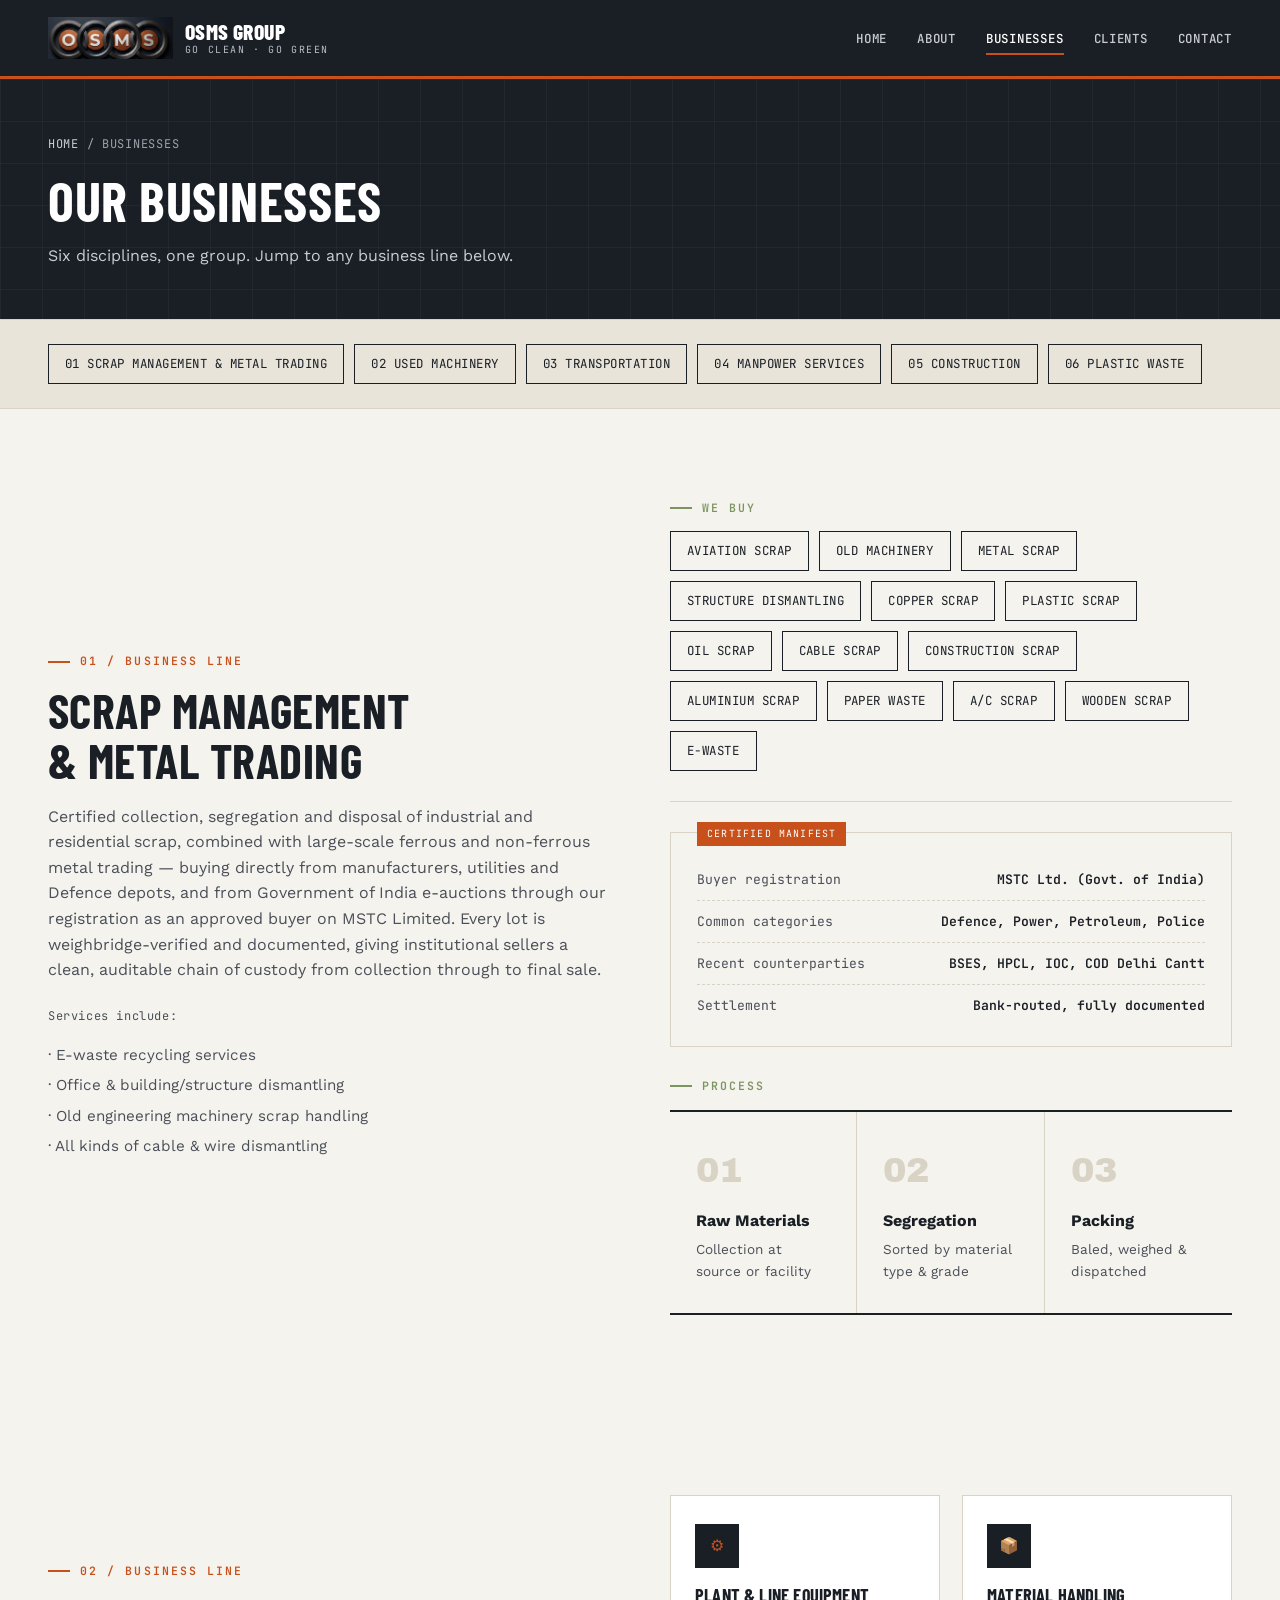
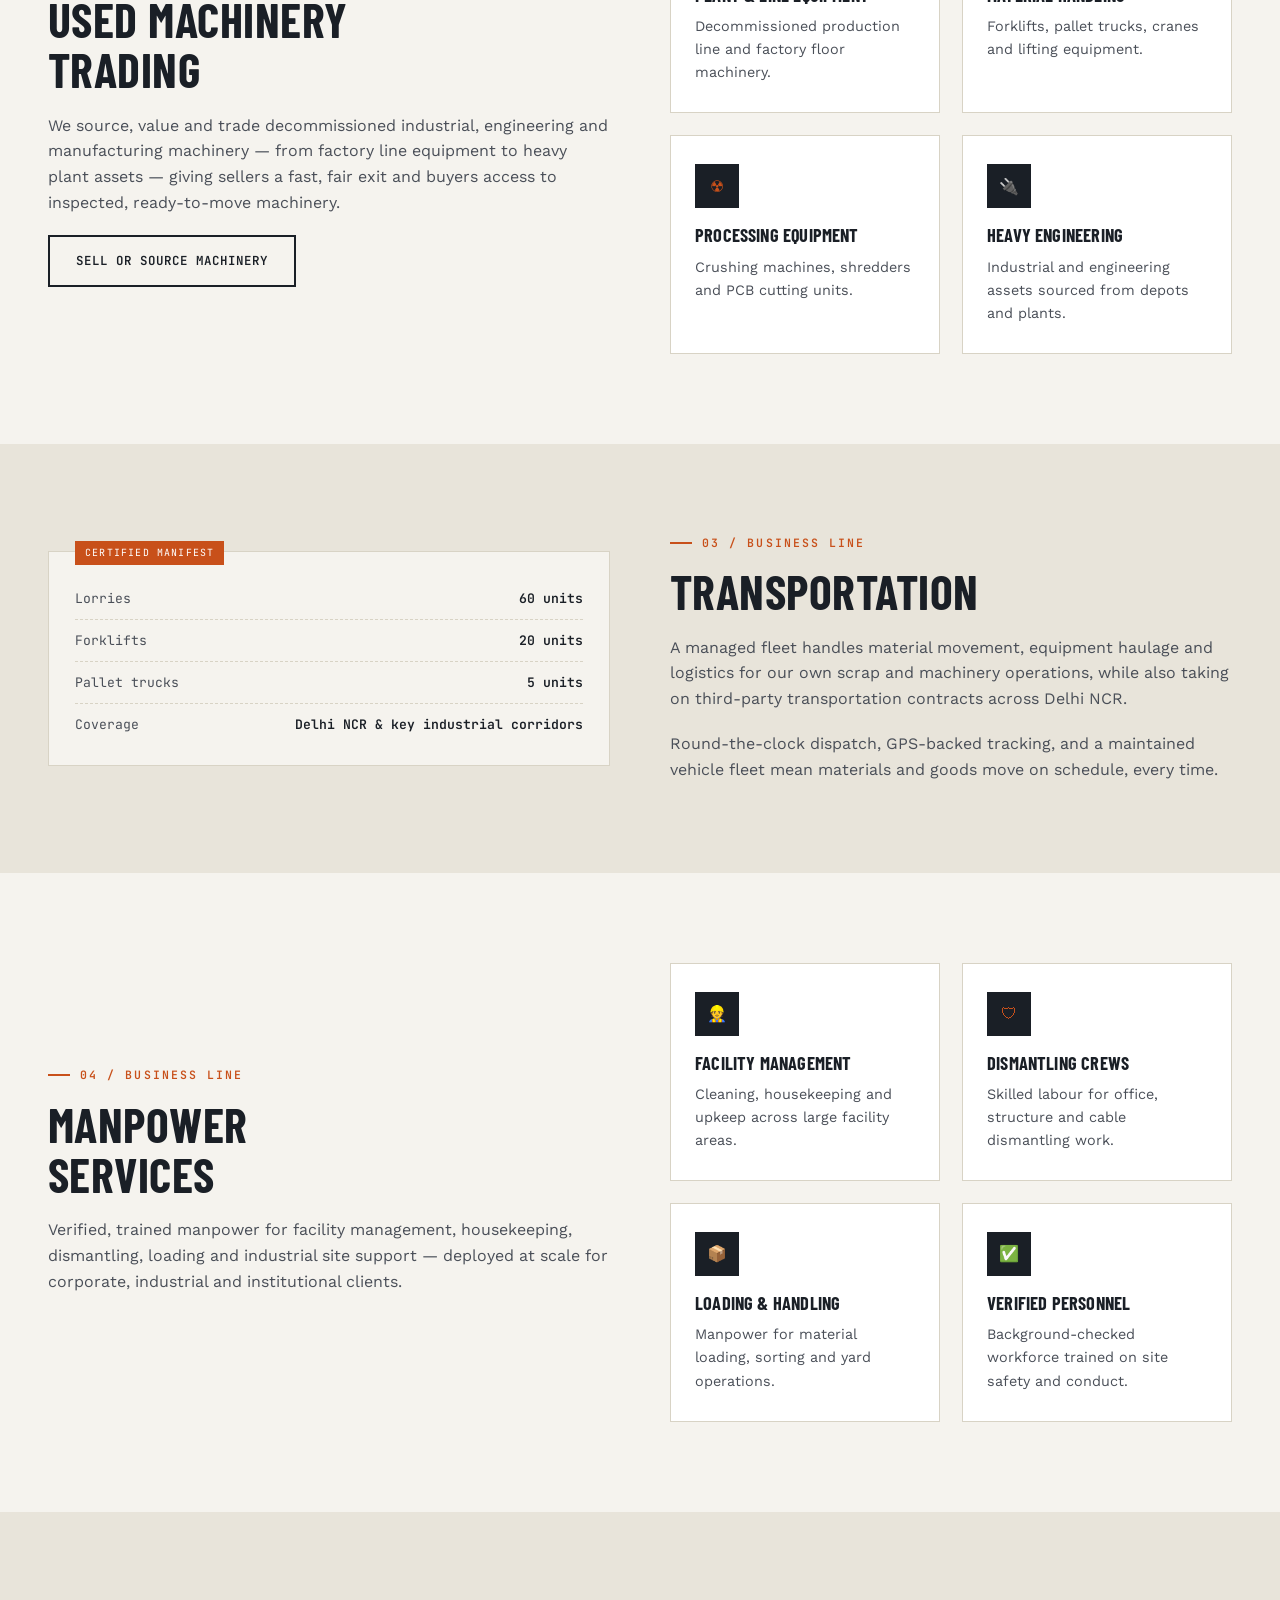
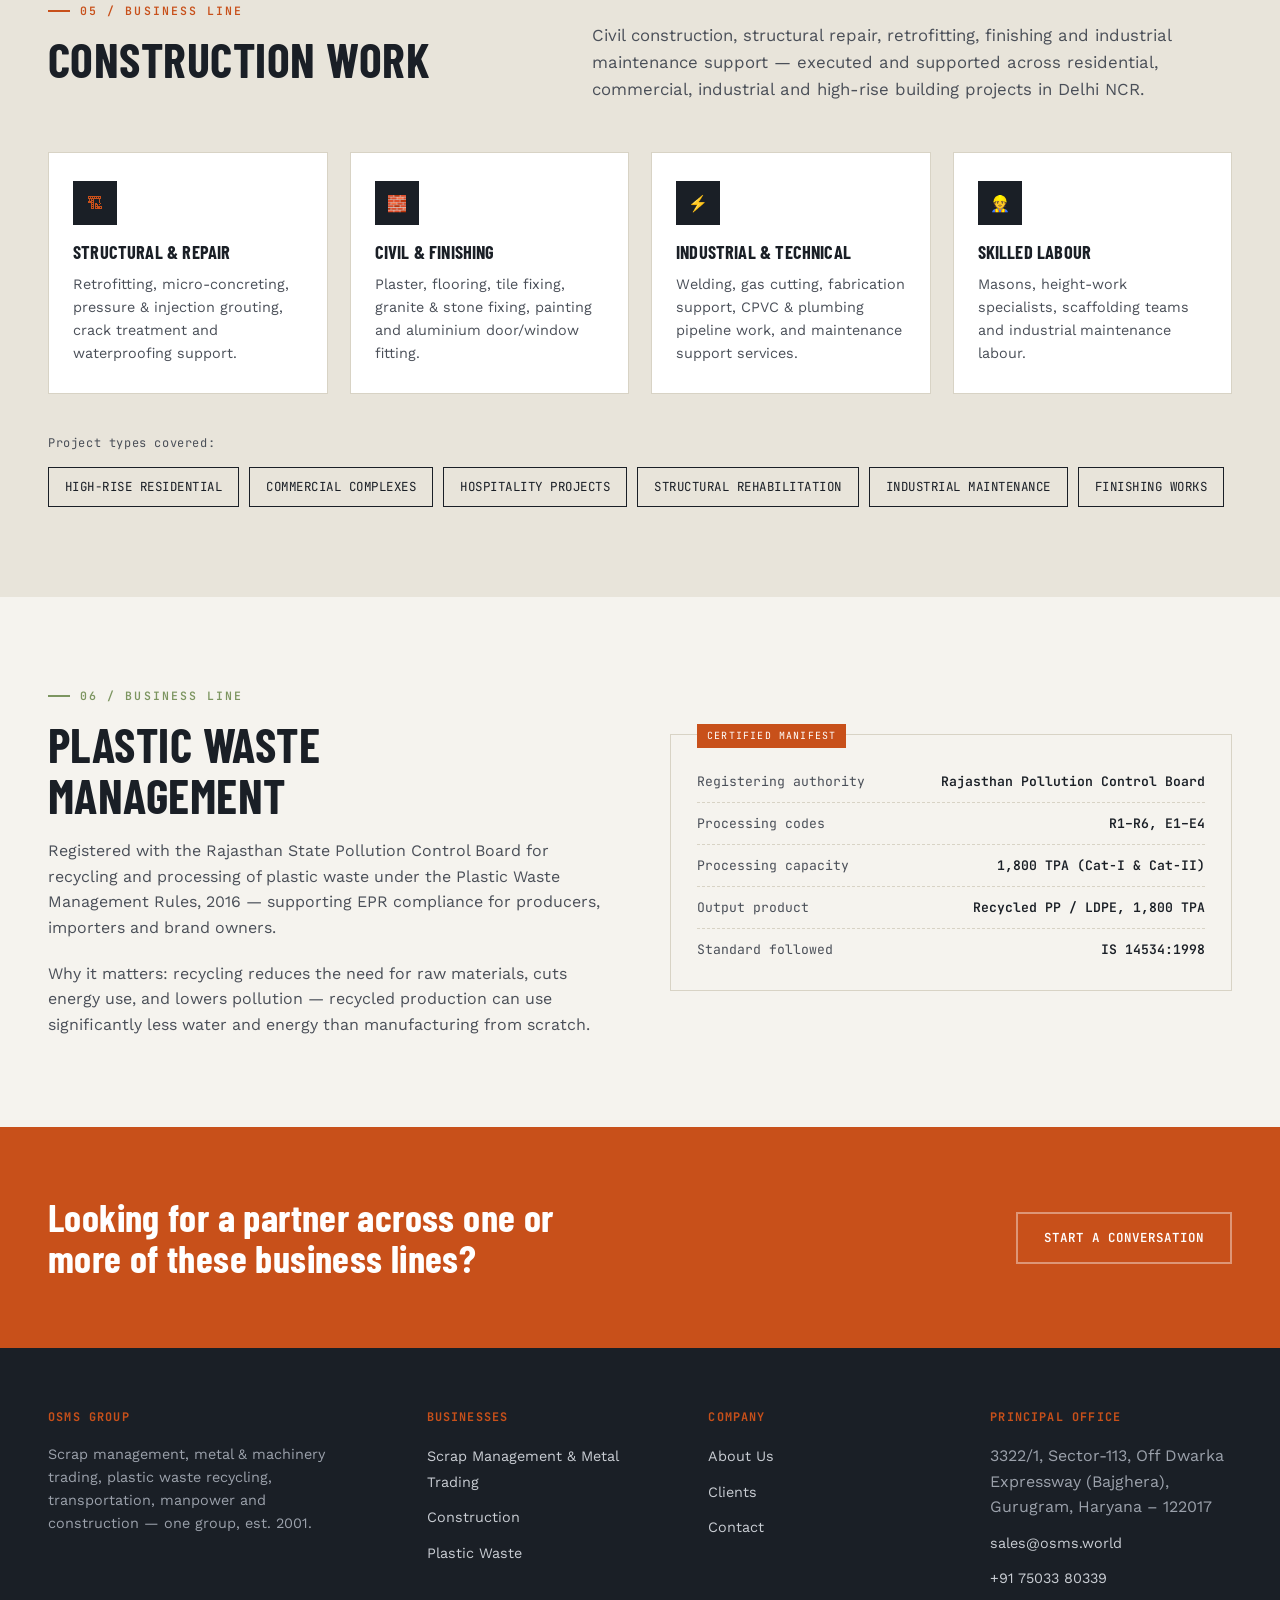
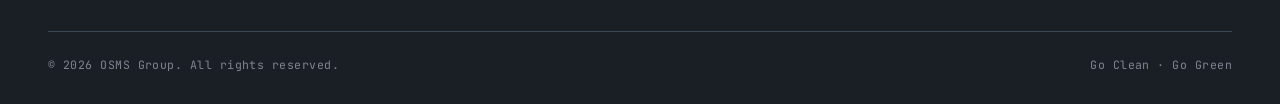
==== businesses.html @ 2e9214f5 "Add files via upload" ====
<!DOCTYPE html>
<html lang="en">
<head>
<meta charset="UTF-8">
<meta name="viewport" content="width=device-width, initial-scale=1.0">
<title>Our Businesses | OSMS Group</title>
<meta name="description" content="OSMS Group's six business lines: scrap management &amp; metal trading, used machinery trading, transportation, manpower services, construction work and plastic waste management.">
<link rel="icon" href="favicon.ico" sizes="any">
<link rel="icon" type="image/png" sizes="32x32" href="favicon-32x32.png">
<link rel="icon" type="image/png" sizes="16x16" href="favicon-16x16.png">
<link rel="apple-touch-icon" sizes="180x180" href="apple-touch-icon.png">
<link rel="stylesheet" href="style.css">
</head>
<body>

<header class="site-header">
  <div class="wrap">
    <a href="index.html" class="brand">
      <img src="header-logo.png" alt="OSMS Group" class="brand-mark-img">
      <div class="brand-text">
        <span class="name">OSMS Group</span>
        <span class="tag">Go Clean · Go Green</span>
      </div>
    </a>
    <nav class="main-nav">
      <ul>
        <li><a href="index.html">Home</a></li>
        <li><a href="about.html">About</a></li>
        <li><a href="businesses.html" class="active">Businesses</a></li>
        <li><a href="clients.html">Clients</a></li>
        <li><a href="contact.html">Contact</a></li>
      </ul>
    </nav>
    <button class="nav-toggle" aria-label="Toggle menu" aria-expanded="false">&#9776;</button>
  </div>
</header>

<section class="page-header">
  <div class="hero-grid-bg"></div>
  <div class="wrap" style="position:relative; z-index:2;">
    <p class="breadcrumb"><a href="index.html">Home</a> / Businesses</p>
    <h1>Our Businesses</h1>
    <p style="color:#C9CDD3; max-width:560px; margin-top:14px;">Six disciplines, one group. Jump to any business line below.</p>
  </div>
</section>

<!-- QUICK JUMP -->
<div class="client-strip" style="padding:24px 0;">
  <div class="wrap">
    <div class="tag-cloud">
      <a href="#scrap-management" class="tag-pill">01 Scrap Management &amp; Metal Trading</a>
      <a href="#used-machinery" class="tag-pill">02 Used Machinery</a>
      <a href="#transportation" class="tag-pill">03 Transportation</a>
      <a href="#manpower" class="tag-pill">04 Manpower Services</a>
      <a href="#construction" class="tag-pill">05 Construction</a>
      <a href="#plastic-waste" class="tag-pill">06 Plastic Waste</a>
    </div>
  </div>
</div>

<!-- 01 SCRAP MANAGEMENT -->
<section class="section" id="scrap-management">
  <div class="wrap">
    <div class="split">
      <div class="fade-up">
        <p class="eyebrow">01 / Business Line</p>
        <h2 class="section-title">Scrap Management<br>&amp; Metal Trading</h2>
        <p style="color:var(--ink-soft); margin-bottom: 24px;">Certified collection, segregation and disposal of industrial and residential scrap, combined with large-scale ferrous and non-ferrous metal trading &mdash; buying directly from manufacturers, utilities and Defence depots, and from Government of India e-auctions through our registration as an approved buyer on MSTC Limited. Every lot is weighbridge-verified and documented, giving institutional sellers a clean, auditable chain of custody from collection through to final sale.</p>
        <p class="mono-tag">Services include:</p>
        <ul style="margin-top:14px; color:var(--ink-soft); font-size:0.95rem; line-height:2;">
          <li>&middot; E-waste recycling services</li>
          <li>&middot; Office &amp; building/structure dismantling</li>
          <li>&middot; Old engineering machinery scrap handling</li>
          <li>&middot; All kinds of cable &amp; wire dismantling</li>
        </ul>
      </div>
      <div class="fade-up">
        <p class="eyebrow olive">We Buy</p>
        <div class="tag-cloud">
          <span class="tag-pill">Aviation Scrap</span>
          <span class="tag-pill">Old Machinery</span>
          <span class="tag-pill">Metal Scrap</span>
          <span class="tag-pill">Structure Dismantling</span>
          <span class="tag-pill">Copper Scrap</span>
          <span class="tag-pill">Plastic Scrap</span>
          <span class="tag-pill">Oil Scrap</span>
          <span class="tag-pill">Cable Scrap</span>
          <span class="tag-pill">Construction Scrap</span>
          <span class="tag-pill">Aluminium Scrap</span>
          <span class="tag-pill">Paper Waste</span>
          <span class="tag-pill">A/C Scrap</span>
          <span class="tag-pill">Wooden Scrap</span>
          <span class="tag-pill">E-Waste</span>
        </div>
        <div class="divider" style="margin: 30px 0;"></div>
        <div class="manifest-card" style="margin-bottom:30px;">
          <div class="manifest-row"><span class="k">Buyer registration</span><span class="v">MSTC Ltd. (Govt. of India)</span></div>
          <div class="manifest-row"><span class="k">Common categories</span><span class="v">Defence, Power, Petroleum, Police</span></div>
          <div class="manifest-row"><span class="k">Recent counterparties</span><span class="v">BSES, HPCL, IOC, COD Delhi Cantt</span></div>
          <div class="manifest-row"><span class="k">Settlement</span><span class="v">Bank-routed, fully documented</span></div>
        </div>
        <p class="eyebrow olive">Process</p>
        <div class="process-row">
          <div class="process-step">
            <span class="step-num">01</span>
            <strong>Raw Materials</strong>
            <p style="font-size:0.85rem; color:var(--ink-soft); margin-top:6px;">Collection at source or facility</p>
          </div>
          <div class="process-step">
            <span class="step-num">02</span>
            <strong>Segregation</strong>
            <p style="font-size:0.85rem; color:var(--ink-soft); margin-top:6px;">Sorted by material type &amp; grade</p>
          </div>
          <div class="process-step">
            <span class="step-num">03</span>
            <strong>Packing</strong>
            <p style="font-size:0.85rem; color:var(--ink-soft); margin-top:6px;">Baled, weighed &amp; dispatched</p>
          </div>
        </div>
      </div>
    </div>
  </div>
</section>

<!-- 02 USED MACHINERY -->
<section class="section" id="used-machinery">
  <div class="wrap">
    <div class="split">
      <div class="fade-up">
        <p class="eyebrow">02 / Business Line</p>
        <h2 class="section-title">Used Machinery<br>Trading</h2>
        <p style="color:var(--ink-soft); margin-bottom:20px;">We source, value and trade decommissioned industrial, engineering and manufacturing machinery &mdash; from factory line equipment to heavy plant assets &mdash; giving sellers a fast, fair exit and buyers access to inspected, ready-to-move machinery.</p>
        <a href="contact.html" class="btn btn-outline-dark">Sell or Source Machinery</a>
      </div>
      <div class="fade-up">
        <div class="card-grid" style="grid-template-columns: 1fr 1fr;">
          <div class="info-card">
            <div class="icon-mark">&#9881;</div>
            <h4>Plant &amp; Line Equipment</h4>
            <p>Decommissioned production line and factory floor machinery.</p>
          </div>
          <div class="info-card">
            <div class="icon-mark">&#128230;</div>
            <h4>Material Handling</h4>
            <p>Forklifts, pallet trucks, cranes and lifting equipment.</p>
          </div>
          <div class="info-card">
            <div class="icon-mark">&#9762;</div>
            <h4>Processing Equipment</h4>
            <p>Crushing machines, shredders and PCB cutting units.</p>
          </div>
          <div class="info-card">
            <div class="icon-mark">&#128268;</div>
            <h4>Heavy Engineering</h4>
            <p>Industrial and engineering assets sourced from depots and plants.</p>
          </div>
        </div>
      </div>
    </div>
  </div>
</section>

<!-- 04 TRANSPORTATION -->
<section class="section section-alt" id="transportation">
  <div class="wrap">
    <div class="split">
      <div class="fade-up" style="order:2;">
        <p class="eyebrow">03 / Business Line</p>
        <h2 class="section-title">Transportation</h2>
        <p style="color:var(--ink-soft); margin-bottom:20px;">A managed fleet handles material movement, equipment haulage and logistics for our own scrap and machinery operations, while also taking on third-party transportation contracts across Delhi NCR.</p>
        <p style="color:var(--ink-soft);">Round-the-clock dispatch, GPS-backed tracking, and a maintained vehicle fleet mean materials and goods move on schedule, every time.</p>
      </div>
      <div class="manifest-card fade-up" style="order:1;">
        <div class="manifest-row"><span class="k">Lorries</span><span class="v">60 units</span></div>
        <div class="manifest-row"><span class="k">Forklifts</span><span class="v">20 units</span></div>
        <div class="manifest-row"><span class="k">Pallet trucks</span><span class="v">5 units</span></div>
        <div class="manifest-row"><span class="k">Coverage</span><span class="v">Delhi NCR &amp; key industrial corridors</span></div>
      </div>
    </div>
  </div>
</section>

<!-- 05 MANPOWER -->
<section class="section" id="manpower">
  <div class="wrap">
    <div class="split">
      <div class="fade-up">
        <p class="eyebrow">04 / Business Line</p>
        <h2 class="section-title">Manpower<br>Services</h2>
        <p style="color:var(--ink-soft); margin-bottom:24px;">Verified, trained manpower for facility management, housekeeping, dismantling, loading and industrial site support &mdash; deployed at scale for corporate, industrial and institutional clients.</p>
      </div>
      <div class="fade-up">
        <div class="card-grid" style="grid-template-columns: 1fr 1fr;">
          <div class="info-card">
            <div class="icon-mark">&#128119;</div>
            <h4>Facility Management</h4>
            <p>Cleaning, housekeeping and upkeep across large facility areas.</p>
          </div>
          <div class="info-card">
            <div class="icon-mark">&#128737;</div>
            <h4>Dismantling Crews</h4>
            <p>Skilled labour for office, structure and cable dismantling work.</p>
          </div>
          <div class="info-card">
            <div class="icon-mark">&#128230;</div>
            <h4>Loading &amp; Handling</h4>
            <p>Manpower for material loading, sorting and yard operations.</p>
          </div>
          <div class="info-card">
            <div class="icon-mark">&#9989;</div>
            <h4>Verified Personnel</h4>
            <p>Background-checked workforce trained on site safety and conduct.</p>
          </div>
        </div>
      </div>
    </div>
  </div>
</section>

<!-- 06 CONSTRUCTION -->
<section class="section section-alt" id="construction">
  <div class="wrap">
    <div class="section-head fade-up">
      <div>
        <p class="eyebrow">05 / Business Line</p>
        <h2 class="section-title">Construction Work</h2>
      </div>
      <p class="section-lede">Civil construction, structural repair, retrofitting, finishing and industrial maintenance support &mdash; executed and supported across residential, commercial, industrial and high-rise building projects in Delhi NCR.</p>
    </div>
    <div class="card-grid fade-up">
      <div class="info-card">
        <div class="icon-mark">&#127959;</div>
        <h4>Structural &amp; Repair</h4>
        <p>Retrofitting, micro-concreting, pressure &amp; injection grouting, crack treatment and waterproofing support.</p>
      </div>
      <div class="info-card">
        <div class="icon-mark">&#129521;</div>
        <h4>Civil &amp; Finishing</h4>
        <p>Plaster, flooring, tile fixing, granite &amp; stone fixing, painting and aluminium door/window fitting.</p>
      </div>
      <div class="info-card">
        <div class="icon-mark">&#9889;</div>
        <h4>Industrial &amp; Technical</h4>
        <p>Welding, gas cutting, fabrication support, CPVC &amp; plumbing pipeline work, and maintenance support services.</p>
      </div>
      <div class="info-card">
        <div class="icon-mark">&#128119;</div>
        <h4>Skilled Labour</h4>
        <p>Masons, height-work specialists, scaffolding teams and industrial maintenance labour.</p>
      </div>
    </div>
    <div class="mt-40 fade-up">
      <p class="mono-tag" style="margin-bottom:14px;">Project types covered:</p>
      <div class="tag-cloud">
        <span class="tag-pill">High-Rise Residential</span>
        <span class="tag-pill">Commercial Complexes</span>
        <span class="tag-pill">Hospitality Projects</span>
        <span class="tag-pill">Structural Rehabilitation</span>
        <span class="tag-pill">Industrial Maintenance</span>
        <span class="tag-pill">Finishing Works</span>
      </div>
    </div>
  </div>
</section>

<!-- 07 PLASTIC WASTE -->
<section class="section" id="plastic-waste">
  <div class="wrap">
    <div class="split">
      <div class="fade-up">
        <p class="eyebrow olive">06 / Business Line</p>
        <h2 class="section-title">Plastic Waste<br>Management</h2>
        <p style="color:var(--ink-soft); margin-bottom:20px;">Registered with the Rajasthan State Pollution Control Board for recycling and processing of plastic waste under the Plastic Waste Management Rules, 2016 &mdash; supporting EPR compliance for producers, importers and brand owners.</p>
        <p style="color:var(--ink-soft);">Why it matters: recycling reduces the need for raw materials, cuts energy use, and lowers pollution &mdash; recycled production can use significantly less water and energy than manufacturing from scratch.</p>
      </div>
      <div class="manifest-card fade-up">
        <div class="manifest-row"><span class="k">Registering authority</span><span class="v">Rajasthan Pollution Control Board</span></div>
        <div class="manifest-row"><span class="k">Processing codes</span><span class="v">R1&ndash;R6, E1&ndash;E4</span></div>
        <div class="manifest-row"><span class="k">Processing capacity</span><span class="v">1,800 TPA (Cat-I &amp; Cat-II)</span></div>
        <div class="manifest-row"><span class="k">Output product</span><span class="v">Recycled PP / LDPE, 1,800 TPA</span></div>
        <div class="manifest-row"><span class="k">Standard followed</span><span class="v">IS 14534:1998</span></div>
      </div>
    </div>
  </div>
</section>

<section class="cta-band">
  <div class="wrap">
    <h2>Looking for a partner across one or more of these business lines?</h2>
    <a href="contact.html" class="btn btn-outline-light">Start A Conversation</a>
  </div>
</section>

<footer class="site-footer">
  <div class="wrap">
    <div class="footer-grid">
      <div>
        <h5>OSMS Group</h5>
        <p style="font-size:0.9rem; max-width:280px; color:#9BA1AB;">Scrap management, metal &amp; machinery trading, plastic waste recycling, transportation, manpower and construction &mdash; one group, est. 2001.</p>
      </div>
      <div>
        <h5>Businesses</h5>
        <ul>
          <li><a href="businesses.html#scrap-management">Scrap Management &amp; Metal Trading</a></li>
          <li><a href="businesses.html#construction">Construction</a></li>
          <li><a href="businesses.html#plastic-waste">Plastic Waste</a></li>
        </ul>
      </div>
      <div>
        <h5>Company</h5>
        <ul>
          <li><a href="about.html">About Us</a></li>
          <li><a href="clients.html">Clients</a></li>
          <li><a href="contact.html">Contact</a></li>
        </ul>
      </div>
      <div>
        <h5>Principal Office</h5>
        <ul>
          <li style="color:#9BA1AB;">3322/1, Sector-113, Off Dwarka Expressway (Bajghera), Gurugram, Haryana &ndash; 122017</li>
          <li><a href="mailto:sales@osms.world">sales@osms.world</a></li>
          <li><a href="tel:+917503380339">+91 75033 80339</a></li>
        </ul>
      </div>
    </div>
    <div class="footer-bottom">
      <span>&copy; 2026 OSMS Group. All rights reserved.</span>
      <span>Go Clean &middot; Go Green</span>
    </div>
  </div>
</footer>

<script src="main.js"></script>
</body>
</html>
---- style.css ----
/* ===========================================================
   OSMS GROUP — Design System
   Palette: graphite / rust-orange / industrial olive / warm paper
   Type: condensed industrial display + grotesque body + mono utility
   =========================================================== */

@import url('https://fonts.googleapis.com/css2?family=Archivo+Black&family=Barlow+Condensed:wght@500;600;700;800&family=Work+Sans:wght@400;500;600;700&family=JetBrains+Mono:wght@400;500;600&display=swap');

:root{
  --graphite: #1A1F26;
  --slate: #2B3440;
  --slate-light: #3D4856;
  --rust: #C8501A;
  --rust-dark: #A83F12;
  --olive: #7C9560;
  --olive-dark: #5E7349;
  --paper: #F5F3EE;
  --paper-dim: #E8E4DA;
  --paper-line: #D8D3C5;
  --ink: #1A1F26;
  --ink-soft: #4A4F58;
  --white: #FFFFFF;

  --font-display: 'Barlow Condensed', sans-serif;
  --font-stamp: 'Archivo Black', sans-serif;
  --font-body: 'Work Sans', sans-serif;
  --font-mono: 'JetBrains Mono', monospace;

  --max-width: 1240px;
  --radius: 2px;
}

*{ margin:0; padding:0; box-sizing:border-box; }

html{ scroll-behavior:smooth; }

body{
  font-family: var(--font-body);
  background: var(--paper);
  color: var(--ink);
  line-height: 1.6;
  font-size: 16px;
  -webkit-font-smoothing: antialiased;
}

img{ max-width:100%; display:block; }
a{ color:inherit; text-decoration:none; }
ul{ list-style:none; }

.wrap{
  max-width: var(--max-width);
  margin: 0 auto;
  padding: 0 28px;
}

/* ---------- Typography ---------- */

h1, h2, h3, h4{
  font-family: var(--font-display);
  font-weight: 700;
  letter-spacing: 0.01em;
  line-height: 1.05;
  color: var(--graphite);
}

.eyebrow{
  font-family: var(--font-mono);
  font-size: 0.72rem;
  font-weight: 600;
  letter-spacing: 0.18em;
  text-transform: uppercase;
  color: var(--rust);
  display: flex;
  align-items: center;
  gap: 10px;
  margin-bottom: 14px;
}
.eyebrow::before{
  content:'';
  width: 22px;
  height: 2px;
  background: var(--rust);
  display:inline-block;
}
.eyebrow.on-dark{ color: #E8975F; }
.eyebrow.olive{ color: var(--olive); }
.eyebrow.olive::before{ background: var(--olive); }

.section-title{
  font-size: clamp(2rem, 4vw, 3rem);
  text-transform: uppercase;
  margin-bottom: 18px;
}

.section-lede{
  font-family: var(--font-body);
  font-size: 1.05rem;
  color: var(--ink-soft);
  max-width: 640px;
  font-weight: 400;
}

.mono-tag{
  font-family: var(--font-mono);
  font-size: 0.75rem;
  letter-spacing: 0.05em;
  color: var(--ink-soft);
}

/* ---------- Header / Nav ---------- */

.site-header{
  position: sticky;
  top: 0;
  z-index: 100;
  background: var(--graphite);
  border-bottom: 3px solid var(--rust);
}

.site-header .wrap{
  display:flex;
  align-items:center;
  justify-content:space-between;
  height: 76px;
}

.brand{
  display:flex;
  align-items:center;
  gap: 12px;
}

.brand-mark{
  width: 40px;
  height: 40px;
  background: var(--rust);
  display:flex;
  align-items:center;
  justify-content:center;
  font-family: var(--font-stamp);
  color: var(--graphite);
  font-size: 1.1rem;
  flex-shrink: 0;
  transform: rotate(0deg);
}

.brand-mark-img{
  height: 42px;
  width: auto;
  display: block;
  flex-shrink: 0;
}

.brand-text{
  display:flex;
  flex-direction: column;
  line-height: 1.1;
}

.brand-text .name{
  font-family: var(--font-display);
  font-weight: 800;
  font-size: 1.35rem;
  color: var(--white);
  letter-spacing: 0.02em;
  text-transform: uppercase;
}

.brand-text .tag{
  font-family: var(--font-mono);
  font-size: 0.62rem;
  letter-spacing: 0.16em;
  color: #B8BEC8;
  text-transform: uppercase;
  margin-top: 2px;
}

.main-nav ul{
  display:flex;
  gap: 30px;
}

.main-nav a{
  font-family: var(--font-mono);
  font-size: 0.78rem;
  letter-spacing: 0.06em;
  text-transform: uppercase;
  color: #C9CDD3;
  font-weight: 500;
  transition: color 0.2s;
  padding: 6px 0;
  border-bottom: 2px solid transparent;
}

.main-nav a:hover,
.main-nav a.active{
  color: var(--white);
  border-bottom-color: var(--rust);
}

.nav-toggle{
  display:none;
  background:none;
  border:none;
  color: var(--white);
  font-size: 1.6rem;
  cursor:pointer;
}

@media (max-width: 880px){
  .main-nav{
    position: fixed;
    top: 76px;
    left: 0;
    right: 0;
    background: var(--graphite);
    border-bottom: 3px solid var(--rust);
    transform: translateY(-110%);
    transition: transform 0.25s ease, visibility 0.25s;
    z-index: 99;
    visibility: hidden;
  }
  .main-nav.open{ transform: translateY(0); visibility: visible; }
  .main-nav ul{
    flex-direction: column;
    padding: 18px 28px 26px;
    gap: 18px;
  }
  .nav-toggle{ display:block; }
}

/* ---------- Buttons ---------- */

.btn{
  display:inline-flex;
  align-items:center;
  gap: 10px;
  font-family: var(--font-mono);
  font-size: 0.78rem;
  letter-spacing: 0.08em;
  text-transform: uppercase;
  font-weight: 600;
  padding: 14px 26px;
  border: 2px solid transparent;
  cursor: pointer;
  transition: all 0.2s ease;
  white-space: nowrap;
}

.btn-rust{
  background: var(--rust);
  color: var(--white);
  border-color: var(--rust);
}
.btn-rust:hover{ background: var(--rust-dark); border-color: var(--rust-dark); }

.btn-outline-light{
  background: transparent;
  color: var(--white);
  border-color: rgba(255,255,255,0.4);
}
.btn-outline-light:hover{ border-color: var(--white); }

.btn-outline-dark{
  background: transparent;
  color: var(--graphite);
  border-color: var(--graphite);
}
.btn-outline-dark:hover{ background: var(--graphite); color: var(--white); }

.btn-olive{
  background: var(--olive);
  color: var(--white);
  border-color: var(--olive);
}
.btn-olive:hover{ background: var(--olive-dark); border-color: var(--olive-dark); }

/* ---------- Hero (manifest / weighbridge ticket motif) ---------- */

.hero{
  background: var(--graphite);
  color: var(--white);
  position: relative;
  overflow: hidden;
  padding: 88px 0 0;
}

.hero-grid-bg{
  position:absolute;
  inset:0;
  background-image:
    linear-gradient(rgba(255,255,255,0.035) 1px, transparent 1px),
    linear-gradient(90deg, rgba(255,255,255,0.035) 1px, transparent 1px);
  background-size: 42px 42px;
  pointer-events:none;
}

.hero .wrap{
  position: relative;
  z-index: 2;
}

.hero-inner{
  display:grid;
  grid-template-columns: 1.2fr 0.8fr;
  gap: 50px;
  align-items: end;
  padding-bottom: 60px;
}

@media (max-width: 880px){
  .hero-inner{
    grid-template-columns: 1fr;
    padding-bottom: 44px;
  }
}

.hero h1{
  font-size: clamp(2.6rem, 6vw, 4.6rem);
  text-transform: uppercase;
  color: var(--white);
  margin-bottom: 22px;
}

.hero h1 span{ color: var(--rust); }

.hl-olive{
  color: var(--olive);
  font-weight: 600;
}

.hero-sub{
  font-size: 1.1rem;
  color: #C9CDD3;
  max-width: 520px;
  margin-bottom: 30px;
}

.hero-cta{
  display:flex;
  gap: 16px;
  flex-wrap: wrap;
}

/* manifest ticket card */
.manifest-card{
  background: var(--paper);
  color: var(--ink);
  padding: 26px 26px 20px;
  border: 1px solid var(--paper-line);
  position: relative;
}
.manifest-card::before{
  content: 'CERTIFIED MANIFEST';
  position:absolute;
  top: -11px;
  left: 26px;
  background: var(--rust);
  color: var(--white);
  font-family: var(--font-mono);
  font-size: 0.62rem;
  letter-spacing: 0.12em;
  padding: 4px 10px;
}
.manifest-row{
  display:flex;
  justify-content: space-between;
  padding: 10px 0;
  border-bottom: 1px dashed var(--paper-line);
  font-family: var(--font-mono);
  font-size: 0.82rem;
}
.manifest-row:last-child{ border-bottom:none; }
.manifest-row .k{ color: var(--ink-soft); }
.manifest-row .v{ font-weight:600; }

/* ---------- Ledger marquee (signature element) ---------- */

.ledger-strip{
  background: var(--rust);
  border-top: 1px solid rgba(0,0,0,0.15);
  border-bottom: 1px solid rgba(0,0,0,0.15);
  overflow: hidden;
  white-space: nowrap;
  position: relative;
}

.ledger-track{
  display: inline-flex;
  animation: ledger-scroll 38s linear infinite;
}

.ledger-track span{
  font-family: var(--font-mono);
  font-size: 0.82rem;
  letter-spacing: 0.1em;
  text-transform: uppercase;
  color: var(--white);
  padding: 12px 28px;
  display:inline-flex;
  align-items:center;
  gap: 10px;
  border-right: 1px solid rgba(255,255,255,0.3);
  font-weight: 600;
}

@keyframes ledger-scroll{
  from{ transform: translateX(0); }
  to{ transform: translateX(-50%); }
}

@media (prefers-reduced-motion: reduce){
  .ledger-track{ animation: none; }
}

/* ---------- Stat bar ---------- */

.stat-bar{
  background: var(--slate);
  color: var(--white);
  padding: 46px 0;
}

.stat-grid{
  display:grid;
  grid-template-columns: repeat(4, 1fr);
  gap: 30px;
}

.stat{
  border-left: 2px solid var(--rust);
  padding-left: 18px;
}

.stat .num{
  font-family: var(--font-stamp);
  font-size: clamp(1.8rem, 3vw, 2.6rem);
  color: var(--white);
  display:block;
}

.stat .label{
  font-family: var(--font-mono);
  font-size: 0.72rem;
  letter-spacing: 0.08em;
  text-transform: uppercase;
  color: #AEB4BC;
  margin-top: 6px;
}

@media (max-width: 780px){
  .stat-grid{ grid-template-columns: repeat(2, 1fr); }
}

/* ---------- Sections ---------- */

.section{ padding: 90px 0; }
.section-dark{ background: var(--graphite); color: var(--white); }
.section-dark h2{ color: var(--white); }
.section-alt{ background: var(--paper-dim); }

.section-head{
  display:flex;
  justify-content: space-between;
  align-items: flex-end;
  gap: 30px;
  margin-bottom: 50px;
  flex-wrap: wrap;
}

/* ---------- Business cards (group overview) ---------- */

.biz-grid{
  display:grid;
  grid-template-columns: repeat(3, 1fr);
  gap: 2px;
  background: var(--graphite);
}

.biz-card:nth-child(7){
  grid-column: 1 / -1;
  display: flex;
  align-items: center;
  gap: 40px;
  justify-content: space-between;
}
.biz-card:nth-child(7) > div:first-child{ flex: 1; }

@media (max-width: 700px){
  .biz-card:nth-child(7){ flex-direction: column; align-items: flex-start; }
}

.biz-card{
  background: var(--paper);
  padding: 38px 32px;
  position: relative;
  transition: background 0.25s;
}

.biz-card:hover{ background: var(--white); }

.biz-card .biz-no{
  font-family: var(--font-mono);
  font-size: 0.75rem;
  color: var(--rust);
  font-weight: 700;
  margin-bottom: 18px;
  display:block;
}

.biz-card h3{
  font-size: 1.5rem;
  text-transform: uppercase;
  margin-bottom: 12px;
}

.biz-card p{
  color: var(--ink-soft);
  font-size: 0.95rem;
  margin-bottom: 20px;
}

.biz-card .biz-link{
  font-family: var(--font-mono);
  font-size: 0.74rem;
  letter-spacing: 0.06em;
  text-transform: uppercase;
  font-weight: 600;
  color: var(--graphite);
  display:inline-flex;
  align-items:center;
  gap: 8px;
}
.biz-card .biz-link::after{ content:'→'; transition: transform 0.2s; }
.biz-card:hover .biz-link::after{ transform: translateX(4px); }

@media (max-width: 900px){
  .biz-grid{ grid-template-columns: 1fr; }
}

/* ---------- Material / service tags ---------- */

.tag-cloud{
  display:flex;
  flex-wrap:wrap;
  gap: 10px;
}

.tag-pill{
  font-family: var(--font-mono);
  font-size: 0.78rem;
  letter-spacing: 0.04em;
  text-transform: uppercase;
  padding: 9px 16px;
  border: 1px solid var(--ink);
  color: var(--ink);
  background: transparent;
}

.tag-pill.on-dark{
  border-color: rgba(255,255,255,0.3);
  color: var(--white);
}

/* ---------- Two column layout ---------- */

.split{
  display:grid;
  grid-template-columns: 1fr 1fr;
  gap: 60px;
  align-items: center;
}

@media (max-width: 880px){
  .split{ grid-template-columns: 1fr; gap: 40px; }
}

/* ---------- Process steps ---------- */

.process-row{
  display:grid;
  grid-template-columns: repeat(3, 1fr);
  gap: 0;
  border-top: 2px solid var(--graphite);
  border-bottom: 2px solid var(--graphite);
}

.process-step{
  padding: 30px 26px;
  border-right: 1px solid var(--paper-line);
  position: relative;
}
.process-step:last-child{ border-right:none; }

.process-step .step-num{
  font-family: var(--font-stamp);
  font-size: 2.2rem;
  color: var(--paper-line);
  display:block;
  margin-bottom: 10px;
}

@media (max-width: 780px){
  .process-row{ grid-template-columns: 1fr; }
  .process-step{ border-right:none; border-bottom: 1px solid var(--paper-line); }
}

/* ---------- 5S Table ---------- */

.s5-table{
  width:100%;
  border-collapse: collapse;
}
.s5-table tr{ border-bottom: 1px solid var(--paper-line); }
.s5-table tr:last-child{ border-bottom: none; }
.s5-table td{ padding: 22px 18px; vertical-align: top; }

.s5-num{
  font-family: var(--font-stamp);
  font-size: 1.6rem;
  color: var(--rust);
  width: 70px;
}
.s5-name{
  font-family: var(--font-display);
  font-weight: 700;
  font-size: 1.2rem;
  text-transform: uppercase;
  width: 160px;
}
.s5-desc{ color: var(--ink-soft); font-size: 0.95rem; }

@media (max-width: 700px){
  .s5-table, .s5-table tbody, .s5-table tr, .s5-table td{ display:block; width:auto; }
  .s5-table tr{ padding: 18px 0; }
}

/* ---------- Client logos / list ---------- */

.client-strip{
  background: var(--paper-dim);
  padding: 40px 0;
  border-top: 1px solid var(--paper-line);
  border-bottom: 1px solid var(--paper-line);
}

.client-grid{
  display:grid;
  grid-template-columns: repeat(auto-fit, minmax(180px, 1fr));
  gap: 1px;
  background: var(--paper-line);
}

.client-name{
  background: var(--paper-dim);
  padding: 18px 16px;
  font-family: var(--font-mono);
  font-size: 0.76rem;
  letter-spacing: 0.02em;
  color: var(--ink-soft);
  text-transform: uppercase;
}

/* ---------- Cards (services/certifications) ---------- */

.card-grid{
  display:grid;
  grid-template-columns: repeat(4, 1fr);
  gap: 22px;
}

@media (max-width: 980px){ .card-grid{ grid-template-columns: repeat(2, 1fr); } }
@media (max-width: 560px){ .card-grid{ grid-template-columns: 1fr; } }

.info-card{
  background: var(--white);
  border: 1px solid var(--paper-line);
  padding: 28px 24px;
}

.info-card .icon-mark{
  width: 44px;
  height: 44px;
  background: var(--graphite);
  display:flex;
  align-items:center;
  justify-content:center;
  margin-bottom: 18px;
  color: var(--rust);
}

.info-card h4{
  font-size: 1.15rem;
  text-transform: uppercase;
  margin-bottom: 10px;
}

.info-card p{
  font-size: 0.9rem;
  color: var(--ink-soft);
}

/* ---------- Facility / location table ---------- */

.facility-list{ display:flex; flex-direction:column; gap: 0; }
.facility-row{
  display:grid;
  grid-template-columns: 160px 1fr 140px;
  gap: 20px;
  padding: 20px 0;
  border-bottom: 1px solid var(--paper-line);
  align-items: baseline;
}
.facility-row .f-name{ font-family: var(--font-display); font-weight:700; text-transform:uppercase; font-size: 1.05rem; }
.facility-row .f-addr{ color: var(--ink-soft); font-size: 0.9rem; }
.facility-row .f-size{ font-family: var(--font-mono); color: var(--rust); font-size: 0.85rem; text-align:right; }

@media (max-width: 700px){
  .facility-row{ grid-template-columns: 1fr; gap: 6px; }
  .facility-row .f-size{ text-align:left; }
}

/* ---------- CTA band ---------- */

.cta-band{
  background: var(--rust);
  color: var(--white);
  padding: 70px 0;
}
.cta-band .wrap{
  display:flex;
  justify-content: space-between;
  align-items: center;
  gap: 30px;
  flex-wrap: wrap;
}
.cta-band h2{ color: var(--white); font-size: clamp(1.6rem, 3.4vw, 2.4rem); max-width: 560px; }

/* ---------- Footer ---------- */

.site-footer{
  background: var(--graphite);
  color: #C9CDD3;
  padding: 60px 0 30px;
}

.footer-grid{
  display:grid;
  grid-template-columns: 1.4fr 1fr 1fr 1fr;
  gap: 40px;
  padding-bottom: 40px;
  border-bottom: 1px solid var(--slate-light);
}

.footer-grid h5{
  font-family: var(--font-mono);
  font-size: 0.74rem;
  letter-spacing: 0.1em;
  text-transform: uppercase;
  color: var(--rust);
  margin-bottom: 16px;
}

.footer-grid ul{ display:flex; flex-direction:column; gap: 10px; }
.footer-grid a{ font-size: 0.9rem; color: #C9CDD3; }
.footer-grid a:hover{ color: var(--white); }

.footer-bottom{
  display:flex;
  justify-content: space-between;
  padding-top: 24px;
  font-family: var(--font-mono);
  font-size: 0.72rem;
  letter-spacing: 0.04em;
  color: #7E8590;
  flex-wrap: wrap;
  gap: 10px;
}

@media (max-width: 880px){
  .footer-grid{ grid-template-columns: repeat(2, 1fr); }
}
@media (max-width: 560px){
  .footer-grid{ grid-template-columns: 1fr; }
}

/* ---------- Page header (sub-pages) ---------- */

.page-header{
  background: var(--graphite);
  color: var(--white);
  padding: 56px 0 50px;
  position: relative;
  overflow: hidden;
}

.page-header h1{
  color: var(--white);
  text-transform: uppercase;
  font-size: clamp(2.2rem, 5vw, 3.4rem);
}

.breadcrumb{
  font-family: var(--font-mono);
  font-size: 0.75rem;
  letter-spacing: 0.06em;
  text-transform: uppercase;
  color: #9BA1AB;
  margin-bottom: 18px;
}
.breadcrumb a{ color: #C9CDD3; }
.breadcrumb a:hover{ color: var(--rust); }

/* ---------- Company badge (sub-brand identity strip) ---------- */

.subco-badge{
  display:inline-flex;
  align-items:center;
  gap: 10px;
  font-family: var(--font-mono);
  font-size: 0.74rem;
  letter-spacing: 0.1em;
  text-transform: uppercase;
  padding: 8px 14px;
  border: 1px solid rgba(255,255,255,0.25);
  margin-bottom: 20px;
}
.subco-badge .dot{ width:8px; height:8px; border-radius:50%; }

/* ---------- Utility ---------- */

.text-center{ text-align:center; margin-left:auto; margin-right:auto; }
.mt-40{ margin-top:40px; }
.divider{ height:1px; background: var(--paper-line); margin: 60px 0; }

/* content is visible by default; no JS-dependent opacity hiding */
.fade-up{ opacity:1; }

:focus-visible{
  outline: 3px solid var(--rust);
  outline-offset: 2px;
}
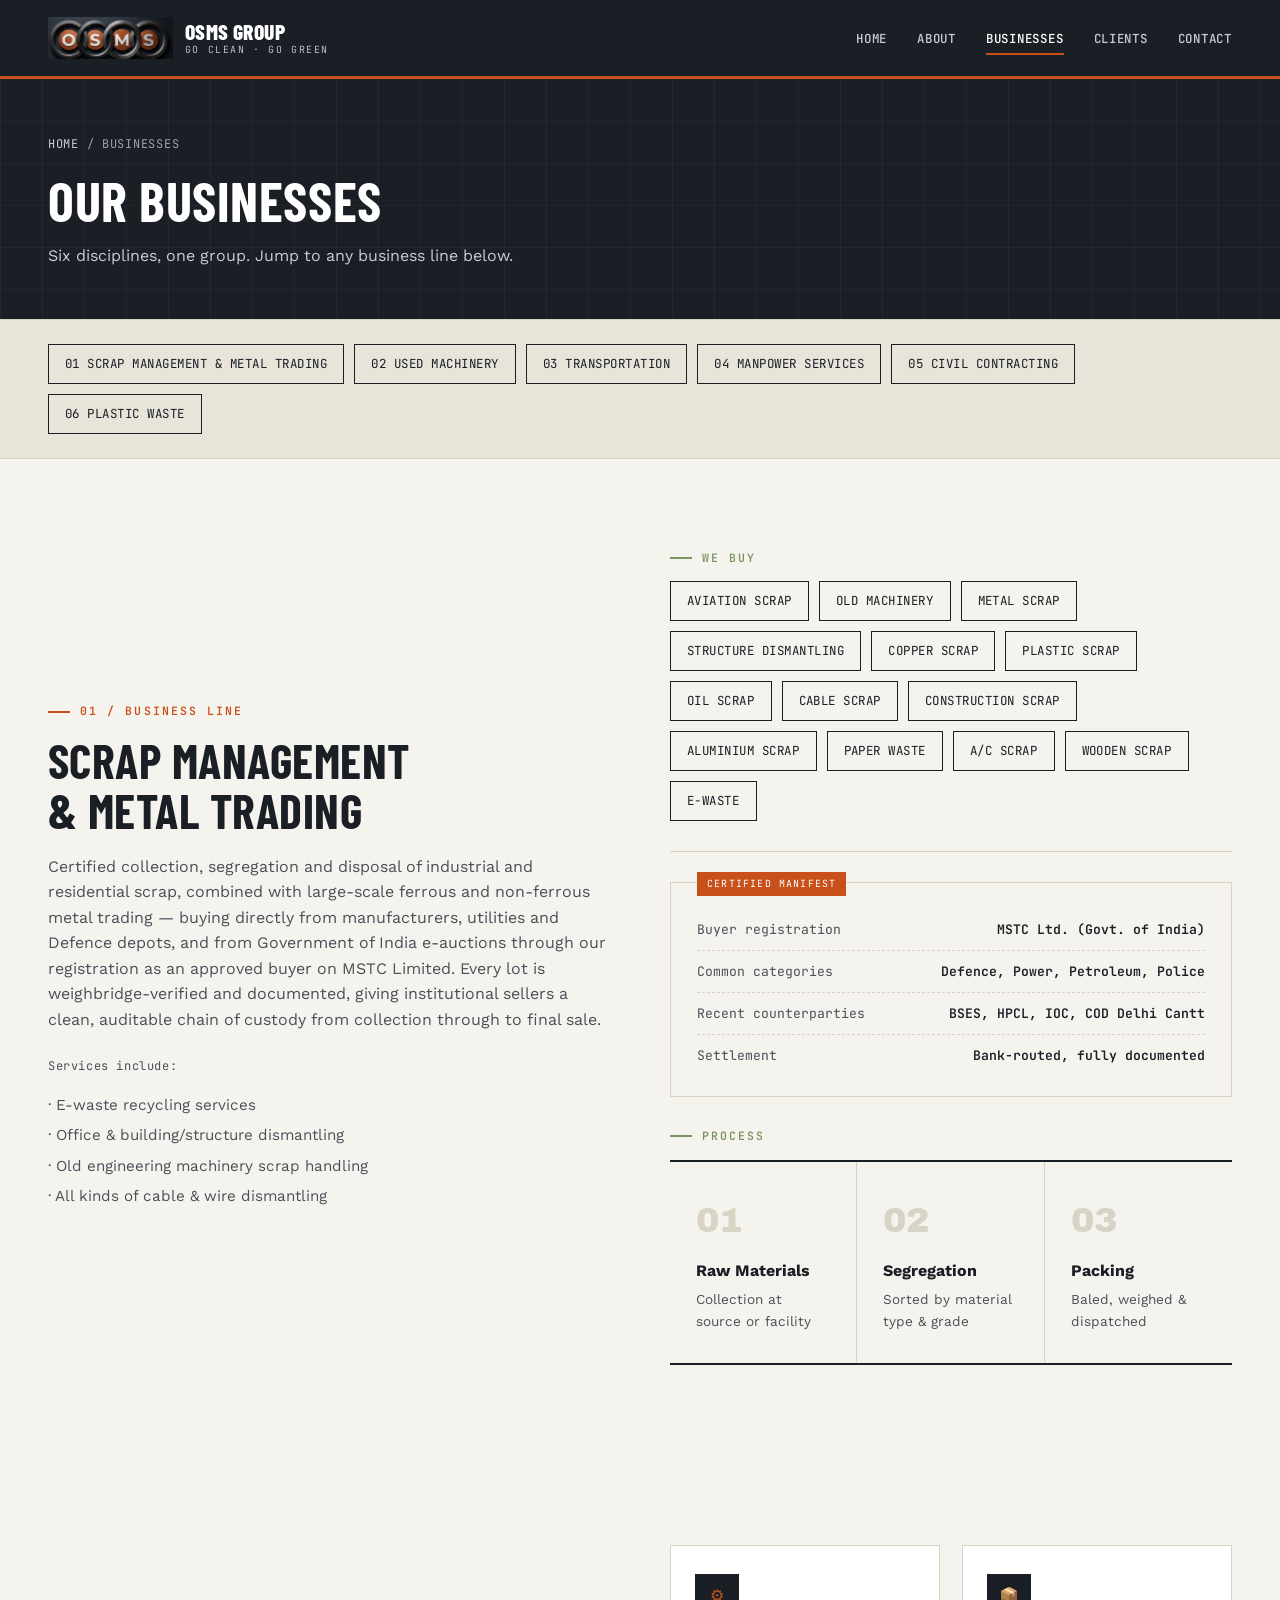
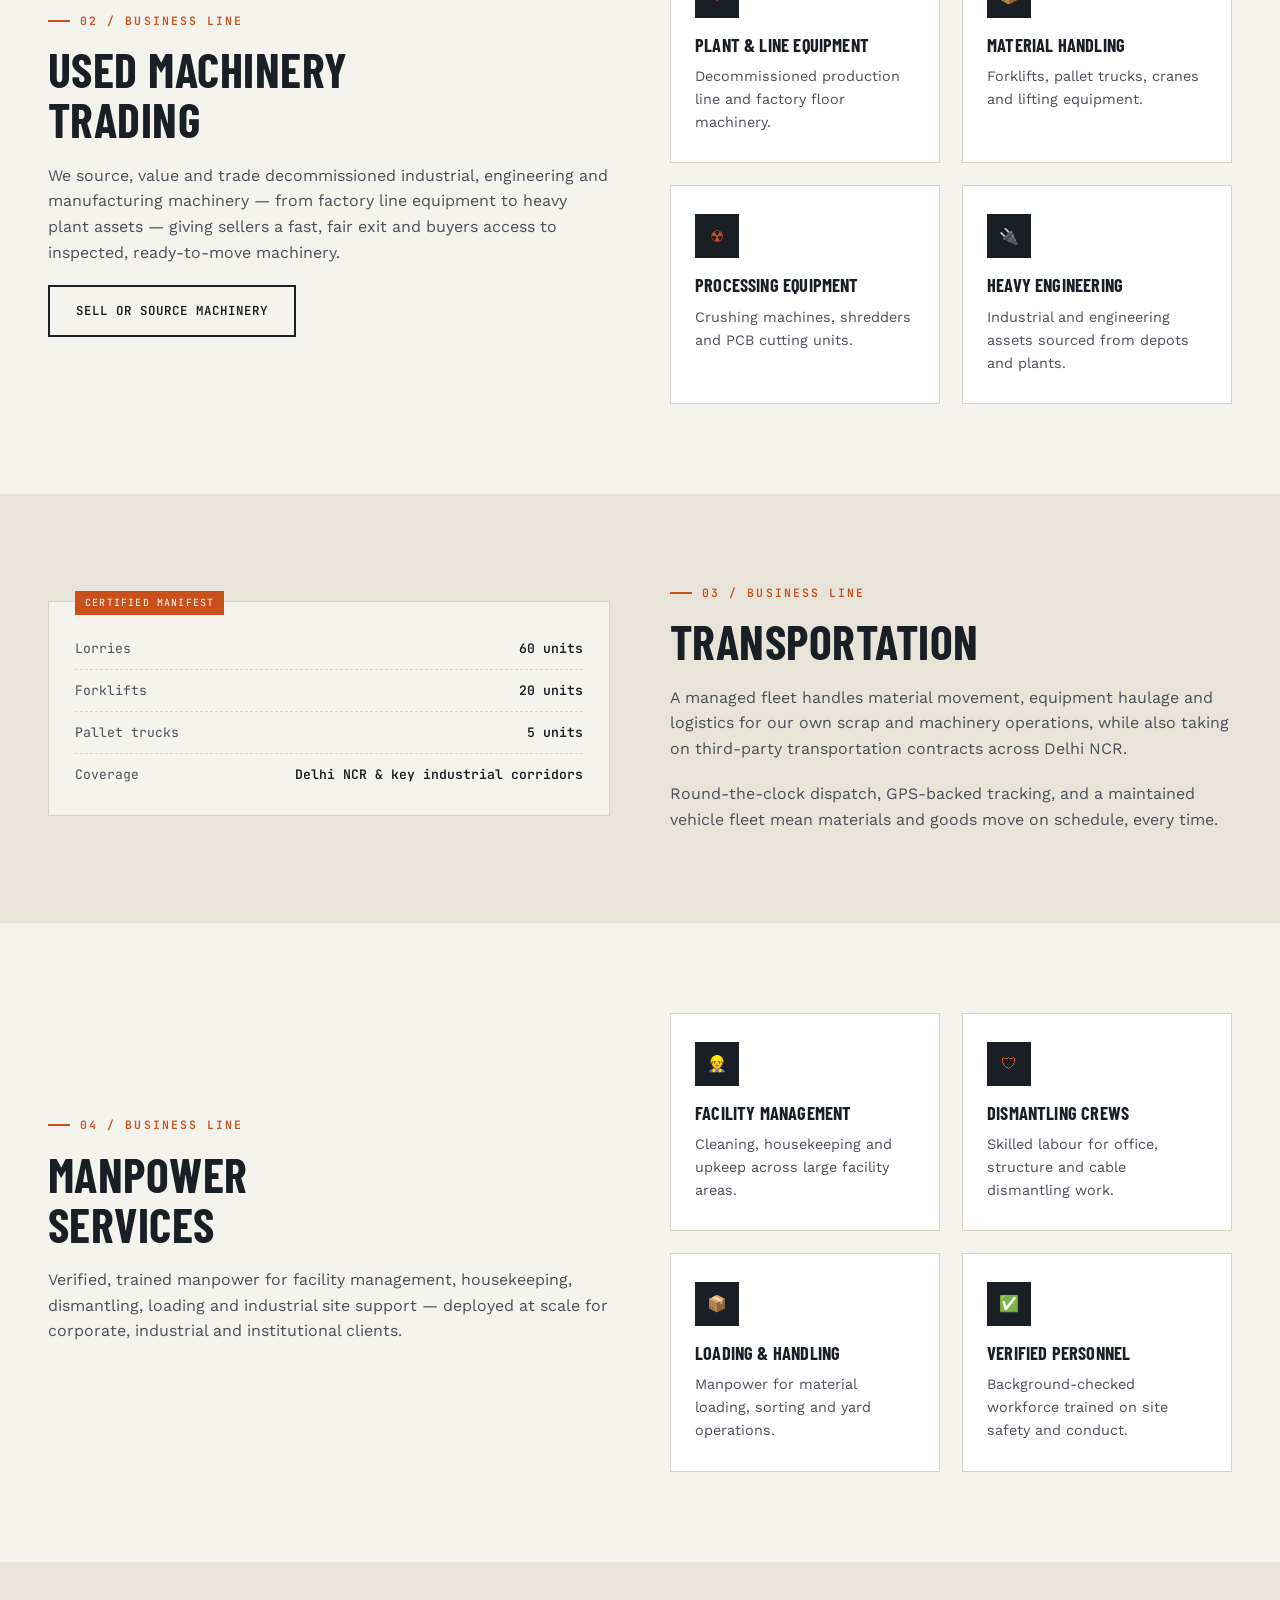
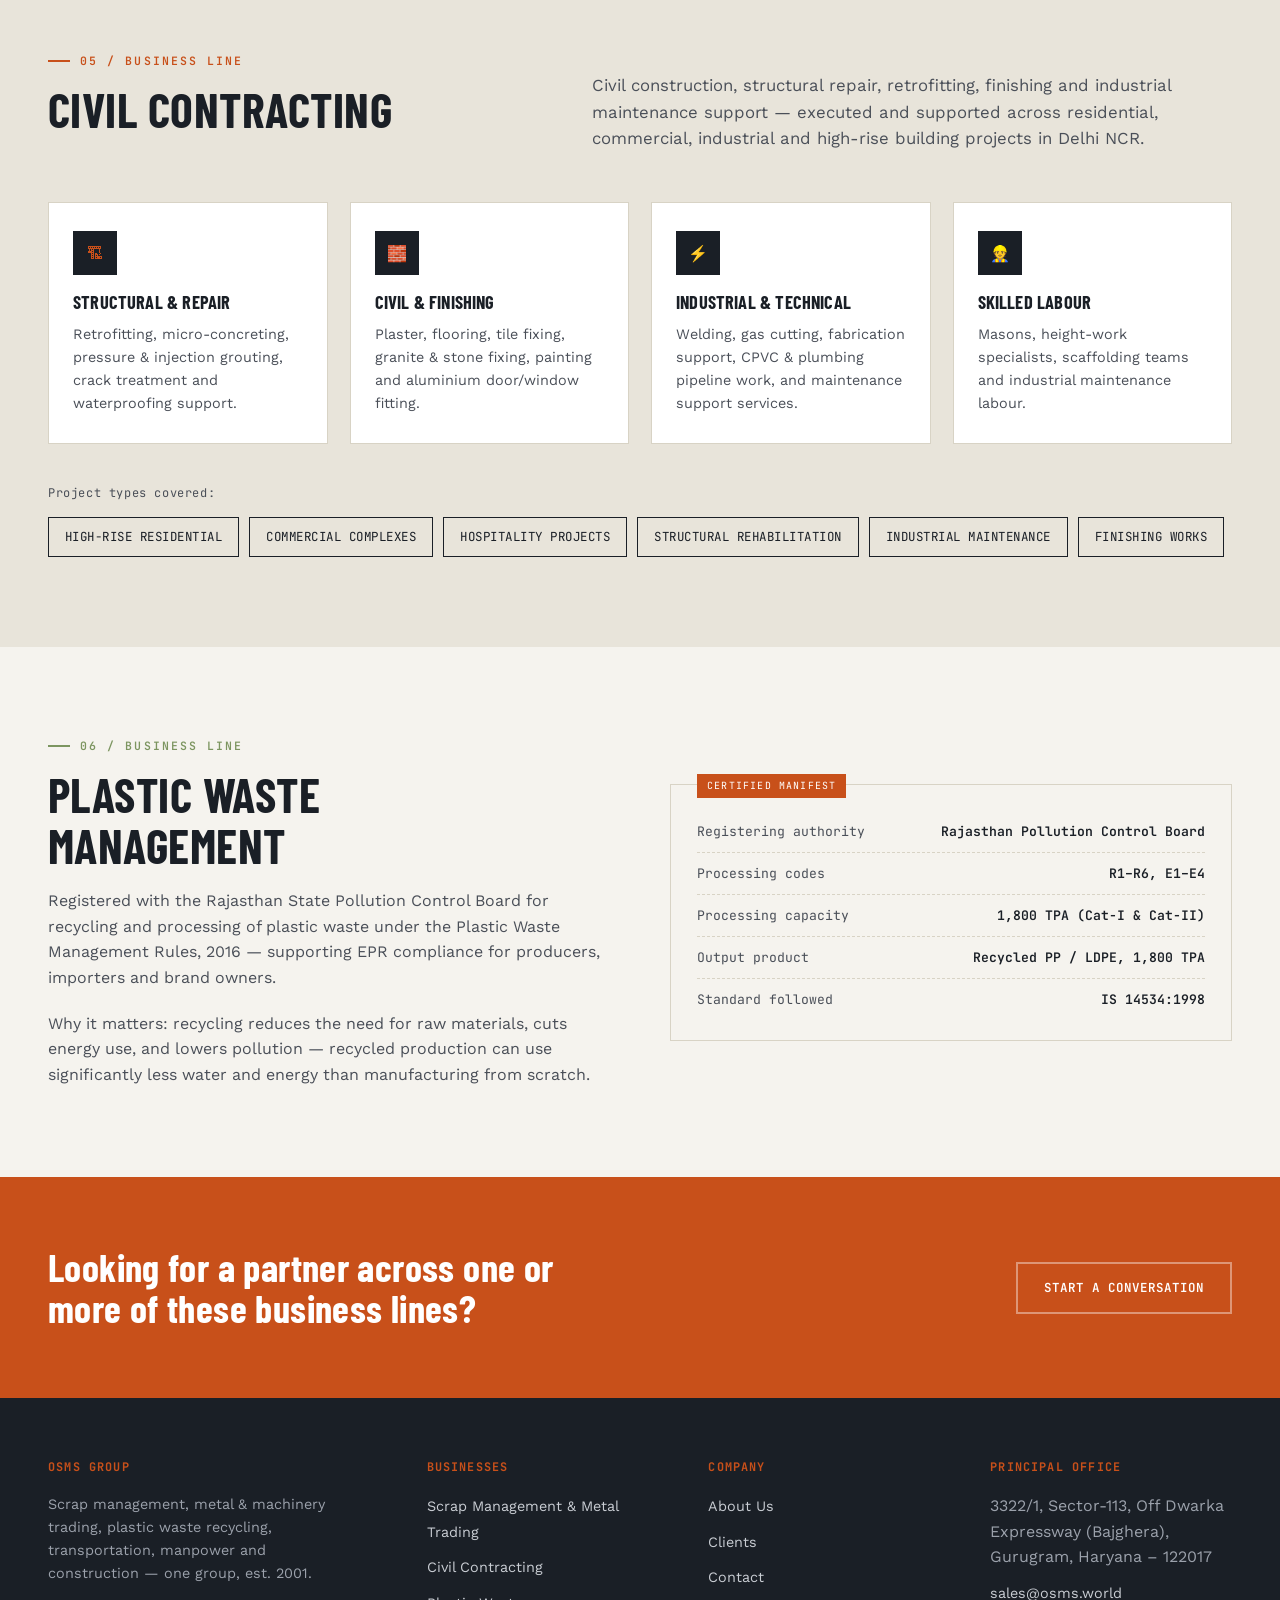
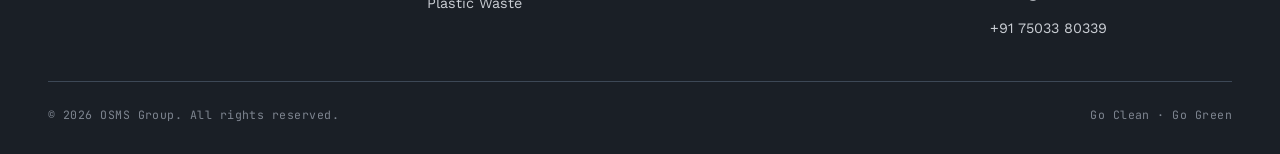
==== commit 3c8a4347: "Add files via upload" ====
--- a/businesses.html
+++ b/businesses.html
@@ -19,7 +19,7 @@
       <img src="header-logo.png" alt="OSMS Group" class="brand-mark-img">
       <div class="brand-text">
         <span class="name">OSMS Group</span>
-        <span class="tag">Go Clean · Go Green</span>
+        <span class="tag">Go Clean &middot; Go Green</span>
       </div>
     </a>
     <nav class="main-nav">
@@ -52,7 +52,7 @@
       <a href="#used-machinery" class="tag-pill">02 Used Machinery</a>
       <a href="#transportation" class="tag-pill">03 Transportation</a>
       <a href="#manpower" class="tag-pill">04 Manpower Services</a>
-      <a href="#construction" class="tag-pill">05 Construction</a>
+      <a href="#construction" class="tag-pill">05 Civil Contracting</a>
       <a href="#plastic-waste" class="tag-pill">06 Plastic Waste</a>
     </div>
   </div>
@@ -223,7 +223,7 @@
     <div class="section-head fade-up">
       <div>
         <p class="eyebrow">05 / Business Line</p>
-        <h2 class="section-title">Construction Work</h2>
+        <h2 class="section-title">Civil Contracting</h2>
       </div>
       <p class="section-lede">Civil construction, structural repair, retrofitting, finishing and industrial maintenance support &mdash; executed and supported across residential, commercial, industrial and high-rise building projects in Delhi NCR.</p>
     </div>
@@ -302,7 +302,7 @@
         <h5>Businesses</h5>
         <ul>
           <li><a href="businesses.html#scrap-management">Scrap Management &amp; Metal Trading</a></li>
-          <li><a href="businesses.html#construction">Construction</a></li>
+          <li><a href="businesses.html#construction">Civil Contracting</a></li>
           <li><a href="businesses.html#plastic-waste">Plastic Waste</a></li>
         </ul>
       </div>
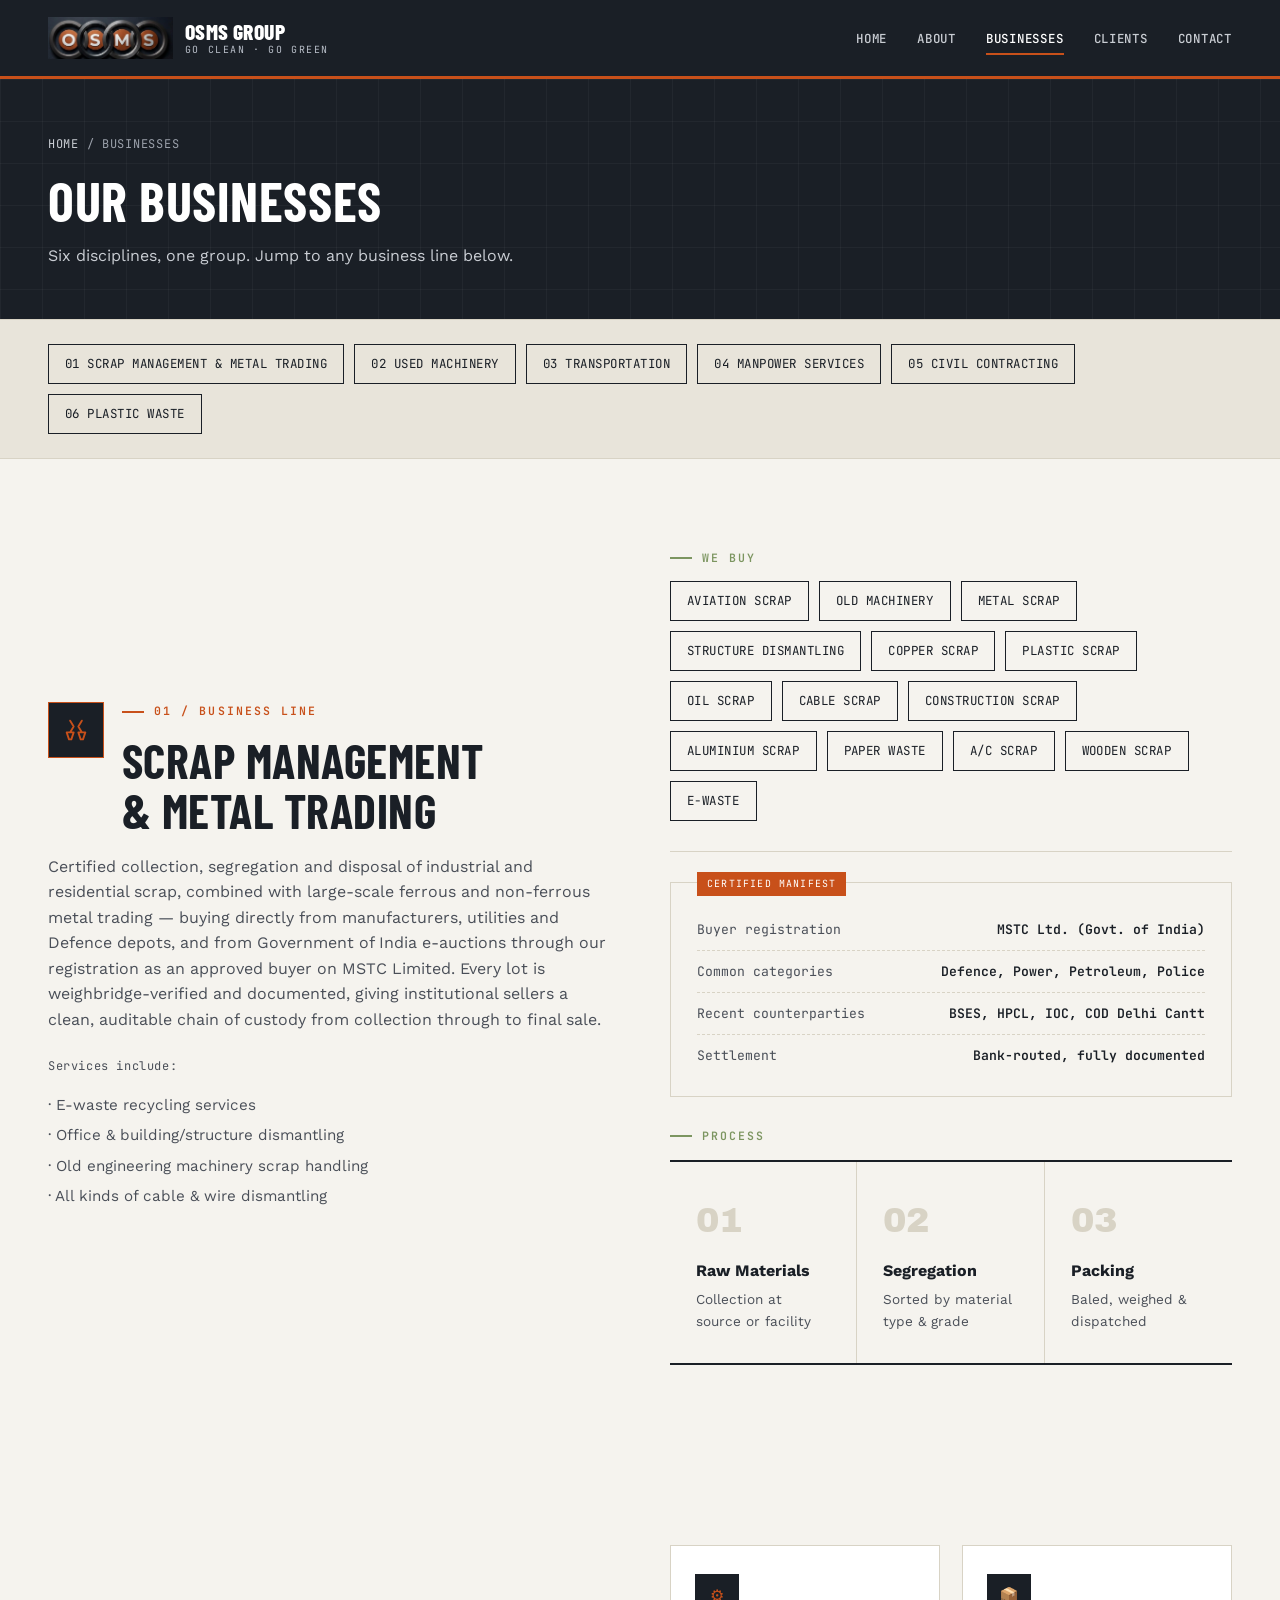
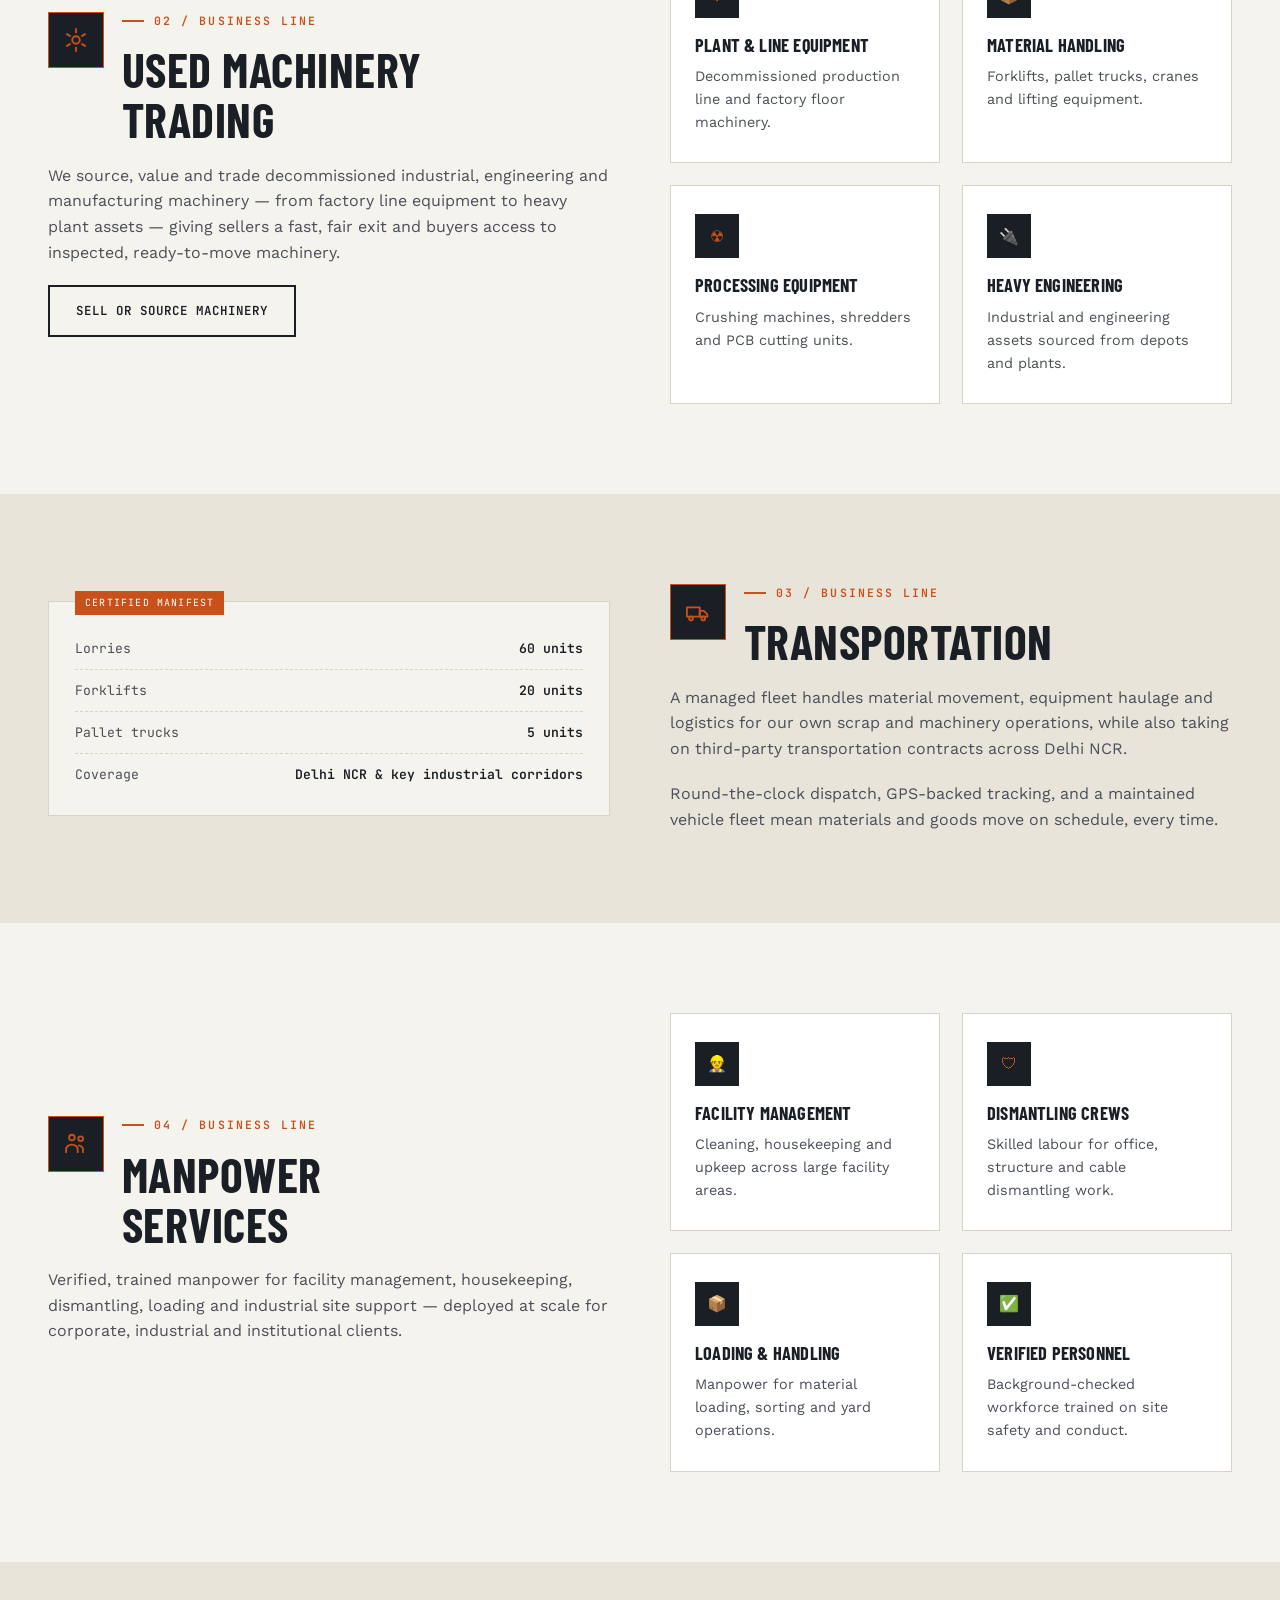
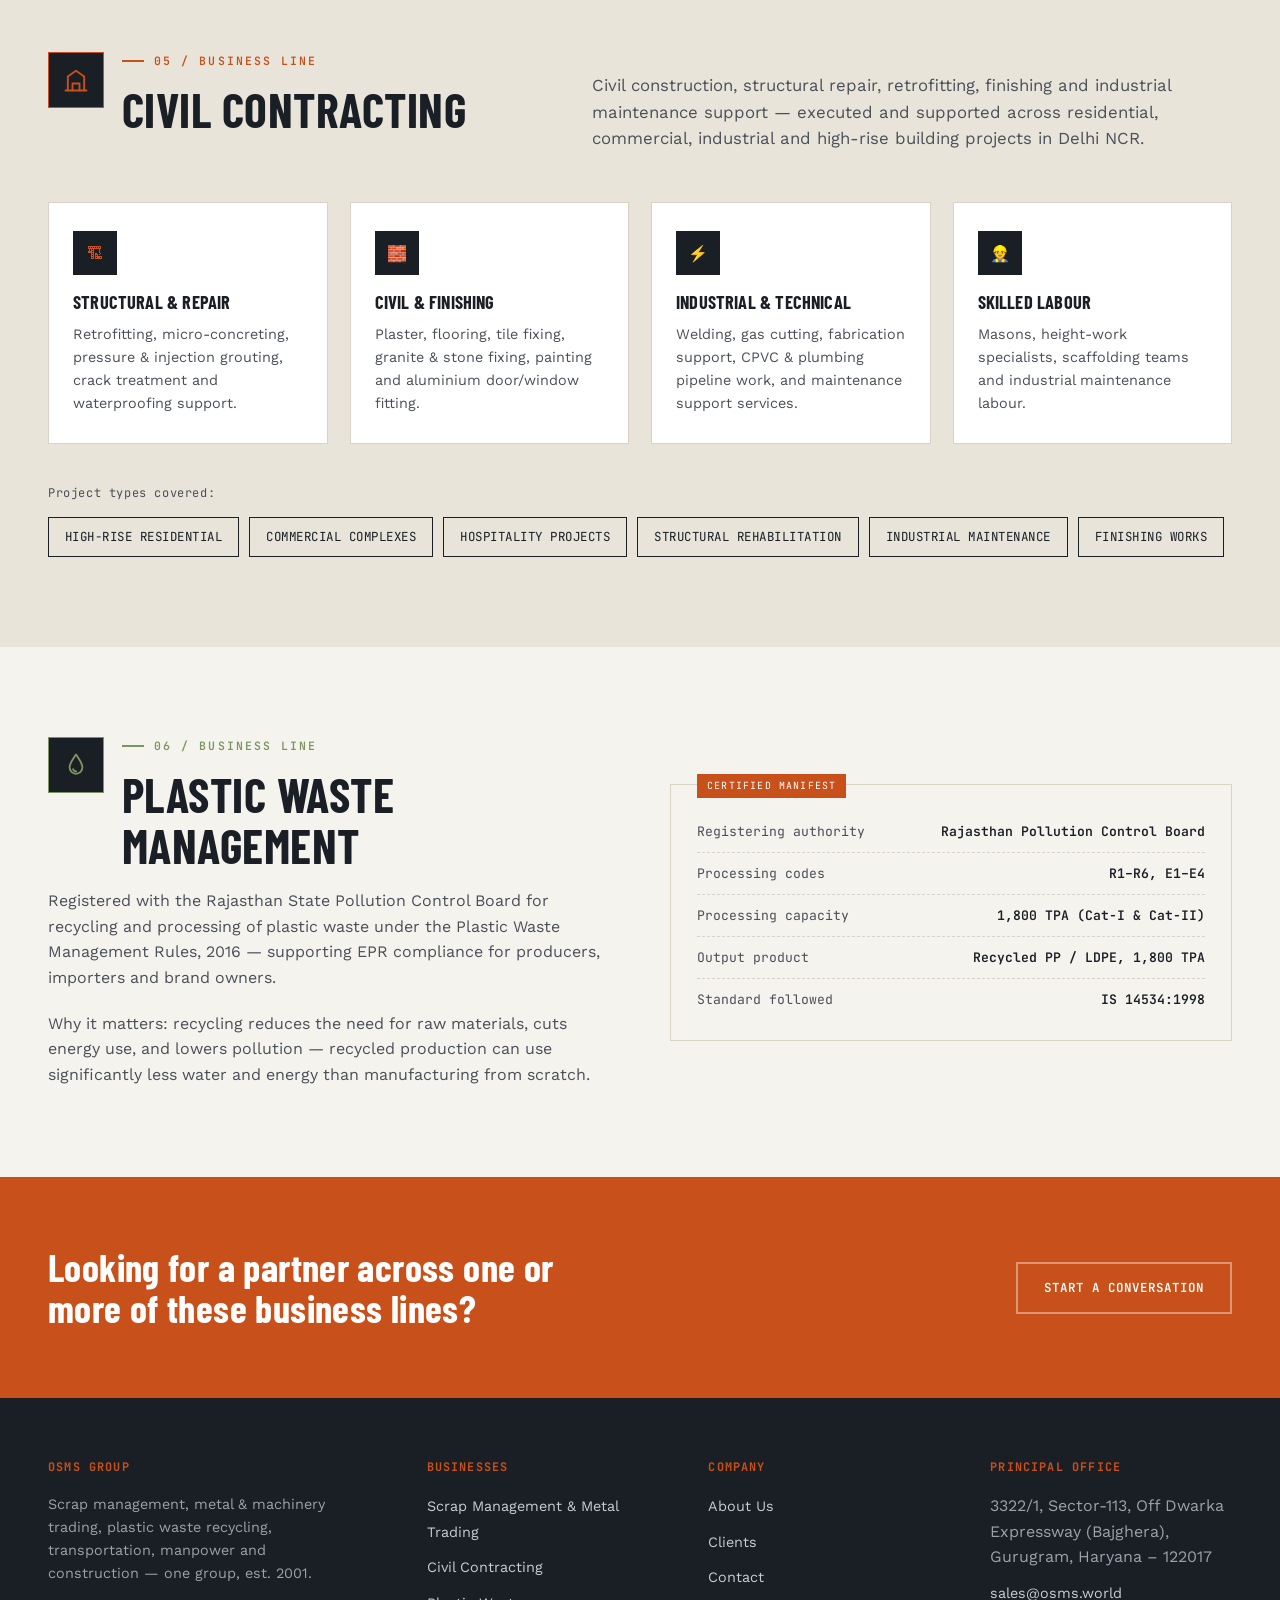
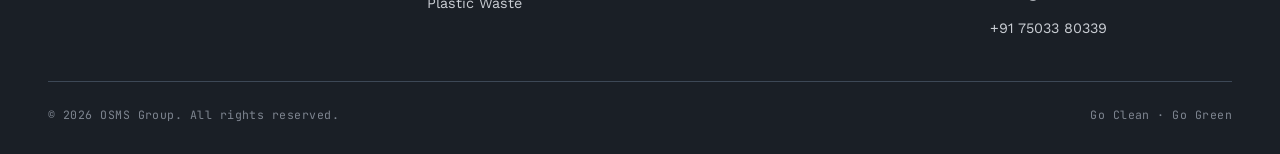
==== commit 2950a56c: "Add files via upload" ====
--- a/businesses.html
+++ b/businesses.html
@@ -3,8 +3,21 @@
 <head>
 <meta charset="UTF-8">
 <meta name="viewport" content="width=device-width, initial-scale=1.0">
-<title>Our Businesses | OSMS Group</title>
-<meta name="description" content="OSMS Group's six business lines: scrap management &amp; metal trading, used machinery trading, transportation, manpower services, construction work and plastic waste management.">
+<title>Our Businesses | Scrap, Machinery, Transport, Manpower &amp; Civil Contracting | OSMS Group</title>
+<meta name="description" content="OSMS Group's six business lines: scrap management &amp; metal trading, used machinery trading, transportation, manpower services, civil contracting and plastic waste management.">
+
+<meta property="og:type" content="website">
+<meta property="og:url" content="https://www.osms.world/businesses.html">
+<meta property="og:title" content="Our Businesses | OSMS Group">
+<meta property="og:description" content="Scrap management & metal trading, used machinery, transportation, manpower, civil contracting and plastic waste management — six disciplines under one group.">
+<meta property="og:image" content="https://www.osms.world/header-logo.png">
+<meta property="og:site_name" content="OSMS Group">
+
+<meta name="twitter:card" content="summary">
+<meta name="twitter:title" content="Our Businesses | OSMS Group">
+<meta name="twitter:description" content="Six business lines, one group: scrap, machinery, transport, manpower, civil contracting and plastic waste management.">
+<meta name="twitter:image" content="https://www.osms.world/header-logo.png">
+
 <link rel="icon" href="favicon.ico" sizes="any">
 <link rel="icon" type="image/png" sizes="32x32" href="favicon-32x32.png">
 <link rel="icon" type="image/png" sizes="16x16" href="favicon-16x16.png">
@@ -63,8 +76,17 @@
   <div class="wrap">
     <div class="split">
       <div class="fade-up">
-        <p class="eyebrow">01 / Business Line</p>
-        <h2 class="section-title">Scrap Management<br>&amp; Metal Trading</h2>
+        <div class="section-icon-row">
+          <div class="section-icon">
+            <svg viewBox="0 0 24 24" xmlns="http://www.w3.org/2000/svg">
+              <path d="M7 4l3 5-3 5M17 4l-3 5 3 5M4 14h6l-2 6H6l-2-6zM14 14h6l-2 6h-2l-2-6z" stroke-linecap="round" stroke-linejoin="round"/>
+            </svg>
+          </div>
+          <div>
+            <p class="eyebrow">01 / Business Line</p>
+            <h2 class="section-title">Scrap Management<br>&amp; Metal Trading</h2>
+          </div>
+        </div>
         <p style="color:var(--ink-soft); margin-bottom: 24px;">Certified collection, segregation and disposal of industrial and residential scrap, combined with large-scale ferrous and non-ferrous metal trading &mdash; buying directly from manufacturers, utilities and Defence depots, and from Government of India e-auctions through our registration as an approved buyer on MSTC Limited. Every lot is weighbridge-verified and documented, giving institutional sellers a clean, auditable chain of custody from collection through to final sale.</p>
         <p class="mono-tag">Services include:</p>
         <ul style="margin-top:14px; color:var(--ink-soft); font-size:0.95rem; line-height:2;">
@@ -127,8 +149,18 @@
   <div class="wrap">
     <div class="split">
       <div class="fade-up">
-        <p class="eyebrow">02 / Business Line</p>
-        <h2 class="section-title">Used Machinery<br>Trading</h2>
+        <div class="section-icon-row">
+          <div class="section-icon">
+            <svg viewBox="0 0 24 24" xmlns="http://www.w3.org/2000/svg">
+              <circle cx="12" cy="12" r="3.2"/>
+              <path d="M12 2.5v3M12 18.5v3M4.2 7l2.6 1.5M17.2 15.5l2.6 1.5M4.2 17l2.6-1.5M17.2 8.5l2.6-1.5" stroke-linecap="round"/>
+            </svg>
+          </div>
+          <div>
+            <p class="eyebrow">02 / Business Line</p>
+            <h2 class="section-title">Used Machinery<br>Trading</h2>
+          </div>
+        </div>
         <p style="color:var(--ink-soft); margin-bottom:20px;">We source, value and trade decommissioned industrial, engineering and manufacturing machinery &mdash; from factory line equipment to heavy plant assets &mdash; giving sellers a fast, fair exit and buyers access to inspected, ready-to-move machinery.</p>
         <a href="contact.html" class="btn btn-outline-dark">Sell or Source Machinery</a>
       </div>
@@ -165,8 +197,20 @@
   <div class="wrap">
     <div class="split">
       <div class="fade-up" style="order:2;">
-        <p class="eyebrow">03 / Business Line</p>
-        <h2 class="section-title">Transportation</h2>
+        <div class="section-icon-row">
+          <div class="section-icon">
+            <svg viewBox="0 0 24 24" xmlns="http://www.w3.org/2000/svg">
+              <path d="M2.5 8h11v8h-11z" stroke-linejoin="round"/>
+              <path d="M13.5 11h3.5l3 3v2h-6.5z" stroke-linejoin="round"/>
+              <circle cx="6" cy="17.5" r="1.6"/>
+              <circle cx="16.5" cy="17.5" r="1.6"/>
+            </svg>
+          </div>
+          <div>
+            <p class="eyebrow">03 / Business Line</p>
+            <h2 class="section-title">Transportation</h2>
+          </div>
+        </div>
         <p style="color:var(--ink-soft); margin-bottom:20px;">A managed fleet handles material movement, equipment haulage and logistics for our own scrap and machinery operations, while also taking on third-party transportation contracts across Delhi NCR.</p>
         <p style="color:var(--ink-soft);">Round-the-clock dispatch, GPS-backed tracking, and a maintained vehicle fleet mean materials and goods move on schedule, every time.</p>
       </div>
@@ -185,8 +229,20 @@
   <div class="wrap">
     <div class="split">
       <div class="fade-up">
-        <p class="eyebrow">04 / Business Line</p>
-        <h2 class="section-title">Manpower<br>Services</h2>
+        <div class="section-icon-row">
+          <div class="section-icon">
+            <svg viewBox="0 0 24 24" xmlns="http://www.w3.org/2000/svg">
+              <circle cx="8.5" cy="6.5" r="2.4"/>
+              <circle cx="16" cy="7.5" r="2"/>
+              <path d="M3.5 19v-2.5c0-2.2 2.2-4 5-4s5 1.8 5 4V19" stroke-linecap="round" stroke-linejoin="round"/>
+              <path d="M14.5 13.2c1.9.4 3.5 1.8 3.5 3.6V19" stroke-linecap="round" stroke-linejoin="round"/>
+            </svg>
+          </div>
+          <div>
+            <p class="eyebrow">04 / Business Line</p>
+            <h2 class="section-title">Manpower<br>Services</h2>
+          </div>
+        </div>
         <p style="color:var(--ink-soft); margin-bottom:24px;">Verified, trained manpower for facility management, housekeeping, dismantling, loading and industrial site support &mdash; deployed at scale for corporate, industrial and institutional clients.</p>
       </div>
       <div class="fade-up">
@@ -221,9 +277,17 @@
 <section class="section section-alt" id="construction">
   <div class="wrap">
     <div class="section-head fade-up">
-      <div>
-        <p class="eyebrow">05 / Business Line</p>
-        <h2 class="section-title">Civil Contracting</h2>
+      <div class="section-icon-row">
+        <div class="section-icon">
+          <svg viewBox="0 0 24 24" xmlns="http://www.w3.org/2000/svg">
+            <path d="M3 21h18M5 21V9l7-5 7 5v12" stroke-linecap="round" stroke-linejoin="round"/>
+            <path d="M9 21v-6h6v6" stroke-linecap="round" stroke-linejoin="round"/>
+          </svg>
+        </div>
+        <div>
+          <p class="eyebrow">05 / Business Line</p>
+          <h2 class="section-title">Civil Contracting</h2>
+        </div>
       </div>
       <p class="section-lede">Civil construction, structural repair, retrofitting, finishing and industrial maintenance support &mdash; executed and supported across residential, commercial, industrial and high-rise building projects in Delhi NCR.</p>
     </div>
@@ -268,8 +332,18 @@
   <div class="wrap">
     <div class="split">
       <div class="fade-up">
-        <p class="eyebrow olive">06 / Business Line</p>
-        <h2 class="section-title">Plastic Waste<br>Management</h2>
+        <div class="section-icon-row">
+          <div class="section-icon olive-icon">
+            <svg viewBox="0 0 24 24" xmlns="http://www.w3.org/2000/svg">
+              <path d="M12 3c2.2 3.4 5.5 7.6 5.5 11a5.5 5.5 0 1 1-11 0c0-3.4 3.3-7.6 5.5-11z" stroke-linecap="round" stroke-linejoin="round"/>
+              <path d="M9.5 15.5c.3 1.2 1.4 2 2.7 2" stroke-linecap="round"/>
+            </svg>
+          </div>
+          <div>
+            <p class="eyebrow olive">06 / Business Line</p>
+            <h2 class="section-title">Plastic Waste<br>Management</h2>
+          </div>
+        </div>
         <p style="color:var(--ink-soft); margin-bottom:20px;">Registered with the Rajasthan State Pollution Control Board for recycling and processing of plastic waste under the Plastic Waste Management Rules, 2016 &mdash; supporting EPR compliance for producers, importers and brand owners.</p>
         <p style="color:var(--ink-soft);">Why it matters: recycling reduces the need for raw materials, cuts energy use, and lowers pollution &mdash; recycled production can use significantly less water and energy than manufacturing from scratch.</p>
       </div>
--- a/style.css
+++ b/style.css
@@ -329,6 +329,11 @@
   font-weight: 600;
 }
 
+.hl-rust{
+  color: var(--rust);
+  font-weight: 600;
+}
+
 .hero-sub{
   font-size: 1.1rem;
   color: #C9CDD3;
@@ -687,6 +692,39 @@
   justify-content:center;
   margin-bottom: 18px;
   color: var(--rust);
+}
+
+.section-icon-row{
+  display: flex;
+  align-items: flex-start;
+  gap: 18px;
+}
+
+.section-icon{
+  width: 56px;
+  height: 56px;
+  background: var(--graphite);
+  border: 1px solid var(--rust);
+  display: flex;
+  align-items: center;
+  justify-content: center;
+  flex-shrink: 0;
+}
+
+.section-icon svg{
+  width: 28px;
+  height: 28px;
+  color: var(--rust);
+  fill: none;
+  stroke: currentColor;
+  stroke-width: 1.6;
+}
+
+.section-icon.olive-icon{
+  border-color: var(--olive);
+}
+.section-icon.olive-icon svg{
+  color: var(--olive);
 }
 
 .info-card h4{
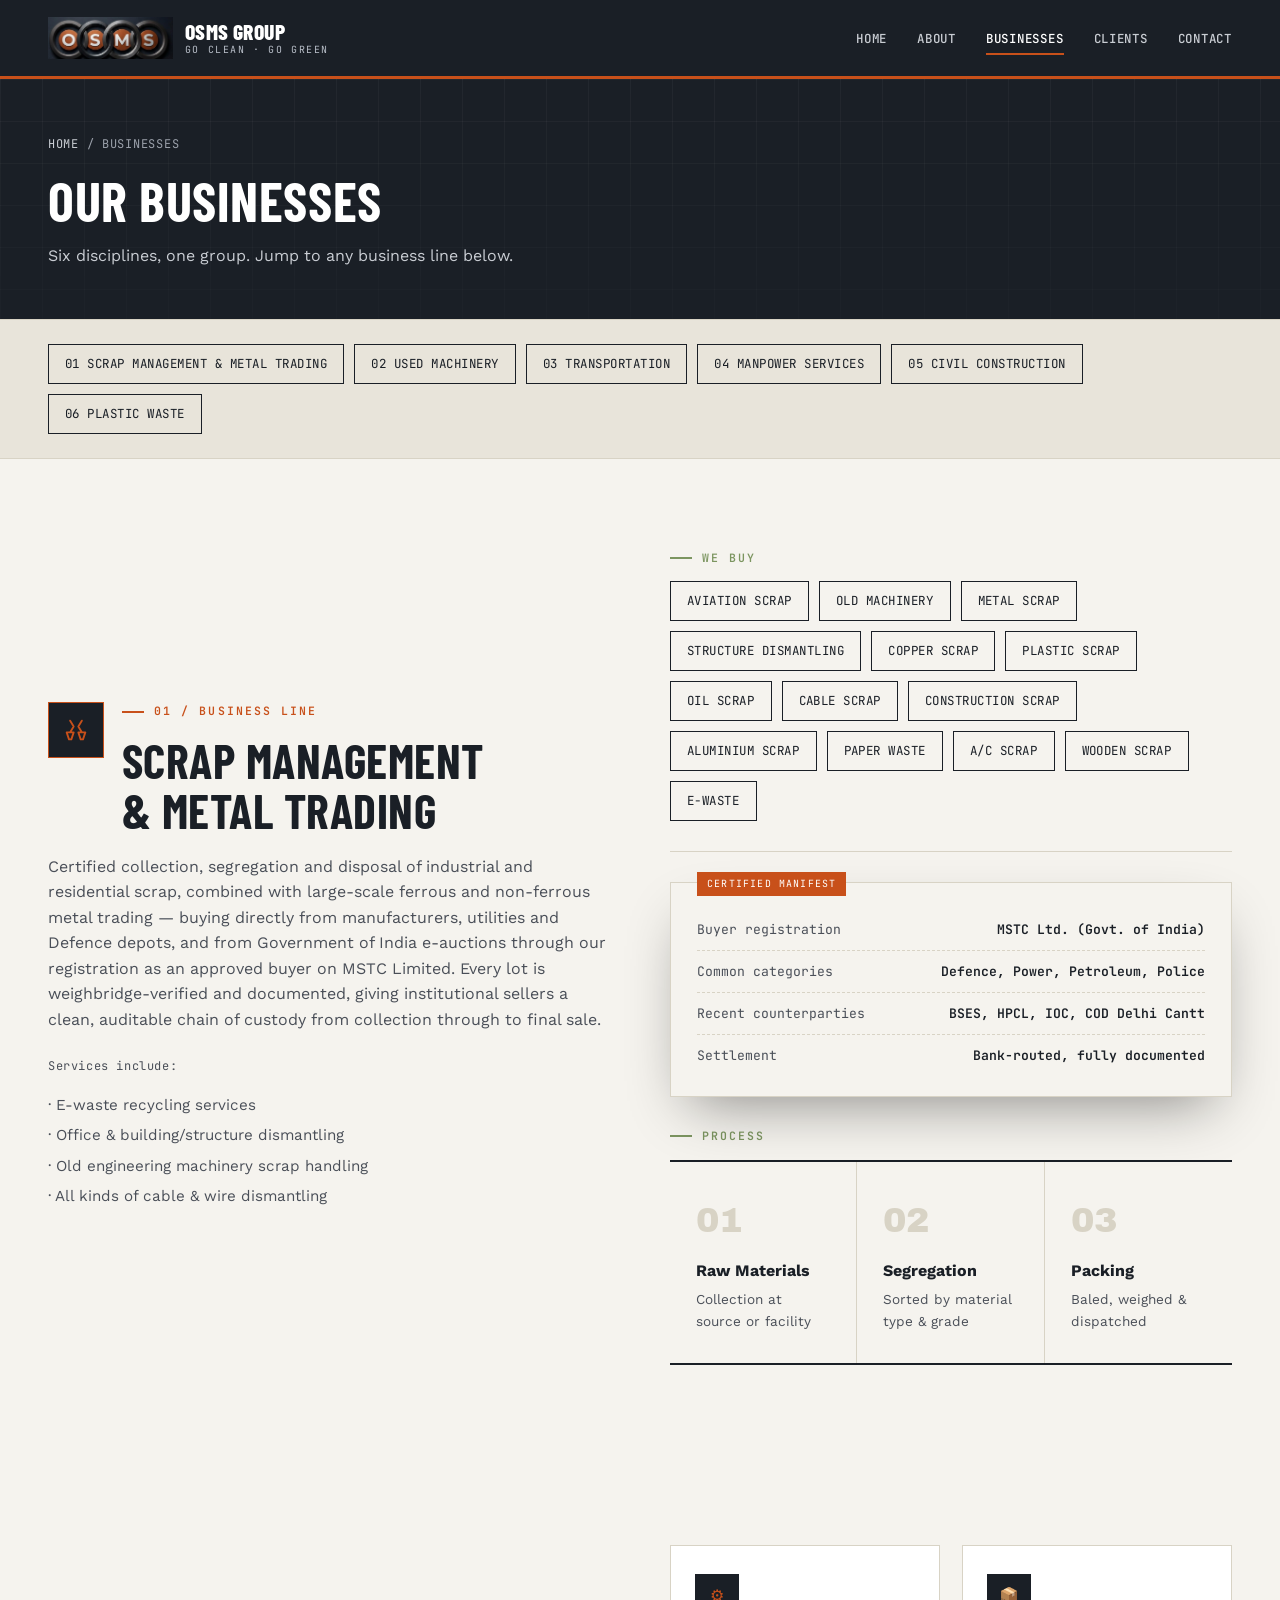
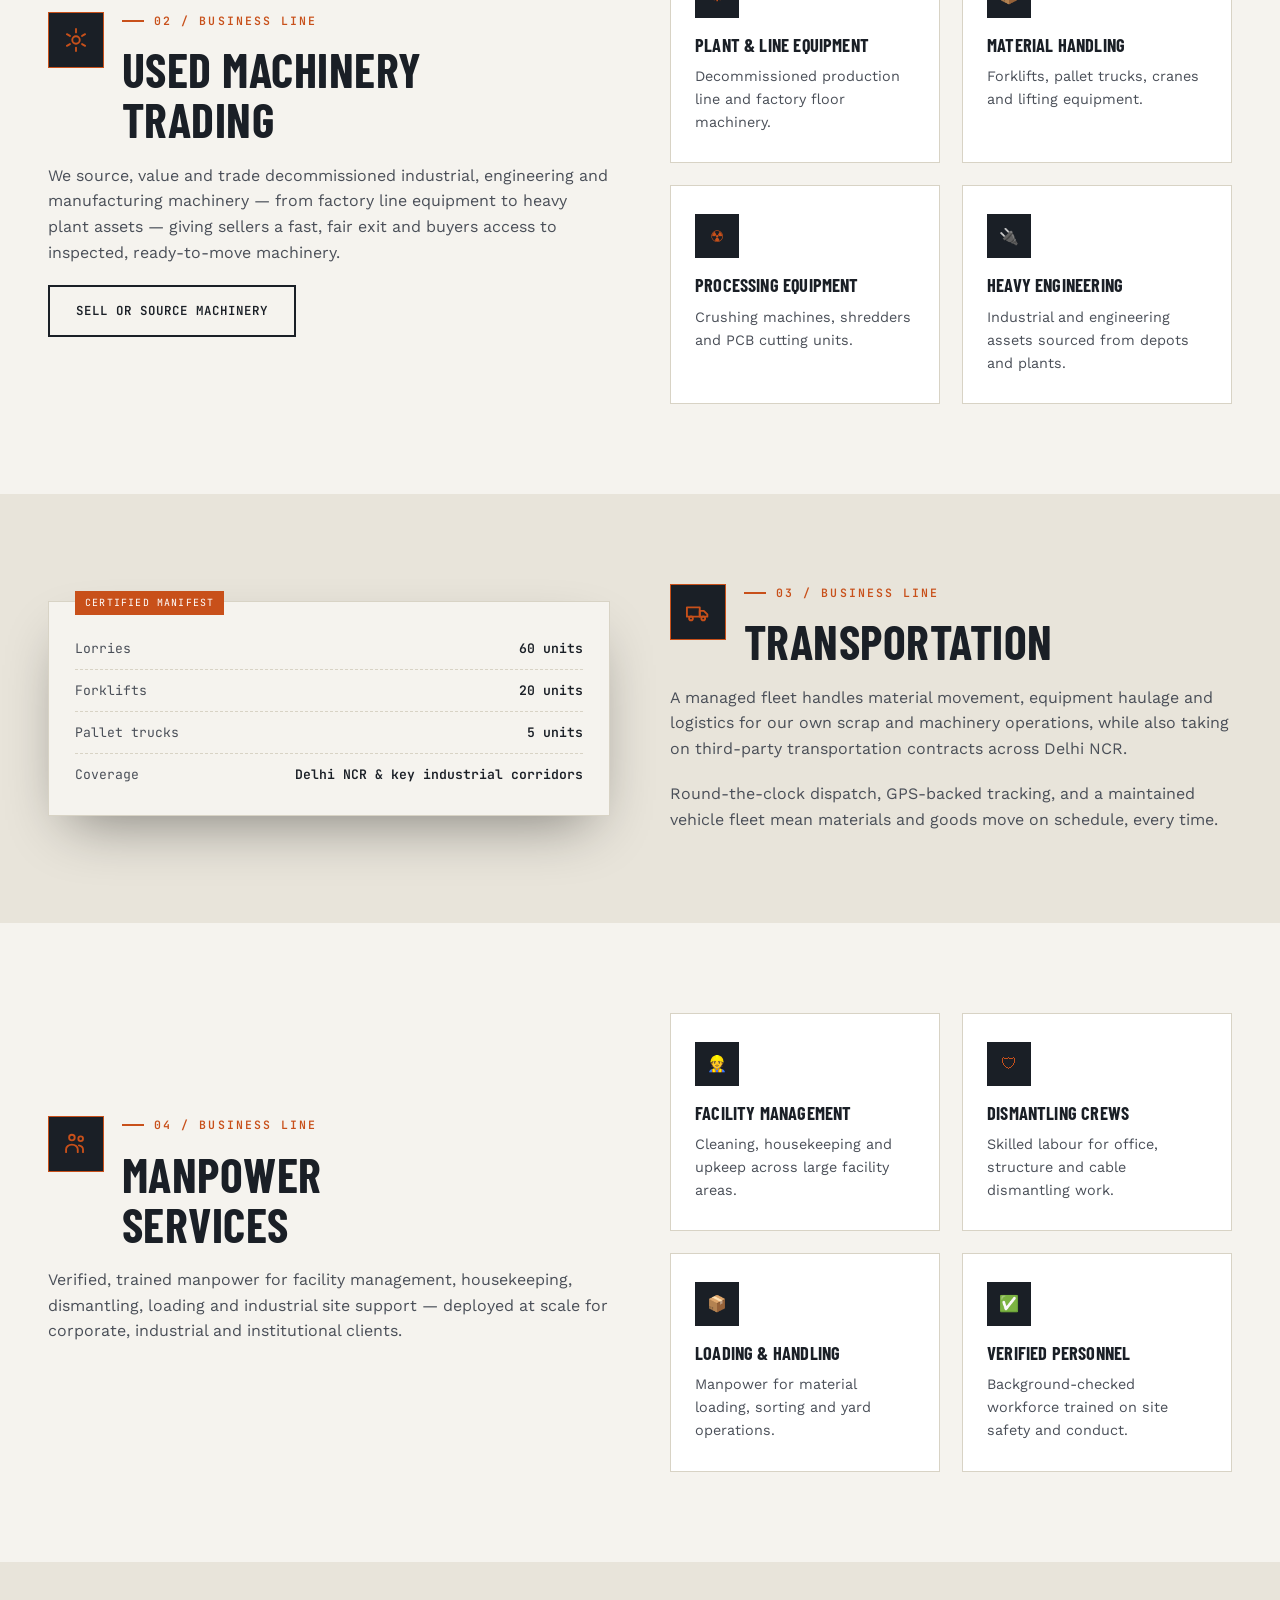
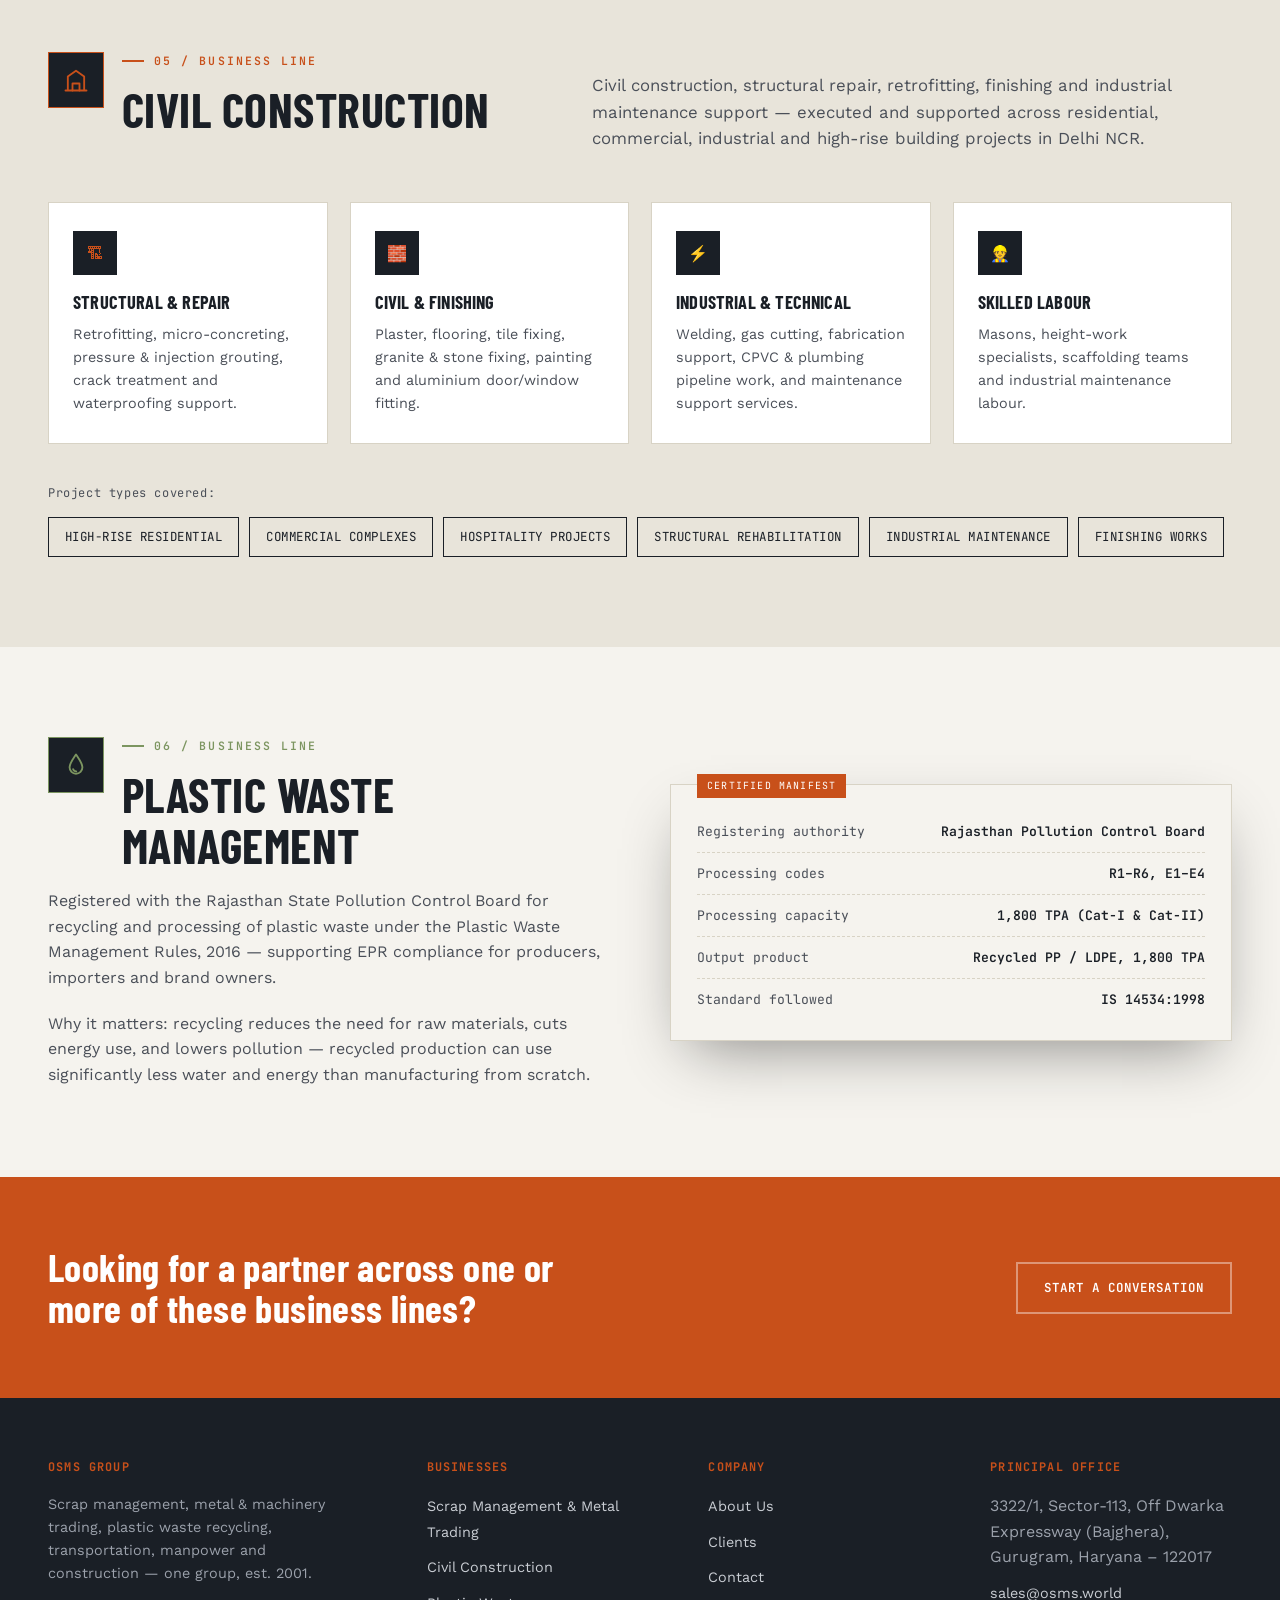
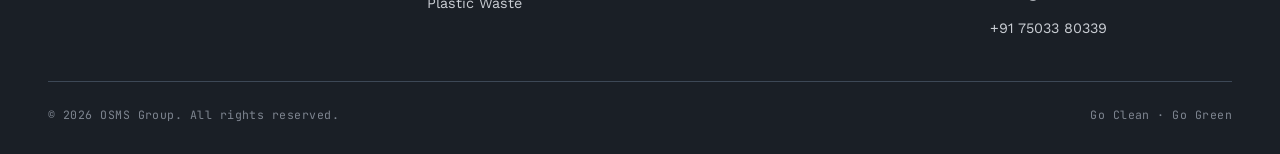
==== commit 6092a806: "Add files via upload" ====
--- a/businesses.html
+++ b/businesses.html
@@ -3,19 +3,19 @@
 <head>
 <meta charset="UTF-8">
 <meta name="viewport" content="width=device-width, initial-scale=1.0">
-<title>Our Businesses | Scrap, Machinery, Transport, Manpower &amp; Civil Contracting | OSMS Group</title>
-<meta name="description" content="OSMS Group's six business lines: scrap management &amp; metal trading, used machinery trading, transportation, manpower services, civil contracting and plastic waste management.">
+<title>Our Businesses | Scrap, Machinery, Transport, Manpower &amp; Civil Construction | OSMS Group</title>
+<meta name="description" content="OSMS Group's six business lines: scrap management &amp; metal trading, used machinery trading, transportation, manpower services, civil construction and plastic waste management.">
 
 <meta property="og:type" content="website">
 <meta property="og:url" content="https://www.osms.world/businesses.html">
 <meta property="og:title" content="Our Businesses | OSMS Group">
-<meta property="og:description" content="Scrap management & metal trading, used machinery, transportation, manpower, civil contracting and plastic waste management — six disciplines under one group.">
+<meta property="og:description" content="Scrap management & metal trading, used machinery, transportation, manpower, civil construction and plastic waste management — six disciplines under one group.">
 <meta property="og:image" content="https://www.osms.world/header-logo.png">
 <meta property="og:site_name" content="OSMS Group">
 
 <meta name="twitter:card" content="summary">
 <meta name="twitter:title" content="Our Businesses | OSMS Group">
-<meta name="twitter:description" content="Six business lines, one group: scrap, machinery, transport, manpower, civil contracting and plastic waste management.">
+<meta name="twitter:description" content="Six business lines, one group: scrap, machinery, transport, manpower, civil construction and plastic waste management.">
 <meta name="twitter:image" content="https://www.osms.world/header-logo.png">
 
 <link rel="icon" href="favicon.ico" sizes="any">
@@ -65,7 +65,7 @@
       <a href="#used-machinery" class="tag-pill">02 Used Machinery</a>
       <a href="#transportation" class="tag-pill">03 Transportation</a>
       <a href="#manpower" class="tag-pill">04 Manpower Services</a>
-      <a href="#construction" class="tag-pill">05 Civil Contracting</a>
+      <a href="#construction" class="tag-pill">05 Civil Construction</a>
       <a href="#plastic-waste" class="tag-pill">06 Plastic Waste</a>
     </div>
   </div>
@@ -286,7 +286,7 @@
         </div>
         <div>
           <p class="eyebrow">05 / Business Line</p>
-          <h2 class="section-title">Civil Contracting</h2>
+          <h2 class="section-title">Civil Construction</h2>
         </div>
       </div>
       <p class="section-lede">Civil construction, structural repair, retrofitting, finishing and industrial maintenance support &mdash; executed and supported across residential, commercial, industrial and high-rise building projects in Delhi NCR.</p>
@@ -376,7 +376,7 @@
         <h5>Businesses</h5>
         <ul>
           <li><a href="businesses.html#scrap-management">Scrap Management &amp; Metal Trading</a></li>
-          <li><a href="businesses.html#construction">Civil Contracting</a></li>
+          <li><a href="businesses.html#construction">Civil Construction</a></li>
           <li><a href="businesses.html#plastic-waste">Plastic Waste</a></li>
         </ul>
       </div>
--- a/style.css
+++ b/style.css
@@ -278,26 +278,42 @@
 /* ---------- Hero (manifest / weighbridge ticket motif) ---------- */
 
 .hero{
-  background: var(--graphite);
+  background: linear-gradient(135deg, #20262E 0%, #1A1F26 45%, #14181E 100%);
   color: var(--white);
   position: relative;
   overflow: hidden;
   padding: 88px 0 0;
+}
+
+.hero-glow{
+  position: absolute;
+  top: -10%;
+  right: -5%;
+  width: 60%;
+  height: 80%;
+  background: radial-gradient(circle, rgba(200,80,26,0.22) 0%, rgba(200,80,26,0.06) 45%, transparent 70%);
+  pointer-events: none;
+  z-index: 1;
 }
 
 .hero-grid-bg{
   position:absolute;
   inset:0;
   background-image:
-    linear-gradient(rgba(255,255,255,0.035) 1px, transparent 1px),
-    linear-gradient(90deg, rgba(255,255,255,0.035) 1px, transparent 1px);
+    linear-gradient(rgba(255,255,255,0.045) 1px, transparent 1px),
+    linear-gradient(90deg, rgba(255,255,255,0.045) 1px, transparent 1px);
   background-size: 42px 42px;
+  mask-image: linear-gradient(to bottom, rgba(0,0,0,0.9), rgba(0,0,0,0.3));
   pointer-events:none;
 }
 
 .hero .wrap{
   position: relative;
   z-index: 2;
+}
+
+.hero-glow{
+  z-index: 1;
 }
 
 .hero-inner{
@@ -354,6 +370,7 @@
   padding: 26px 26px 20px;
   border: 1px solid var(--paper-line);
   position: relative;
+  box-shadow: 0 24px 60px -20px rgba(0,0,0,0.45);
 }
 .manifest-card::before{
   content: 'CERTIFIED MANIFEST';
@@ -499,10 +516,40 @@
   background: var(--paper);
   padding: 38px 32px;
   position: relative;
-  transition: background 0.25s;
-}
-
-.biz-card:hover{ background: var(--white); }
+  transition: background 0.25s, transform 0.25s, box-shadow 0.25s;
+  border-top: 3px solid transparent;
+}
+
+.biz-card:hover{
+  background: var(--white);
+  transform: translateY(-4px);
+  box-shadow: 0 20px 40px -16px rgba(0,0,0,0.35);
+  border-top-color: var(--rust);
+  z-index: 2;
+}
+
+.biz-icon{
+  width: 48px;
+  height: 48px;
+  background: var(--graphite);
+  border: 1px solid var(--rust);
+  display: flex;
+  align-items: center;
+  justify-content: center;
+  margin-bottom: 20px;
+}
+
+.biz-icon svg{
+  width: 24px;
+  height: 24px;
+  color: var(--rust);
+  fill: none;
+  stroke: currentColor;
+  stroke-width: 1.6;
+}
+
+.biz-icon.olive-icon{ border-color: var(--olive); }
+.biz-icon.olive-icon svg{ color: var(--olive); }
 
 .biz-card .biz-no{
   font-family: var(--font-mono);
@@ -644,26 +691,65 @@
 
 .client-strip{
   background: var(--paper-dim);
-  padding: 40px 0;
+  padding: 60px 0;
   border-top: 1px solid var(--paper-line);
   border-bottom: 1px solid var(--paper-line);
 }
 
 .client-grid{
   display:grid;
-  grid-template-columns: repeat(auto-fit, minmax(180px, 1fr));
-  gap: 1px;
-  background: var(--paper-line);
+  grid-template-columns: repeat(3, 1fr);
+  gap: 0;
 }
 
 .client-name{
-  background: var(--paper-dim);
-  padding: 18px 16px;
-  font-family: var(--font-mono);
-  font-size: 0.76rem;
-  letter-spacing: 0.02em;
-  color: var(--ink-soft);
-  text-transform: uppercase;
+  display: flex;
+  align-items: baseline;
+  gap: 14px;
+  padding: 22px 24px;
+  border-bottom: 1px solid var(--paper-line);
+  border-right: 1px solid var(--paper-line);
+  font-family: var(--font-display);
+  font-weight: 700;
+  font-size: 1.15rem;
+  letter-spacing: 0.01em;
+  color: var(--graphite);
+  text-transform: uppercase;
+  transition: background 0.2s, padding-left 0.2s;
+  position: relative;
+}
+
+.client-name::before{
+  content: attr(data-index);
+  font-family: var(--font-mono);
+  font-size: 0.68rem;
+  font-weight: 600;
+  color: var(--rust);
+  letter-spacing: 0.05em;
+  flex-shrink: 0;
+}
+
+.client-name:nth-child(3n){ border-right: none; }
+.client-name:nth-last-child(-n+3){ border-bottom: none; }
+
+.client-name:hover{
+  background: var(--white);
+  padding-left: 32px;
+  color: var(--rust-dark);
+}
+
+@media (max-width: 880px){
+  .client-grid{ grid-template-columns: repeat(2, 1fr); }
+  .client-name:nth-child(3n){ border-right: 1px solid var(--paper-line); }
+  .client-name:nth-child(2n){ border-right: none; }
+  .client-name:nth-last-child(-n+3){ border-bottom: 1px solid var(--paper-line); }
+  .client-name:nth-last-child(-n+2){ border-bottom: none; }
+}
+
+@media (max-width: 560px){
+  .client-grid{ grid-template-columns: 1fr; }
+  .client-name{ border-right: none !important; }
+  .client-name:last-child{ border-bottom: none; }
 }
 
 /* ---------- Cards (services/certifications) ---------- */
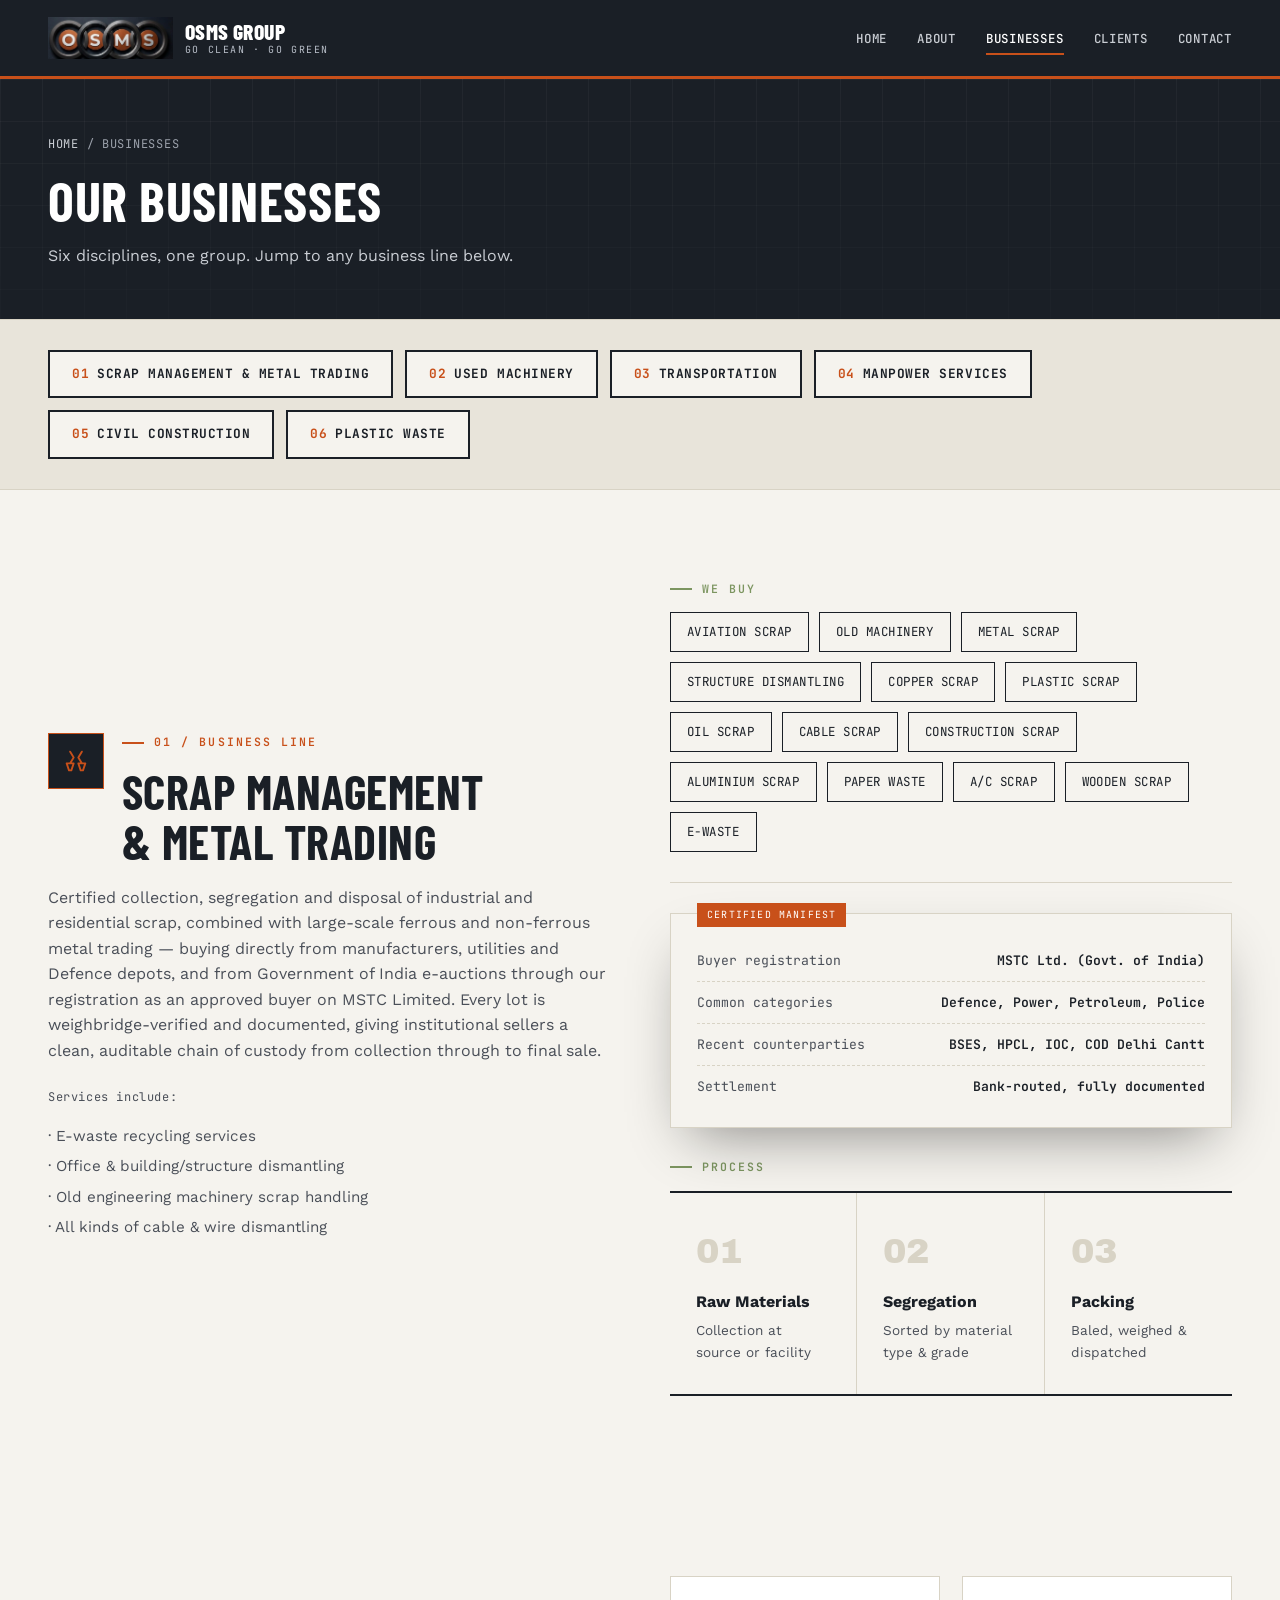
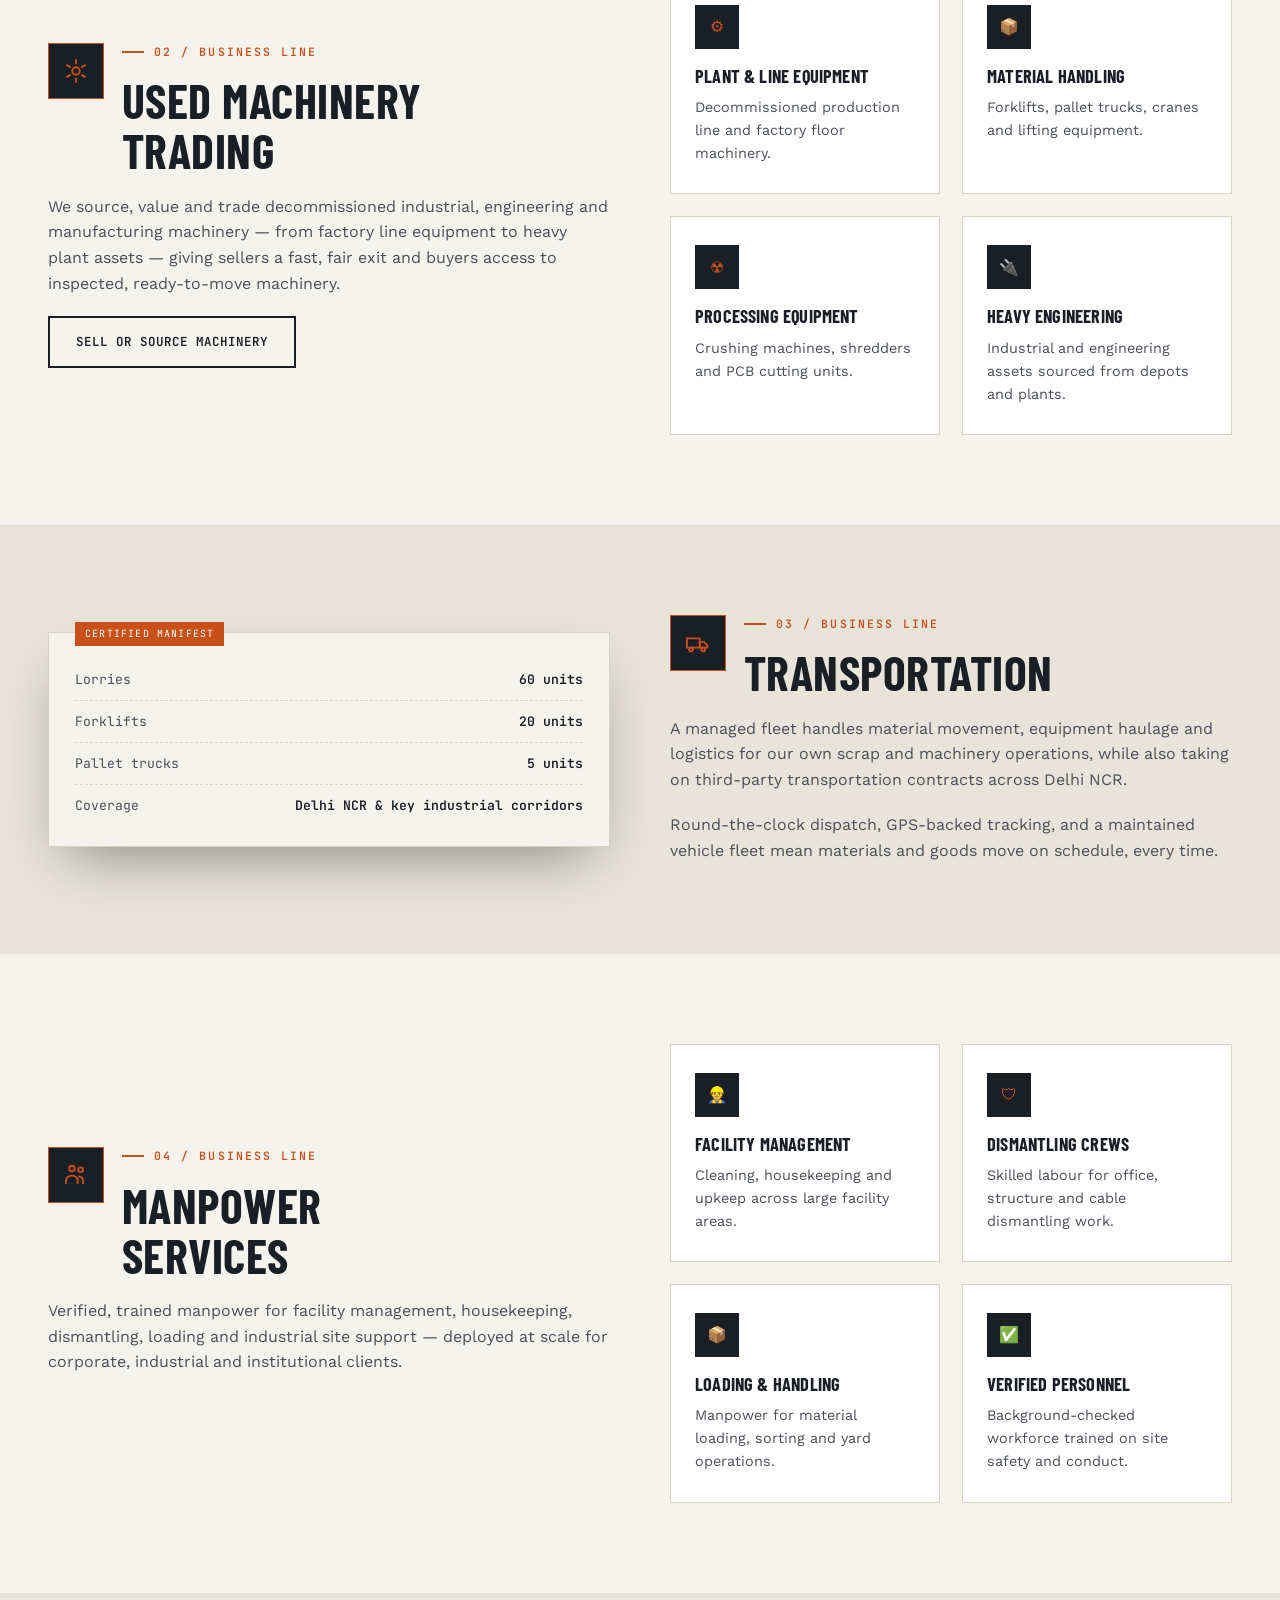
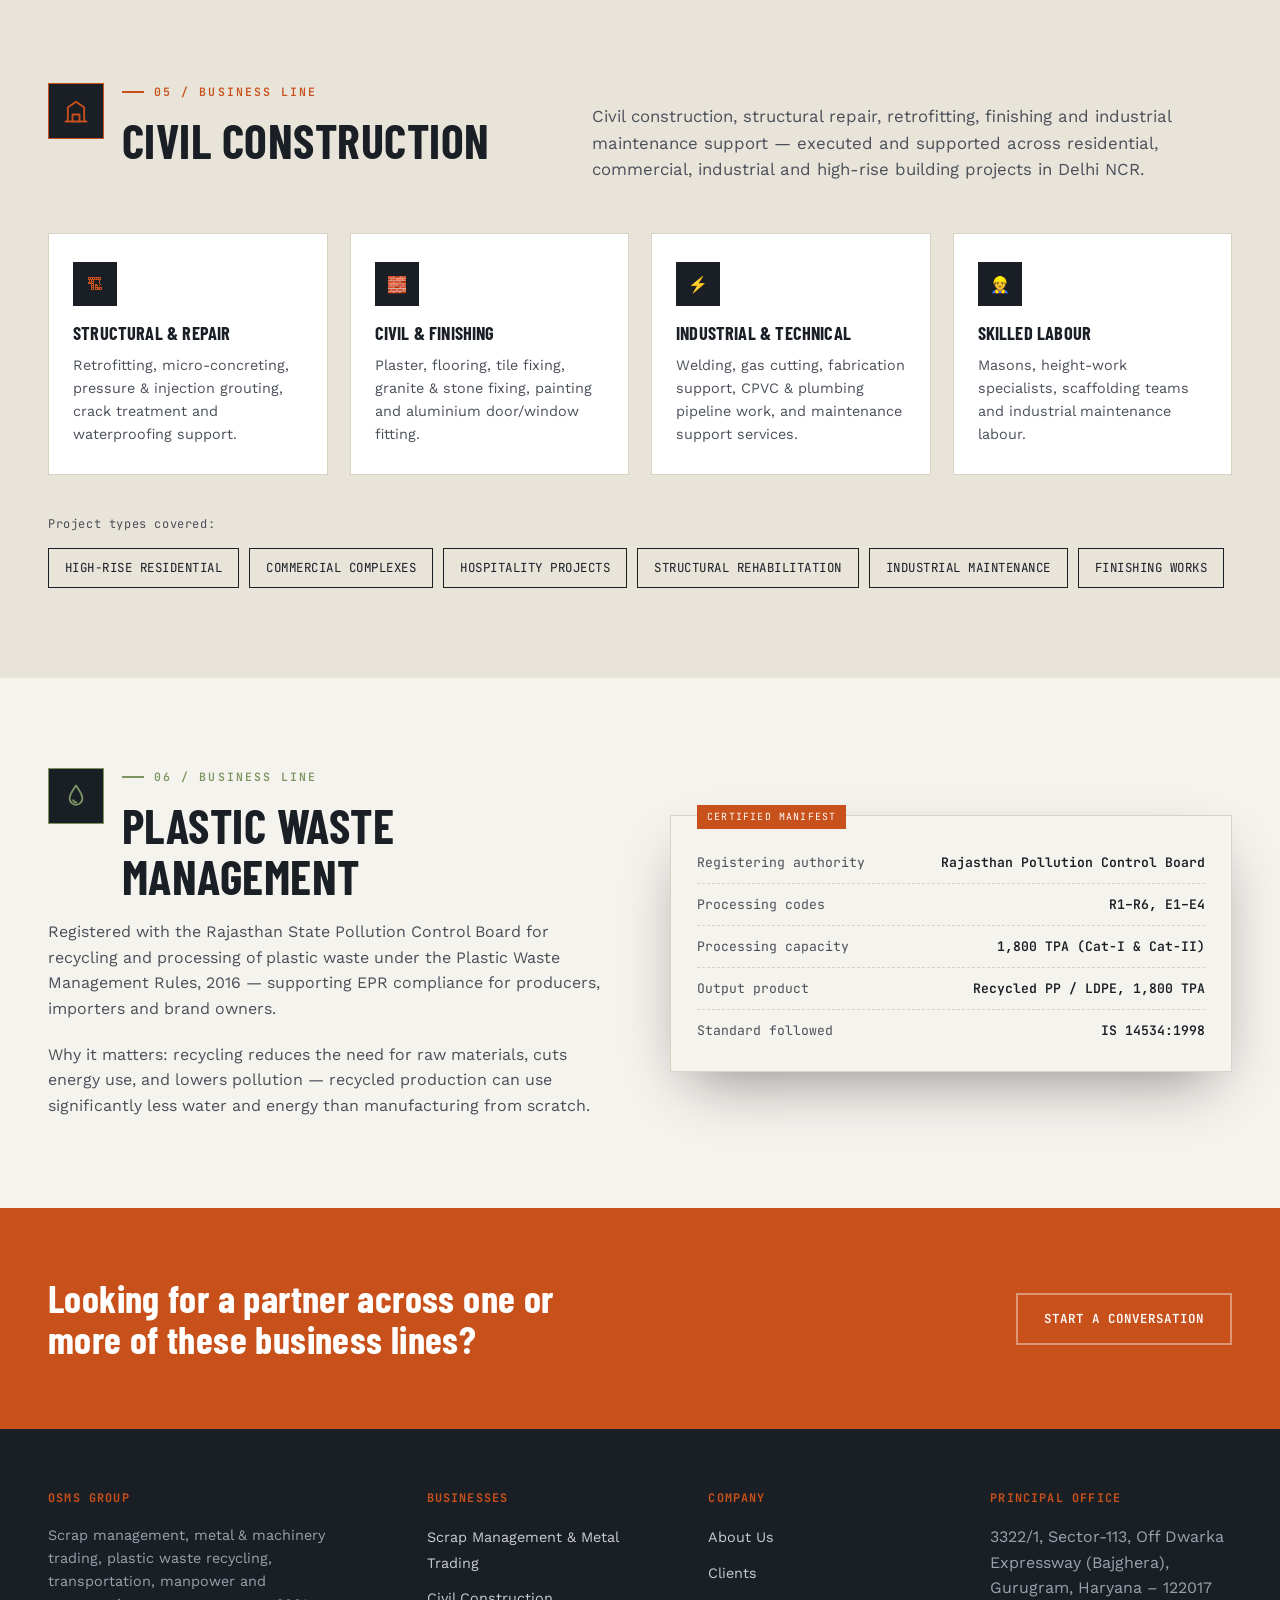
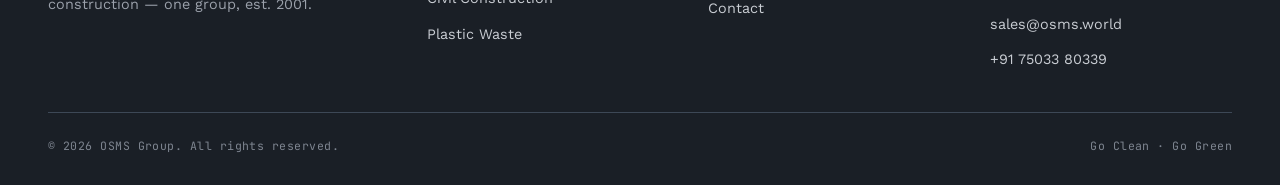
==== commit b7325f03: "Add files via upload" ====
--- a/businesses.html
+++ b/businesses.html
@@ -58,15 +58,15 @@
 </section>
 
 <!-- QUICK JUMP -->
-<div class="client-strip" style="padding:24px 0;">
-  <div class="wrap">
-    <div class="tag-cloud">
-      <a href="#scrap-management" class="tag-pill">01 Scrap Management &amp; Metal Trading</a>
-      <a href="#used-machinery" class="tag-pill">02 Used Machinery</a>
-      <a href="#transportation" class="tag-pill">03 Transportation</a>
-      <a href="#manpower" class="tag-pill">04 Manpower Services</a>
-      <a href="#construction" class="tag-pill">05 Civil Construction</a>
-      <a href="#plastic-waste" class="tag-pill">06 Plastic Waste</a>
+<div class="client-strip" style="padding:30px 0;">
+  <div class="wrap">
+    <div class="jump-nav">
+      <a href="#scrap-management" class="jump-pill"><span class="jp-num">01</span>Scrap Management &amp; Metal Trading</a>
+      <a href="#used-machinery" class="jump-pill"><span class="jp-num">02</span>Used Machinery</a>
+      <a href="#transportation" class="jump-pill"><span class="jp-num">03</span>Transportation</a>
+      <a href="#manpower" class="jump-pill"><span class="jp-num">04</span>Manpower Services</a>
+      <a href="#construction" class="jump-pill"><span class="jp-num">05</span>Civil Construction</a>
+      <a href="#plastic-waste" class="jump-pill"><span class="jp-num">06</span>Plastic Waste</a>
     </div>
   </div>
 </div>
--- a/style.css
+++ b/style.css
@@ -614,6 +614,42 @@
   color: var(--white);
 }
 
+.jump-nav{
+  display: flex;
+  flex-wrap: wrap;
+  gap: 12px;
+}
+
+.jump-pill{
+  font-family: var(--font-mono);
+  font-size: 0.8rem;
+  font-weight: 700;
+  letter-spacing: 0.04em;
+  text-transform: uppercase;
+  padding: 12px 22px;
+  border: 2px solid var(--graphite);
+  color: var(--graphite);
+  background: var(--paper);
+  transition: background 0.2s, color 0.2s, border-color 0.2s, transform 0.15s;
+}
+
+.jump-pill:hover{
+  background: var(--rust);
+  border-color: var(--rust);
+  color: var(--white);
+  transform: translateY(-2px);
+}
+
+.jump-pill .jp-num{
+  color: var(--rust);
+  margin-right: 8px;
+  font-weight: 700;
+}
+
+.jump-pill:hover .jp-num{
+  color: var(--white);
+}
+
 /* ---------- Two column layout ---------- */
 
 .split{
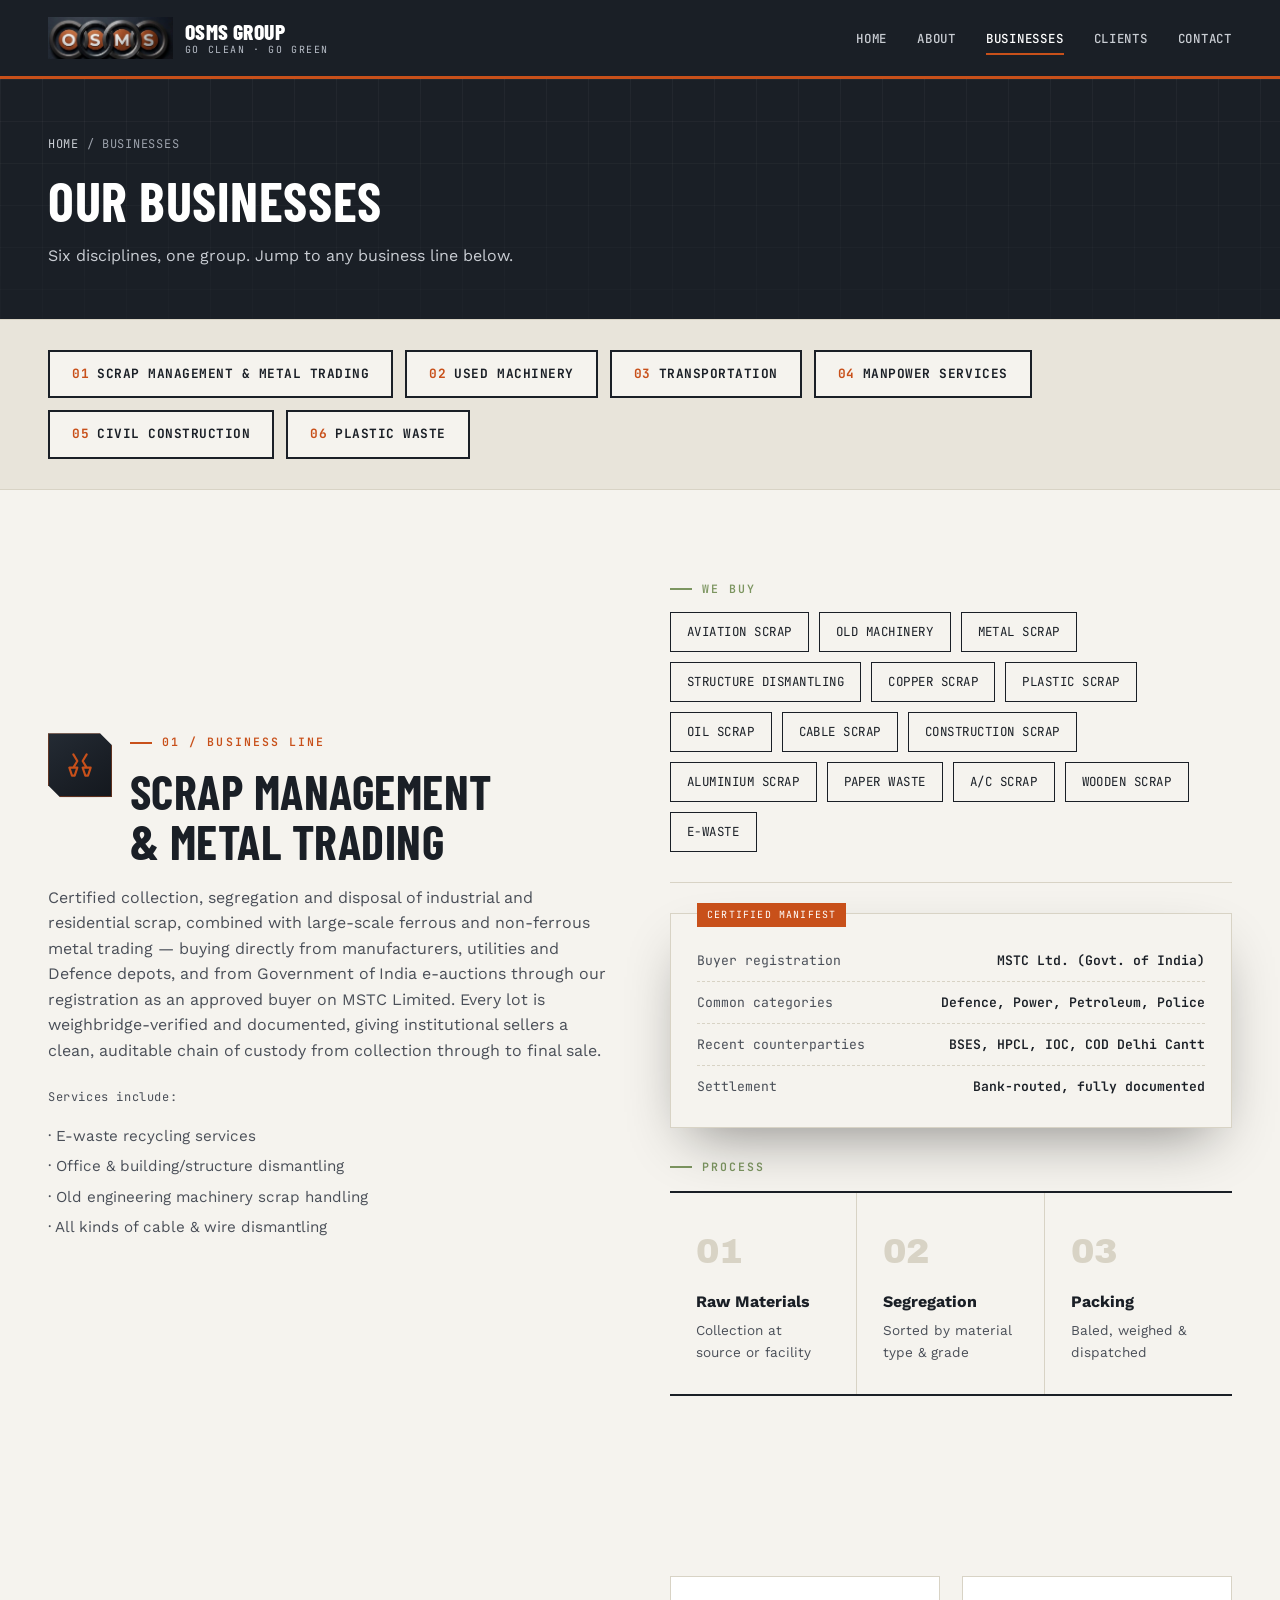
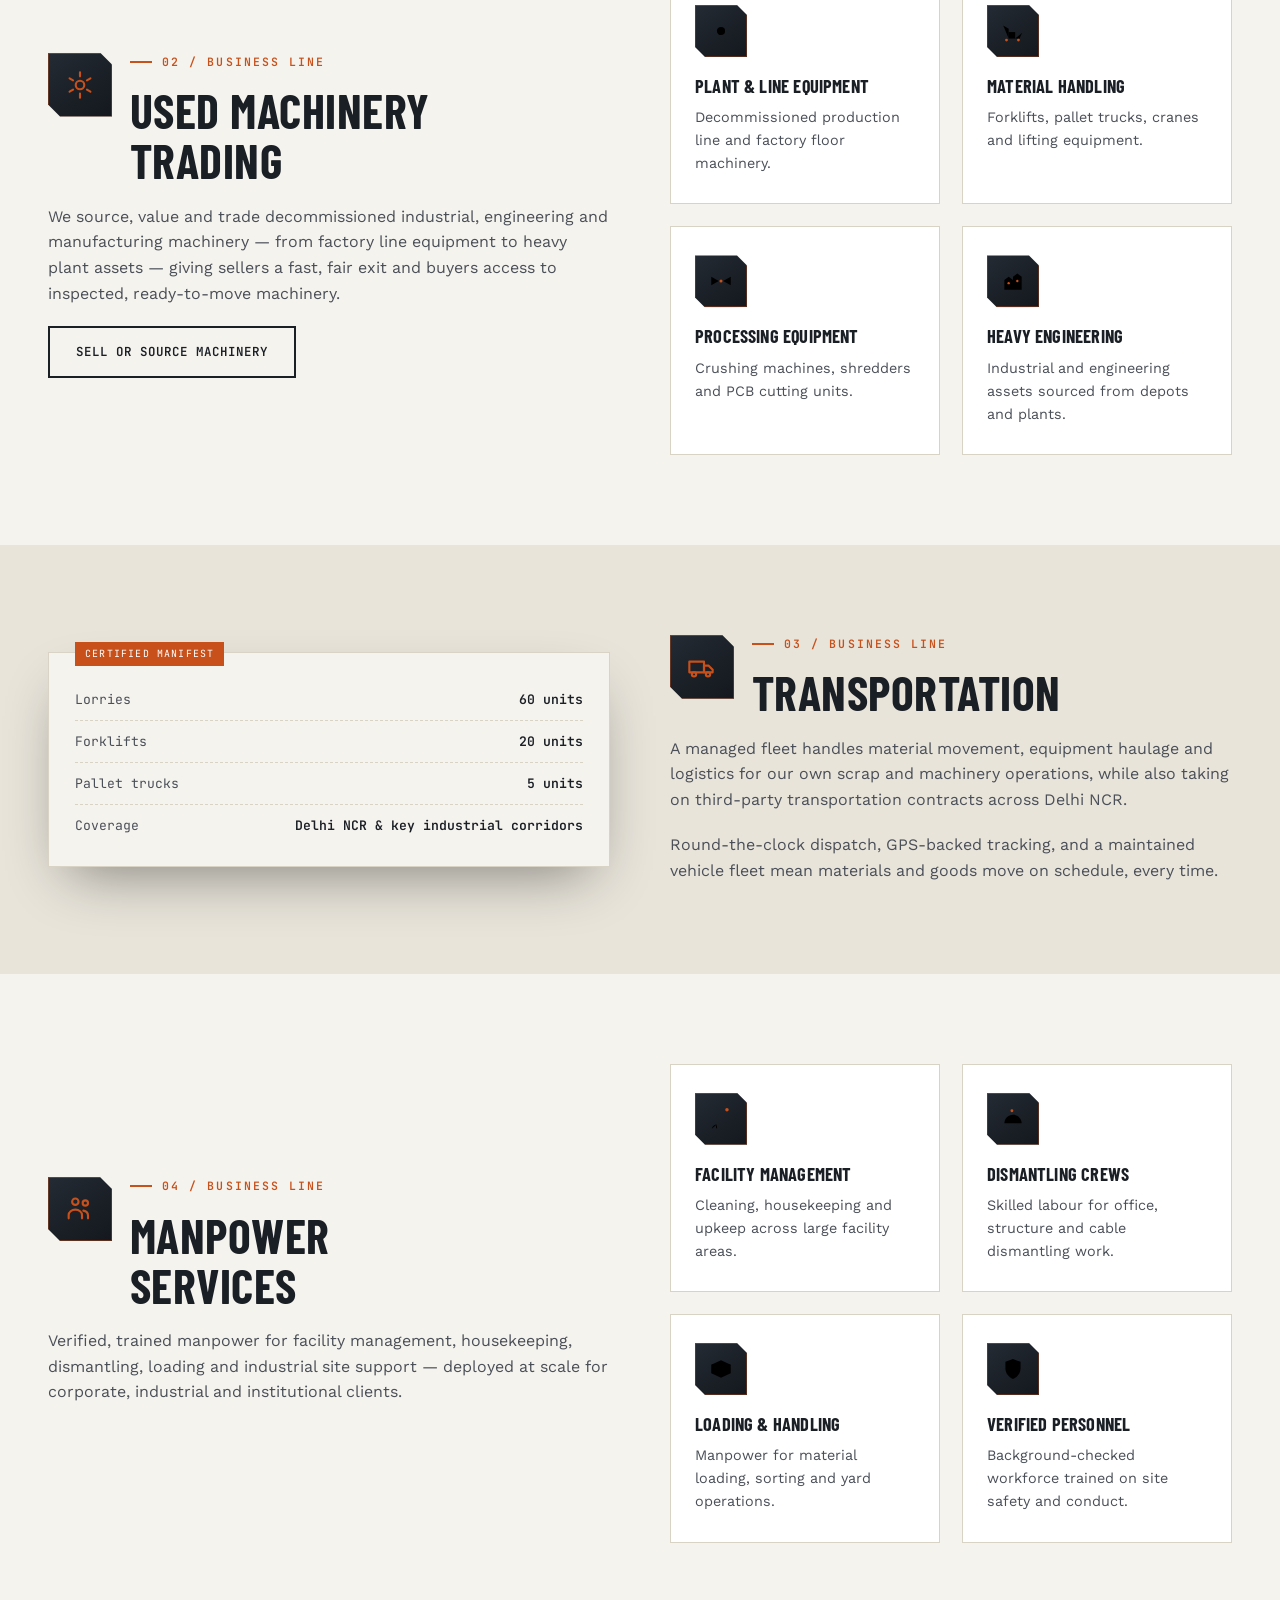
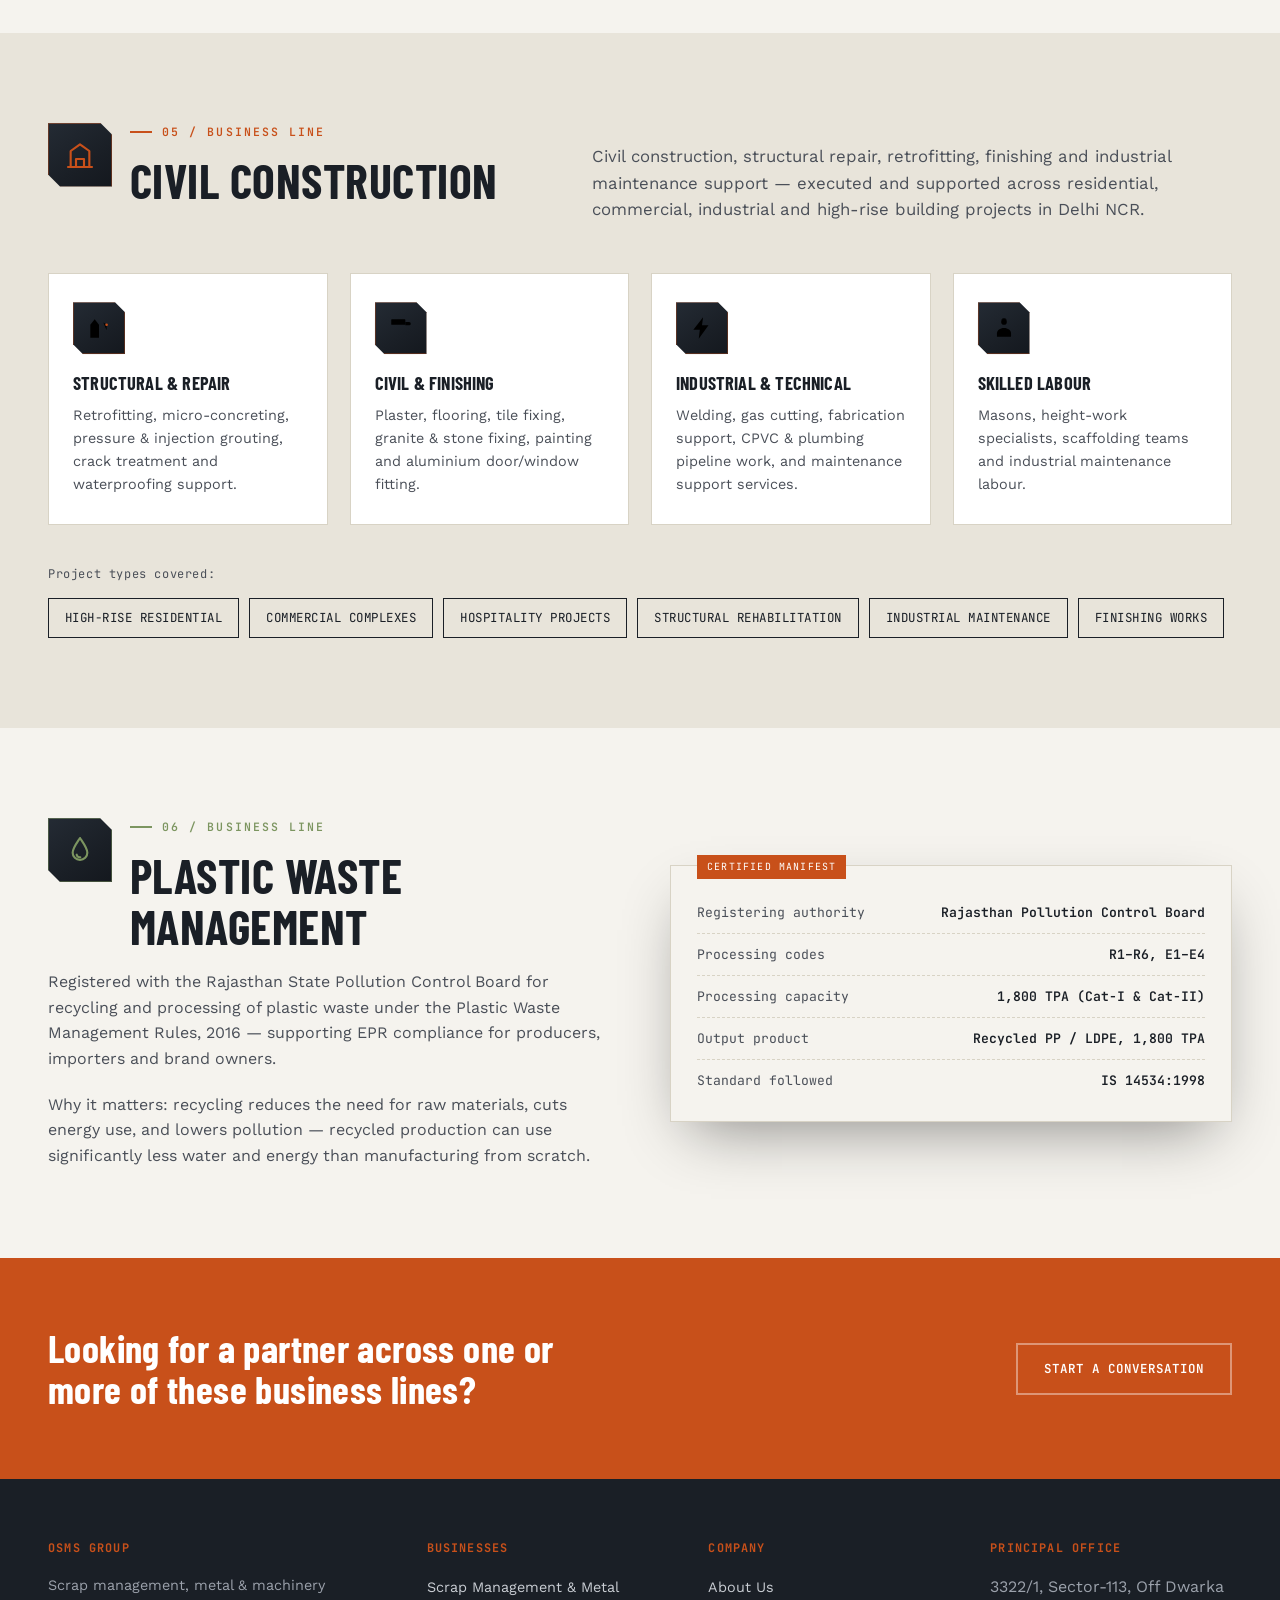
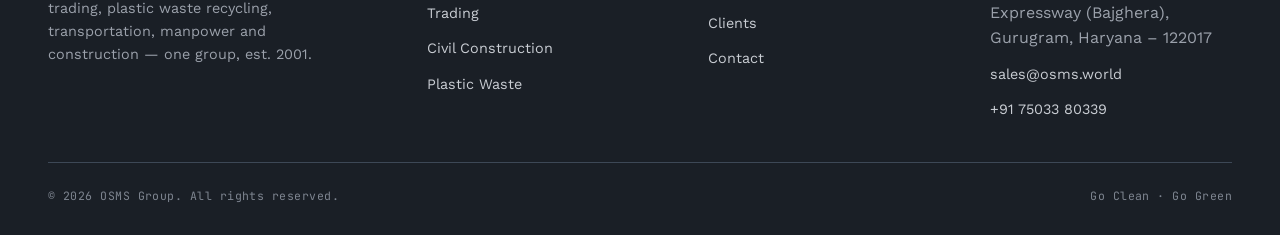
==== commit 83732039: "Add files via upload" ====
--- a/businesses.html
+++ b/businesses.html
@@ -167,22 +167,49 @@
       <div class="fade-up">
         <div class="card-grid" style="grid-template-columns: 1fr 1fr;">
           <div class="info-card">
-            <div class="icon-mark">&#9881;</div>
+            <div class="icon-mark">
+              <svg viewBox="0 0 24 24" xmlns="http://www.w3.org/2000/svg">
+                <path d="M12 8.2a3.8 3.8 0 1 0 0 7.6 3.8 3.8 0 0 0 0-7.6z" stroke-width="2.2"/>
+                <path d="M12 2.4v2.6M12 19v2.6M4.4 12H1.8M22.2 12h-2.6M5.8 5.8l1.8 1.8M16.4 16.4l1.8 1.8M5.8 18.2l1.8-1.8M16.4 7.6l1.8-1.8" stroke-width="2.2" stroke-linecap="round"/>
+              </svg>
+            </div>
             <h4>Plant &amp; Line Equipment</h4>
             <p>Decommissioned production line and factory floor machinery.</p>
           </div>
           <div class="info-card">
-            <div class="icon-mark">&#128230;</div>
+            <div class="icon-mark">
+              <svg viewBox="0 0 24 24" xmlns="http://www.w3.org/2000/svg">
+                <path d="M3 19V7" stroke-width="2.2" stroke-linecap="round"/>
+                <path d="M3 7l5 3v9" stroke-width="2.2" stroke-linecap="round" stroke-linejoin="round"/>
+                <rect x="8" y="13" width="6" height="6" stroke-width="1.6"/>
+                <path d="M14 19h4l2.5-5.5" stroke-width="2.2" stroke-linecap="round" stroke-linejoin="round"/>
+                <circle cx="6" cy="20.4" r="1.3" fill="currentColor" stroke="none"/>
+                <circle cx="17" cy="20.4" r="1.3" fill="currentColor" stroke="none"/>
+              </svg>
+            </div>
             <h4>Material Handling</h4>
             <p>Forklifts, pallet trucks, cranes and lifting equipment.</p>
           </div>
           <div class="info-card">
-            <div class="icon-mark">&#9762;</div>
+            <div class="icon-mark">
+              <svg viewBox="0 0 24 24" xmlns="http://www.w3.org/2000/svg">
+                <path d="M3 8l7 4-7 4z" stroke-width="2" stroke-linejoin="round"/>
+                <path d="M21 8l-7 4 7 4z" stroke-width="2" stroke-linejoin="round"/>
+                <circle cx="12" cy="12" r="1.4" fill="currentColor" stroke="none"/>
+              </svg>
+            </div>
             <h4>Processing Equipment</h4>
             <p>Crushing machines, shredders and PCB cutting units.</p>
           </div>
           <div class="info-card">
-            <div class="icon-mark">&#128268;</div>
+            <div class="icon-mark">
+              <svg viewBox="0 0 24 24" xmlns="http://www.w3.org/2000/svg">
+                <path d="M4 20V11l4-3 4 3v9M12 20V8l4-3 4 3v12" stroke-width="2.2" stroke-linecap="round" stroke-linejoin="round"/>
+                <path d="M2 20h20" stroke-width="2.2" stroke-linecap="round"/>
+                <circle cx="8" cy="14" r="1.1" fill="currentColor" stroke="none"/>
+                <circle cx="16" cy="12" r="1.1" fill="currentColor" stroke="none"/>
+              </svg>
+            </div>
             <h4>Heavy Engineering</h4>
             <p>Industrial and engineering assets sourced from depots and plants.</p>
           </div>
@@ -248,22 +275,46 @@
       <div class="fade-up">
         <div class="card-grid" style="grid-template-columns: 1fr 1fr;">
           <div class="info-card">
-            <div class="icon-mark">&#128119;</div>
+            <div class="icon-mark">
+              <svg viewBox="0 0 24 24" xmlns="http://www.w3.org/2000/svg">
+                <path d="M16 3L8 17" stroke-width="2.2" stroke-linecap="round"/>
+                <path d="M8 17l-3 4M8 17c-2 0-4 1.5-4.5 4M8 17c-1 1.5-1 3 .5 4" stroke-width="1.8" stroke-linecap="round" stroke-linejoin="round"/>
+                <circle cx="17.5" cy="3.5" r="1.6" fill="currentColor" stroke="none"/>
+              </svg>
+            </div>
             <h4>Facility Management</h4>
             <p>Cleaning, housekeeping and upkeep across large facility areas.</p>
           </div>
           <div class="info-card">
-            <div class="icon-mark">&#128737;</div>
+            <div class="icon-mark">
+              <svg viewBox="0 0 24 24" xmlns="http://www.w3.org/2000/svg">
+                <path d="M4 16c0-4.4 3.6-8 8-8s8 3.6 8 8" stroke-width="2.2" stroke-linecap="round"/>
+                <path d="M2.5 16h19" stroke-width="2.2" stroke-linecap="round"/>
+                <path d="M11 8V5.5" stroke-width="2.2" stroke-linecap="round"/>
+                <circle cx="11" cy="4.4" r="1.3" fill="currentColor" stroke="none"/>
+              </svg>
+            </div>
             <h4>Dismantling Crews</h4>
             <p>Skilled labour for office, structure and cable dismantling work.</p>
           </div>
           <div class="info-card">
-            <div class="icon-mark">&#128230;</div>
+            <div class="icon-mark">
+              <svg viewBox="0 0 24 24" xmlns="http://www.w3.org/2000/svg">
+                <path d="M3 8l9-4 9 4-9 4-9-4z" stroke-width="2" stroke-linejoin="round"/>
+                <path d="M3 8v8l9 4 9-4V8" stroke-width="2" stroke-linecap="round" stroke-linejoin="round"/>
+                <path d="M12 12v8" stroke-width="1.8" stroke-linecap="round"/>
+              </svg>
+            </div>
             <h4>Loading &amp; Handling</h4>
             <p>Manpower for material loading, sorting and yard operations.</p>
           </div>
           <div class="info-card">
-            <div class="icon-mark">&#9989;</div>
+            <div class="icon-mark">
+              <svg viewBox="0 0 24 24" xmlns="http://www.w3.org/2000/svg">
+                <path d="M12 2.8l7 2.6v6c0 4.8-3 8.2-7 9.8-4-1.6-7-5-7-9.8v-6l7-2.6z" stroke-width="2" stroke-linejoin="round"/>
+                <path d="M8.8 12l2.2 2.2 4.2-4.6" stroke-width="2.2" stroke-linecap="round" stroke-linejoin="round"/>
+              </svg>
+            </div>
             <h4>Verified Personnel</h4>
             <p>Background-checked workforce trained on site safety and conduct.</p>
           </div>
@@ -293,22 +344,45 @@
     </div>
     <div class="card-grid fade-up">
       <div class="info-card">
-        <div class="icon-mark">&#127959;</div>
+        <div class="icon-mark">
+          <svg viewBox="0 0 24 24" xmlns="http://www.w3.org/2000/svg">
+            <path d="M4 21V9l4-5 4 5v12" stroke-width="2.2" stroke-linecap="round" stroke-linejoin="round"/>
+            <path d="M2 21h20" stroke-width="2.2" stroke-linecap="round"/>
+            <path d="M12 14h7M19 14V9l-3-2" stroke-width="1.8" stroke-linecap="round" stroke-linejoin="round"/>
+            <circle cx="19" cy="9" r="1.2" fill="currentColor" stroke="none"/>
+          </svg>
+        </div>
         <h4>Structural &amp; Repair</h4>
         <p>Retrofitting, micro-concreting, pressure &amp; injection grouting, crack treatment and waterproofing support.</p>
       </div>
       <div class="info-card">
-        <div class="icon-mark">&#129521;</div>
+        <div class="icon-mark">
+          <svg viewBox="0 0 24 24" xmlns="http://www.w3.org/2000/svg">
+            <rect x="3" y="4" width="13" height="5" rx="0.5" stroke-width="2"/>
+            <path d="M16 6.5h3.5a1.5 1.5 0 0 1 0 3H16" stroke-width="2" stroke-linecap="round" stroke-linejoin="round"/>
+            <path d="M5.5 9v11.5" stroke-width="2.2" stroke-linecap="round"/>
+          </svg>
+        </div>
         <h4>Civil &amp; Finishing</h4>
         <p>Plaster, flooring, tile fixing, granite &amp; stone fixing, painting and aluminium door/window fitting.</p>
       </div>
       <div class="info-card">
-        <div class="icon-mark">&#9889;</div>
+        <div class="icon-mark">
+          <svg viewBox="0 0 24 24" xmlns="http://www.w3.org/2000/svg">
+            <path d="M13 2L4 13.5h6L9 22l9-12.5h-6L13 2z" stroke-width="2" stroke-linejoin="round"/>
+          </svg>
+        </div>
         <h4>Industrial &amp; Technical</h4>
         <p>Welding, gas cutting, fabrication support, CPVC &amp; plumbing pipeline work, and maintenance support services.</p>
       </div>
       <div class="info-card">
-        <div class="icon-mark">&#128119;</div>
+        <div class="icon-mark">
+          <svg viewBox="0 0 24 24" xmlns="http://www.w3.org/2000/svg">
+            <circle cx="12" cy="6.4" r="2.6" stroke-width="2"/>
+            <path d="M5.5 20v-3c0-2.8 2.9-5 6.5-5s6.5 2.2 6.5 5v3" stroke-width="2.2" stroke-linecap="round" stroke-linejoin="round"/>
+            <path d="M9.5 4.4a3 3 0 0 1 5 0" stroke-width="1.8" stroke-linecap="round"/>
+          </svg>
+        </div>
         <h4>Skilled Labour</h4>
         <p>Masons, height-work specialists, scaffolding teams and industrial maintenance labour.</p>
       </div>
--- a/style.css
+++ b/style.css
@@ -529,26 +529,39 @@
 }
 
 .biz-icon{
-  width: 48px;
-  height: 48px;
-  background: var(--graphite);
-  border: 1px solid var(--rust);
+  width: 56px;
+  height: 56px;
+  background: linear-gradient(145deg, #242B34 0%, var(--graphite) 60%, #14181E 100%);
   display: flex;
   align-items: center;
   justify-content: center;
   margin-bottom: 20px;
+  position: relative;
+  box-shadow: inset 0 1px 0 rgba(255,255,255,0.08), 0 8px 18px -8px rgba(0,0,0,0.45);
+  clip-path: polygon(0 0, calc(100% - 11px) 0, 100% 11px, 100% 100%, 11px 100%, 0 calc(100% - 11px));
+}
+
+.biz-icon::after{
+  content: '';
+  position: absolute;
+  top: 0; left: 0; right: 0; bottom: 0;
+  border: 1px solid rgba(200,80,26,0.4);
+  clip-path: polygon(0 0, calc(100% - 11px) 0, 100% 11px, 100% 100%, 11px 100%, 0 calc(100% - 11px));
+  pointer-events: none;
 }
 
 .biz-icon svg{
-  width: 24px;
-  height: 24px;
+  width: 28px;
+  height: 28px;
   color: var(--rust);
   fill: none;
   stroke: currentColor;
   stroke-width: 1.6;
-}
-
-.biz-icon.olive-icon{ border-color: var(--olive); }
+  position: relative;
+  z-index: 1;
+}
+
+.biz-icon.olive-icon::after{ border-color: rgba(124,149,96,0.45); }
 .biz-icon.olive-icon svg{ color: var(--olive); }
 
 .biz-card .biz-no{
@@ -806,14 +819,33 @@
 }
 
 .info-card .icon-mark{
-  width: 44px;
-  height: 44px;
-  background: var(--graphite);
+  width: 52px;
+  height: 52px;
+  background: linear-gradient(145deg, #242B34 0%, var(--graphite) 60%, #14181E 100%);
   display:flex;
   align-items:center;
   justify-content:center;
-  margin-bottom: 18px;
+  margin-bottom: 20px;
   color: var(--rust);
+  position: relative;
+  box-shadow: inset 0 1px 0 rgba(255,255,255,0.08), 0 6px 14px -6px rgba(0,0,0,0.4);
+  clip-path: polygon(0 0, calc(100% - 10px) 0, 100% 10px, 100% 100%, 10px 100%, 0 calc(100% - 10px));
+}
+
+.info-card .icon-mark svg{
+  width: 26px;
+  height: 26px;
+  position: relative;
+  z-index: 1;
+}
+
+.info-card .icon-mark::after{
+  content: '';
+  position: absolute;
+  top: 0; left: 0; right: 0; bottom: 0;
+  border: 1px solid rgba(200,80,26,0.35);
+  clip-path: polygon(0 0, calc(100% - 10px) 0, 100% 10px, 100% 100%, 10px 100%, 0 calc(100% - 10px));
+  pointer-events: none;
 }
 
 .section-icon-row{
@@ -823,27 +855,40 @@
 }
 
 .section-icon{
-  width: 56px;
-  height: 56px;
-  background: var(--graphite);
-  border: 1px solid var(--rust);
+  width: 64px;
+  height: 64px;
+  background: linear-gradient(145deg, #242B34 0%, var(--graphite) 60%, #14181E 100%);
   display: flex;
   align-items: center;
   justify-content: center;
   flex-shrink: 0;
+  position: relative;
+  box-shadow: inset 0 1px 0 rgba(255,255,255,0.08), 0 8px 18px -8px rgba(0,0,0,0.5);
+  clip-path: polygon(0 0, calc(100% - 12px) 0, 100% 12px, 100% 100%, 12px 100%, 0 calc(100% - 12px));
+}
+
+.section-icon::after{
+  content: '';
+  position: absolute;
+  top: 0; left: 0; right: 0; bottom: 0;
+  border: 1px solid rgba(200,80,26,0.4);
+  clip-path: polygon(0 0, calc(100% - 12px) 0, 100% 12px, 100% 100%, 12px 100%, 0 calc(100% - 12px));
+  pointer-events: none;
 }
 
 .section-icon svg{
-  width: 28px;
-  height: 28px;
+  width: 32px;
+  height: 32px;
   color: var(--rust);
   fill: none;
   stroke: currentColor;
   stroke-width: 1.6;
-}
-
-.section-icon.olive-icon{
-  border-color: var(--olive);
+  position: relative;
+  z-index: 1;
+}
+
+.section-icon.olive-icon::after{
+  border-color: rgba(124,149,96,0.45);
 }
 .section-icon.olive-icon svg{
   color: var(--olive);
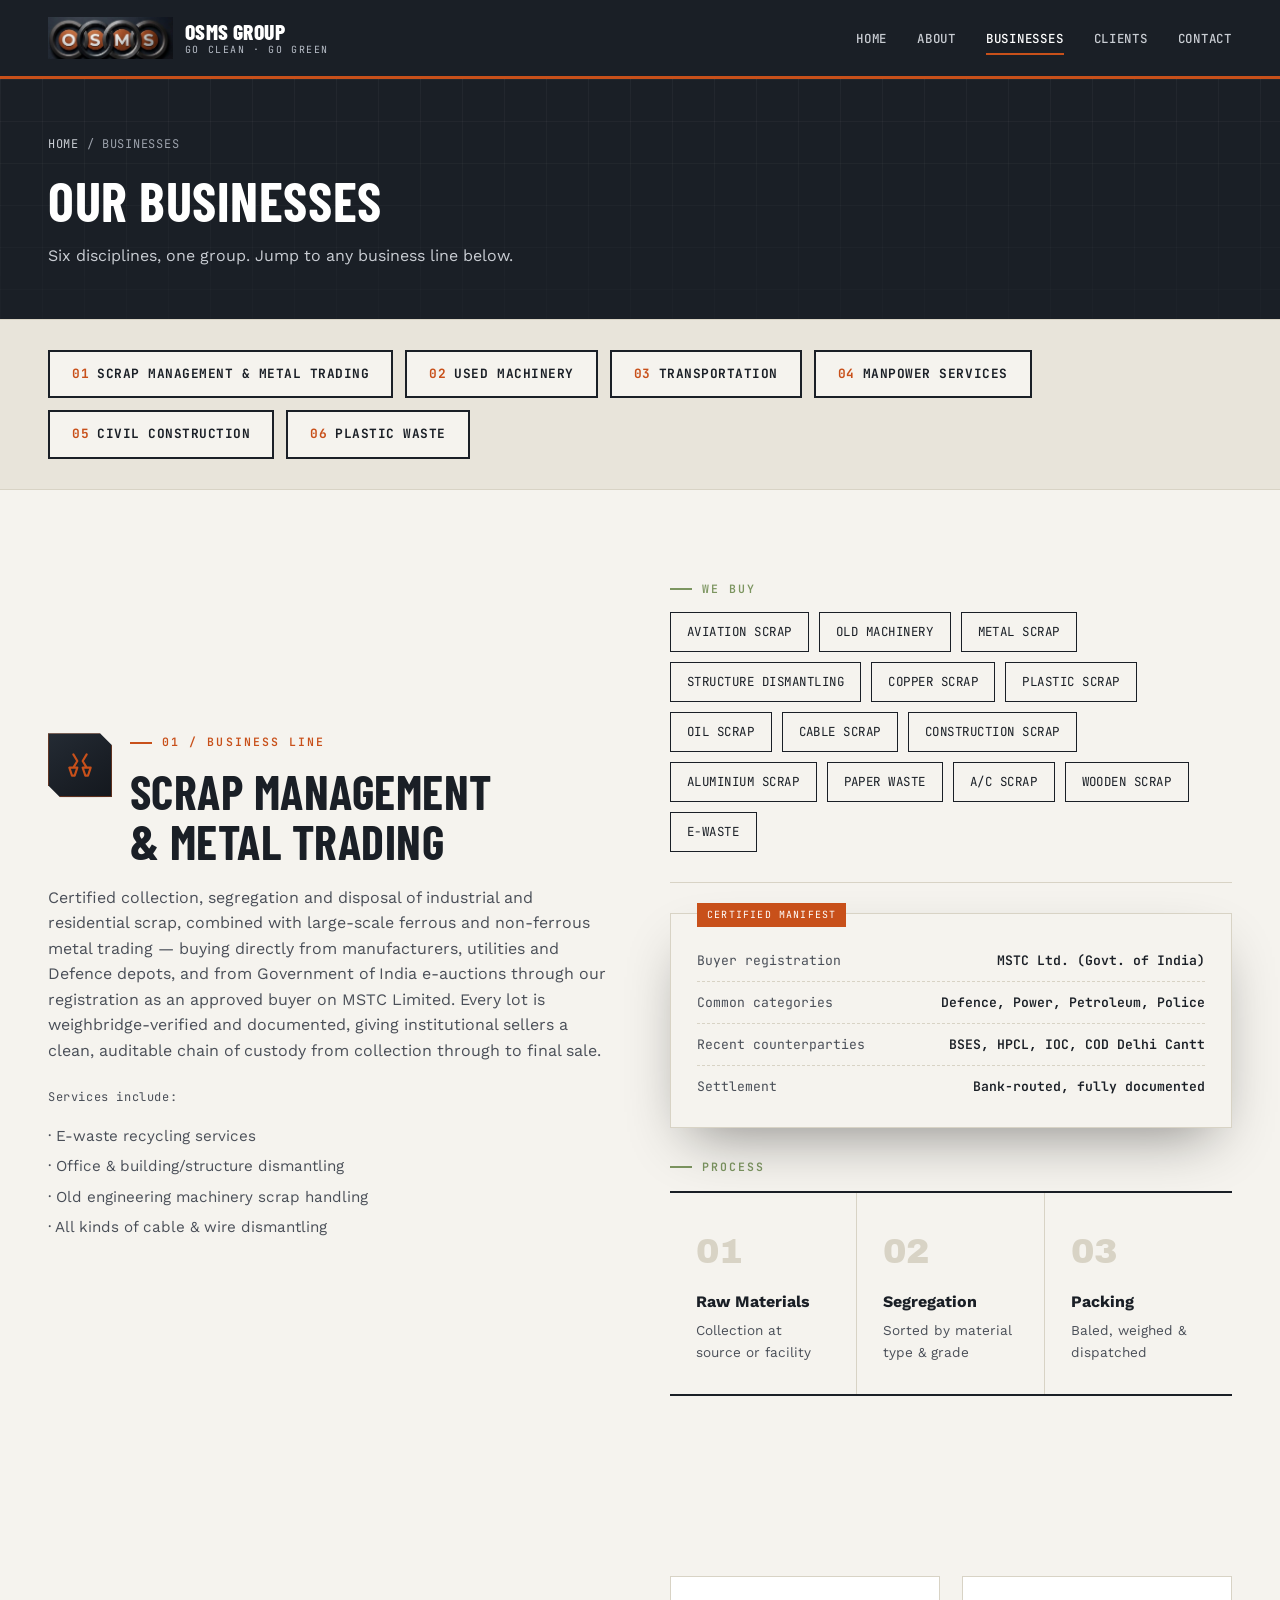
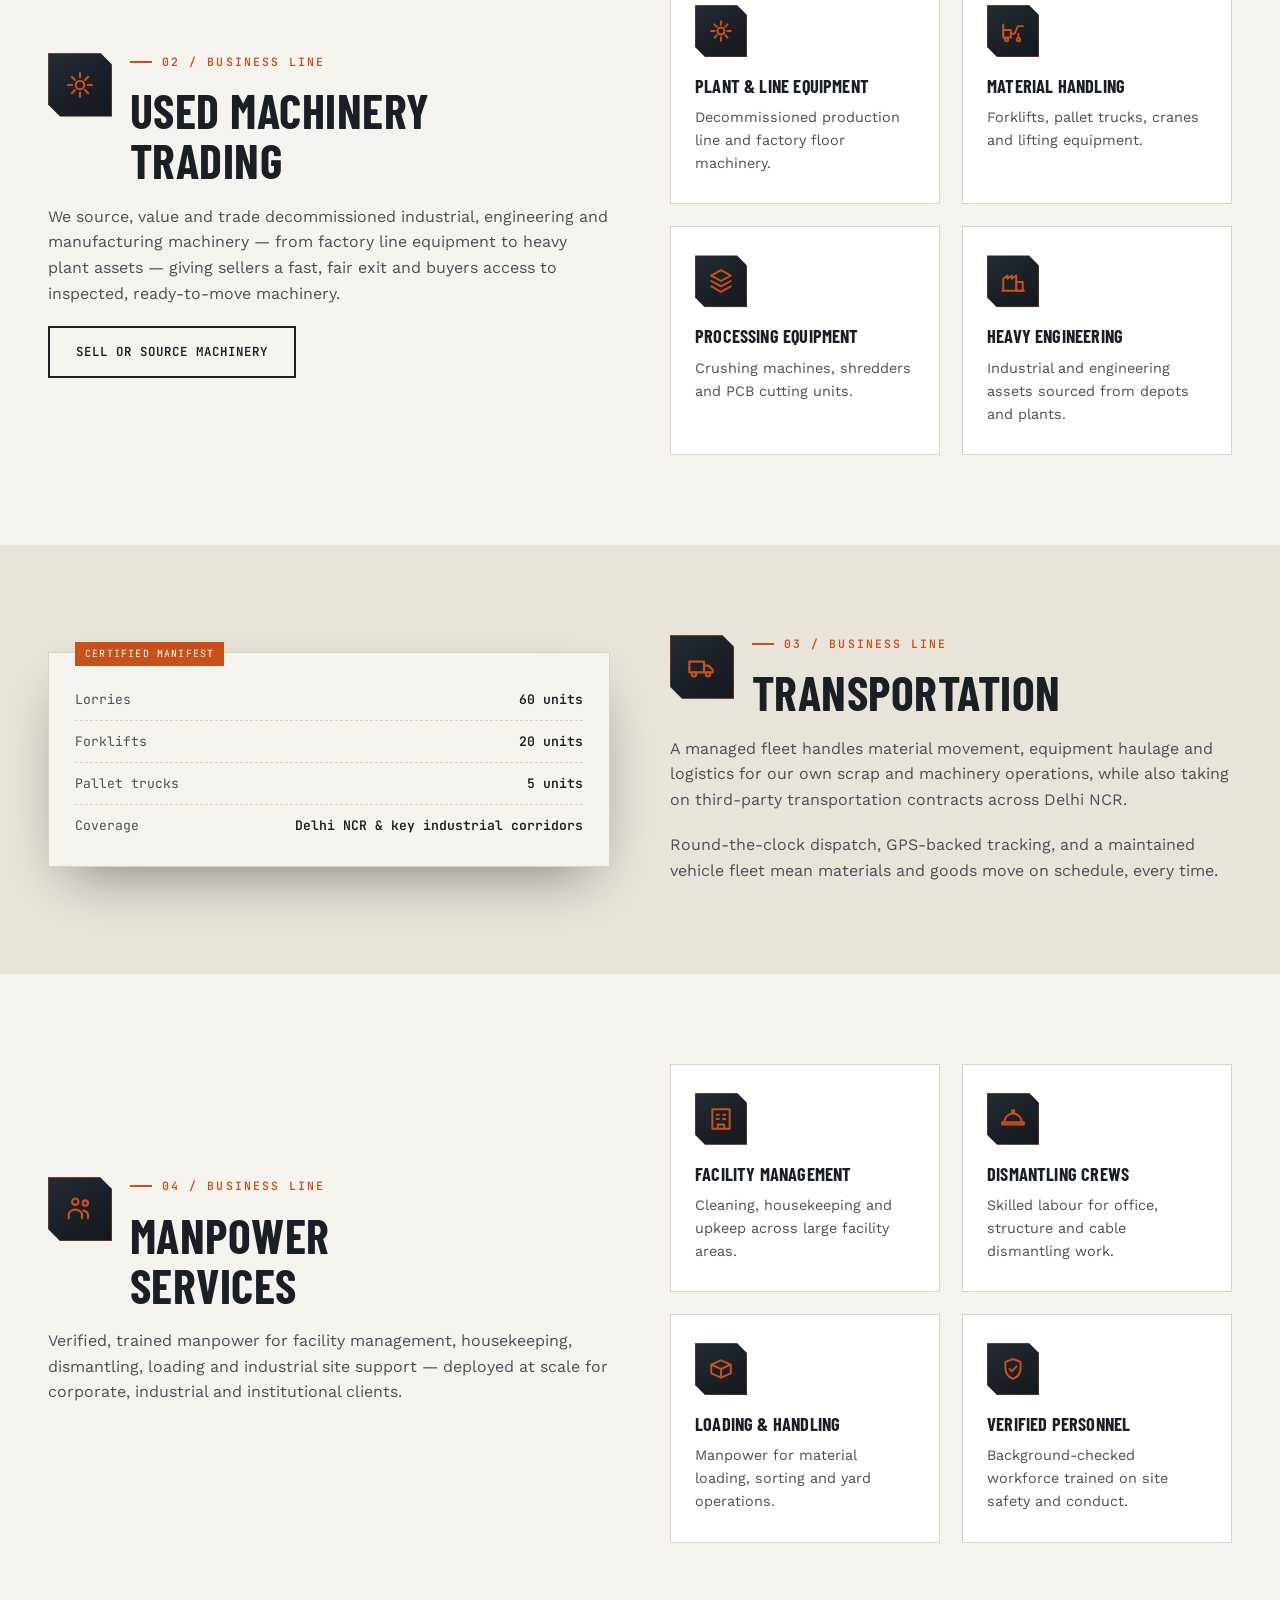
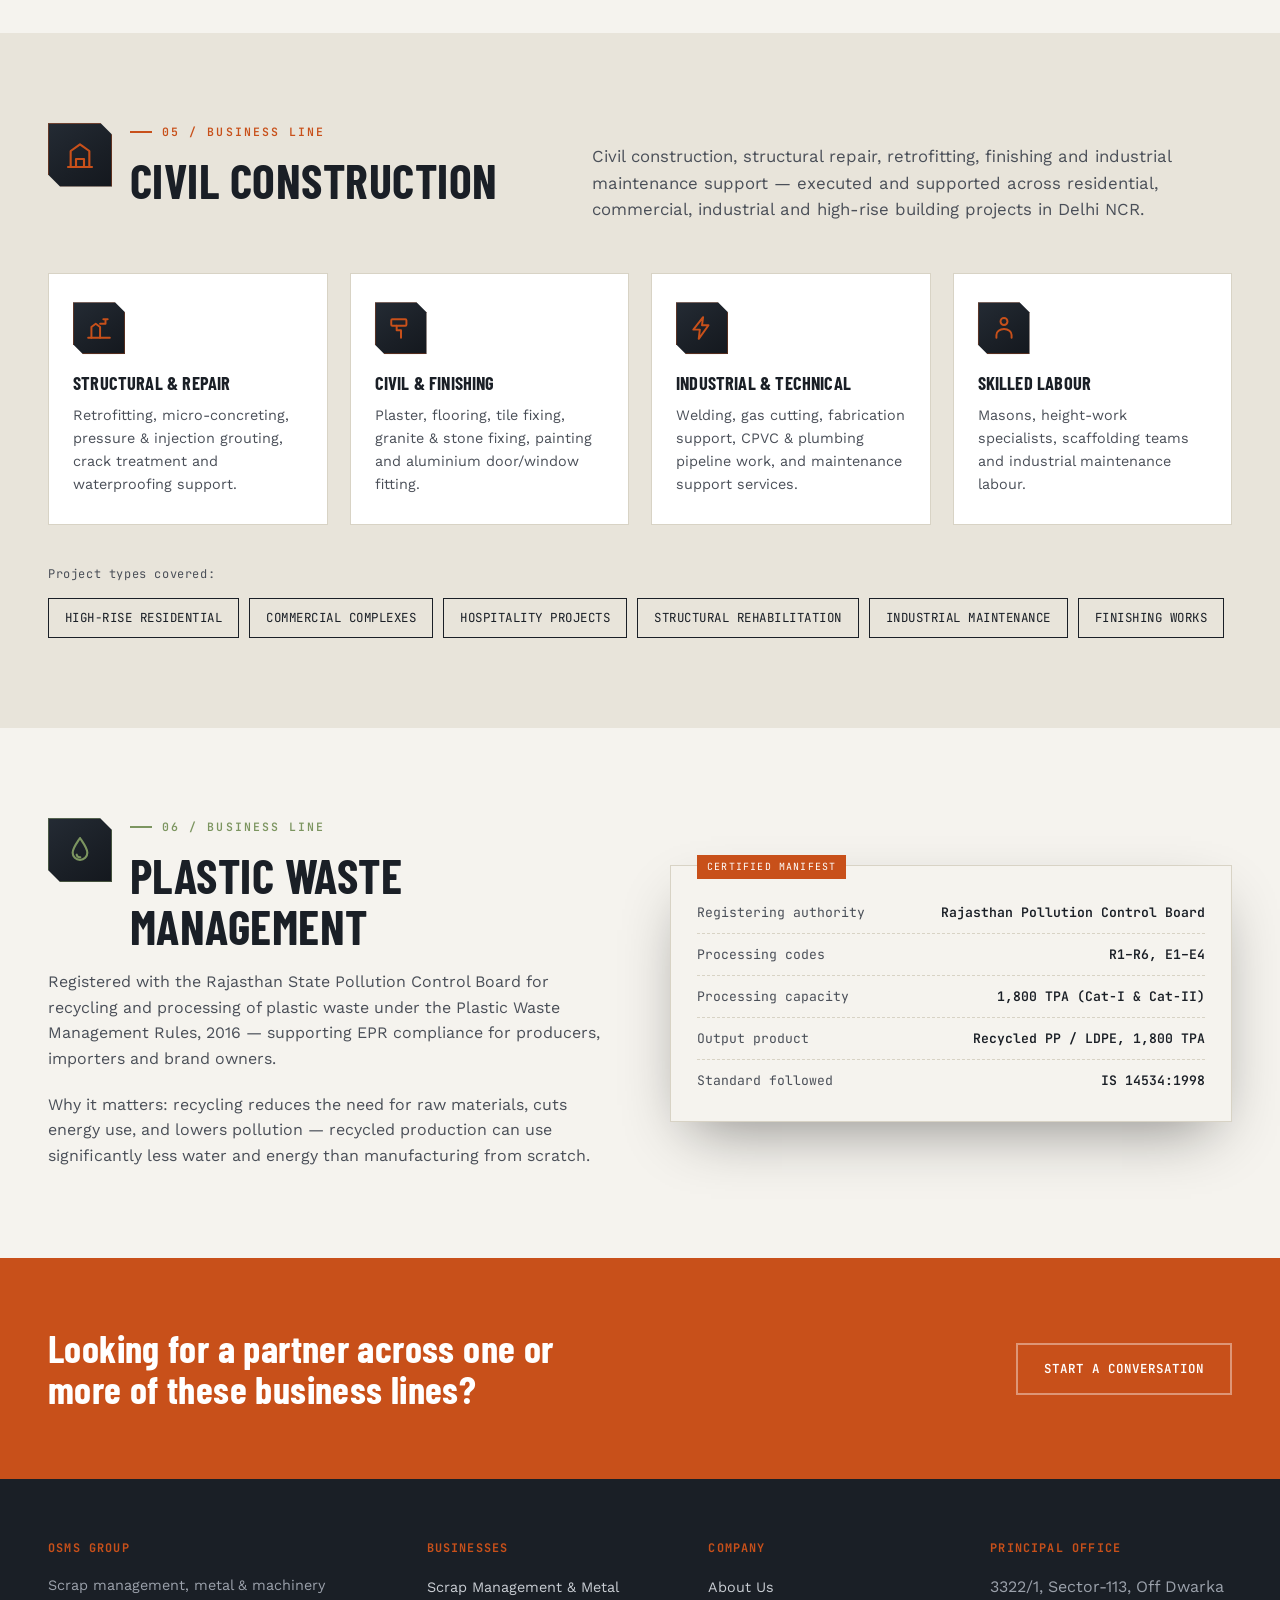
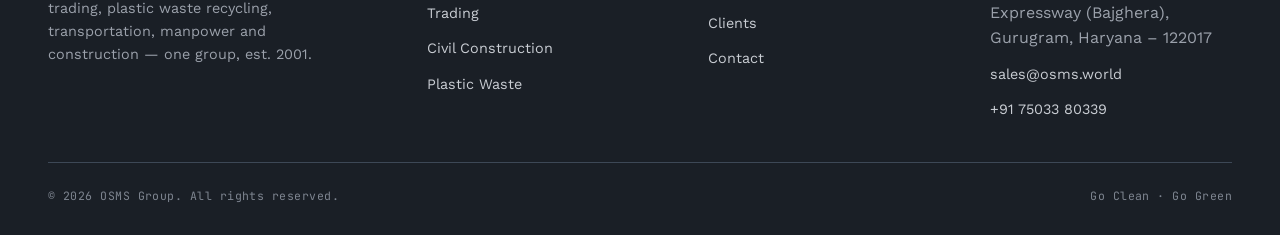
==== commit 9fe3426a: "Add files via upload" ====
--- a/businesses.html
+++ b/businesses.html
@@ -78,8 +78,8 @@
       <div class="fade-up">
         <div class="section-icon-row">
           <div class="section-icon">
-            <svg viewBox="0 0 24 24" xmlns="http://www.w3.org/2000/svg">
-              <path d="M7 4l3 5-3 5M17 4l-3 5 3 5M4 14h6l-2 6H6l-2-6zM14 14h6l-2 6h-2l-2-6z" stroke-linecap="round" stroke-linejoin="round"/>
+            <svg viewBox="0 0 24 24" fill="none" stroke="currentColor" stroke-width="1.5" stroke-linecap="round" stroke-linejoin="round" xmlns="http://www.w3.org/2000/svg">
+              <path d="M7 4l3 5-3 5M17 4l-3 5 3 5M4 14h6l-2 6H6l-2-6zM14 14h6l-2 6h-2l-2-6z"/>
             </svg>
           </div>
           <div>
@@ -151,9 +151,9 @@
       <div class="fade-up">
         <div class="section-icon-row">
           <div class="section-icon">
-            <svg viewBox="0 0 24 24" xmlns="http://www.w3.org/2000/svg">
+            <svg viewBox="0 0 24 24" fill="none" stroke="currentColor" stroke-width="1.5" stroke-linecap="round" stroke-linejoin="round" xmlns="http://www.w3.org/2000/svg">
               <circle cx="12" cy="12" r="3.2"/>
-              <path d="M12 2.5v3M12 18.5v3M4.2 7l2.6 1.5M17.2 15.5l2.6 1.5M4.2 17l2.6-1.5M17.2 8.5l2.6-1.5" stroke-linecap="round"/>
+              <path d="M12 3v3.2M12 17.8V21M21 12h-3.2M6.2 12H3M18.1 5.9l-2.3 2.3M8.2 15.8l-2.3 2.3M18.1 18.1l-2.3-2.3M8.2 8.2L5.9 5.9"/>
             </svg>
           </div>
           <div>
@@ -168,9 +168,9 @@
         <div class="card-grid" style="grid-template-columns: 1fr 1fr;">
           <div class="info-card">
             <div class="icon-mark">
-              <svg viewBox="0 0 24 24" xmlns="http://www.w3.org/2000/svg">
-                <path d="M12 8.2a3.8 3.8 0 1 0 0 7.6 3.8 3.8 0 0 0 0-7.6z" stroke-width="2.2"/>
-                <path d="M12 2.4v2.6M12 19v2.6M4.4 12H1.8M22.2 12h-2.6M5.8 5.8l1.8 1.8M16.4 16.4l1.8 1.8M5.8 18.2l1.8-1.8M16.4 7.6l1.8-1.8" stroke-width="2.2" stroke-linecap="round"/>
+              <svg viewBox="0 0 24 24" fill="none" stroke="currentColor" stroke-width="1.8" stroke-linecap="round" stroke-linejoin="round" xmlns="http://www.w3.org/2000/svg">
+                <circle cx="12" cy="12" r="3.2"/>
+                <path d="M12 3v3.2M12 17.8V21M21 12h-3.2M6.2 12H3M18.1 5.9l-2.3 2.3M8.2 15.8l-2.3 2.3M18.1 18.1l-2.3-2.3M8.2 8.2L5.9 5.9"/>
               </svg>
             </div>
             <h4>Plant &amp; Line Equipment</h4>
@@ -178,13 +178,13 @@
           </div>
           <div class="info-card">
             <div class="icon-mark">
-              <svg viewBox="0 0 24 24" xmlns="http://www.w3.org/2000/svg">
-                <path d="M3 19V7" stroke-width="2.2" stroke-linecap="round"/>
-                <path d="M3 7l5 3v9" stroke-width="2.2" stroke-linecap="round" stroke-linejoin="round"/>
-                <rect x="8" y="13" width="6" height="6" stroke-width="1.6"/>
-                <path d="M14 19h4l2.5-5.5" stroke-width="2.2" stroke-linecap="round" stroke-linejoin="round"/>
-                <circle cx="6" cy="20.4" r="1.3" fill="currentColor" stroke="none"/>
-                <circle cx="17" cy="20.4" r="1.3" fill="currentColor" stroke="none"/>
+              <svg viewBox="0 0 24 24" fill="none" stroke="currentColor" stroke-width="1.8" stroke-linecap="round" stroke-linejoin="round" xmlns="http://www.w3.org/2000/svg">
+                <rect x="3" y="11" width="7" height="7"/>
+                <path d="M10 14.5h3.5l3-7H21"/>
+                <path d="M3 6v8.5"/>
+                <circle cx="6" cy="20" r="1.5"/>
+                <circle cx="17" cy="20" r="1.5"/>
+                <path d="M17 18.5v-4"/>
               </svg>
             </div>
             <h4>Material Handling</h4>
@@ -192,10 +192,10 @@
           </div>
           <div class="info-card">
             <div class="icon-mark">
-              <svg viewBox="0 0 24 24" xmlns="http://www.w3.org/2000/svg">
-                <path d="M3 8l7 4-7 4z" stroke-width="2" stroke-linejoin="round"/>
-                <path d="M21 8l-7 4 7 4z" stroke-width="2" stroke-linejoin="round"/>
-                <circle cx="12" cy="12" r="1.4" fill="currentColor" stroke="none"/>
+              <svg viewBox="0 0 24 24" fill="none" stroke="currentColor" stroke-width="1.8" stroke-linecap="round" stroke-linejoin="round" xmlns="http://www.w3.org/2000/svg">
+                <path d="M12 2L3 7l9 5 9-5-9-5z"/>
+                <path d="M3 12l9 5 9-5"/>
+                <path d="M3 17l9 5 9-5"/>
               </svg>
             </div>
             <h4>Processing Equipment</h4>
@@ -203,11 +203,10 @@
           </div>
           <div class="info-card">
             <div class="icon-mark">
-              <svg viewBox="0 0 24 24" xmlns="http://www.w3.org/2000/svg">
-                <path d="M4 20V11l4-3 4 3v9M12 20V8l4-3 4 3v12" stroke-width="2.2" stroke-linecap="round" stroke-linejoin="round"/>
-                <path d="M2 20h20" stroke-width="2.2" stroke-linecap="round"/>
-                <circle cx="8" cy="14" r="1.1" fill="currentColor" stroke="none"/>
-                <circle cx="16" cy="12" r="1.1" fill="currentColor" stroke="none"/>
+              <svg viewBox="0 0 24 24" fill="none" stroke="currentColor" stroke-width="1.8" stroke-linecap="round" stroke-linejoin="round" xmlns="http://www.w3.org/2000/svg">
+                <path d="M3 21V10l4-3v3l4-3v3l4-3v13"/>
+                <rect x="15" y="13" width="6" height="8"/>
+                <path d="M2 21h20"/>
               </svg>
             </div>
             <h4>Heavy Engineering</h4>
@@ -226,9 +225,9 @@
       <div class="fade-up" style="order:2;">
         <div class="section-icon-row">
           <div class="section-icon">
-            <svg viewBox="0 0 24 24" xmlns="http://www.w3.org/2000/svg">
-              <path d="M2.5 8h11v8h-11z" stroke-linejoin="round"/>
-              <path d="M13.5 11h3.5l3 3v2h-6.5z" stroke-linejoin="round"/>
+            <svg viewBox="0 0 24 24" fill="none" stroke="currentColor" stroke-width="1.5" stroke-linecap="round" stroke-linejoin="round" xmlns="http://www.w3.org/2000/svg">
+              <path d="M2.5 8h11v8h-11z"/>
+              <path d="M13.5 11h3.5l3 3v2h-6.5z"/>
               <circle cx="6" cy="17.5" r="1.6"/>
               <circle cx="16.5" cy="17.5" r="1.6"/>
             </svg>
@@ -258,11 +257,11 @@
       <div class="fade-up">
         <div class="section-icon-row">
           <div class="section-icon">
-            <svg viewBox="0 0 24 24" xmlns="http://www.w3.org/2000/svg">
+            <svg viewBox="0 0 24 24" fill="none" stroke="currentColor" stroke-width="1.5" stroke-linecap="round" stroke-linejoin="round" xmlns="http://www.w3.org/2000/svg">
               <circle cx="8.5" cy="6.5" r="2.4"/>
               <circle cx="16" cy="7.5" r="2"/>
-              <path d="M3.5 19v-2.5c0-2.2 2.2-4 5-4s5 1.8 5 4V19" stroke-linecap="round" stroke-linejoin="round"/>
-              <path d="M14.5 13.2c1.9.4 3.5 1.8 3.5 3.6V19" stroke-linecap="round" stroke-linejoin="round"/>
+              <path d="M3.5 19v-2.5c0-2.2 2.2-4 5-4s5 1.8 5 4V19"/>
+              <path d="M14.5 13.2c1.9.4 3.5 1.8 3.5 3.6V19"/>
             </svg>
           </div>
           <div>
@@ -276,10 +275,10 @@
         <div class="card-grid" style="grid-template-columns: 1fr 1fr;">
           <div class="info-card">
             <div class="icon-mark">
-              <svg viewBox="0 0 24 24" xmlns="http://www.w3.org/2000/svg">
-                <path d="M16 3L8 17" stroke-width="2.2" stroke-linecap="round"/>
-                <path d="M8 17l-3 4M8 17c-2 0-4 1.5-4.5 4M8 17c-1 1.5-1 3 .5 4" stroke-width="1.8" stroke-linecap="round" stroke-linejoin="round"/>
-                <circle cx="17.5" cy="3.5" r="1.6" fill="currentColor" stroke="none"/>
+              <svg viewBox="0 0 24 24" fill="none" stroke="currentColor" stroke-width="1.8" stroke-linecap="round" stroke-linejoin="round" xmlns="http://www.w3.org/2000/svg">
+                <rect x="4" y="3" width="16" height="18"/>
+                <path d="M9 21v-4h6v4"/>
+                <path d="M8 8h2M14 8h2M8 12h2M14 12h2"/>
               </svg>
             </div>
             <h4>Facility Management</h4>
@@ -287,11 +286,10 @@
           </div>
           <div class="info-card">
             <div class="icon-mark">
-              <svg viewBox="0 0 24 24" xmlns="http://www.w3.org/2000/svg">
-                <path d="M4 16c0-4.4 3.6-8 8-8s8 3.6 8 8" stroke-width="2.2" stroke-linecap="round"/>
-                <path d="M2.5 16h19" stroke-width="2.2" stroke-linecap="round"/>
-                <path d="M11 8V5.5" stroke-width="2.2" stroke-linecap="round"/>
-                <circle cx="11" cy="4.4" r="1.3" fill="currentColor" stroke="none"/>
+              <svg viewBox="0 0 24 24" fill="none" stroke="currentColor" stroke-width="1.8" stroke-linecap="round" stroke-linejoin="round" xmlns="http://www.w3.org/2000/svg">
+                <path d="M4 15a8 8 0 0 1 16 0"/>
+                <path d="M2 15h20v2H2z"/>
+                <path d="M11 7V4h2v3"/>
               </svg>
             </div>
             <h4>Dismantling Crews</h4>
@@ -299,10 +297,10 @@
           </div>
           <div class="info-card">
             <div class="icon-mark">
-              <svg viewBox="0 0 24 24" xmlns="http://www.w3.org/2000/svg">
-                <path d="M3 8l9-4 9 4-9 4-9-4z" stroke-width="2" stroke-linejoin="round"/>
-                <path d="M3 8v8l9 4 9-4V8" stroke-width="2" stroke-linecap="round" stroke-linejoin="round"/>
-                <path d="M12 12v8" stroke-width="1.8" stroke-linecap="round"/>
+              <svg viewBox="0 0 24 24" fill="none" stroke="currentColor" stroke-width="1.8" stroke-linecap="round" stroke-linejoin="round" xmlns="http://www.w3.org/2000/svg">
+                <path d="M3 8l9-4 9 4-9 4-9-4z"/>
+                <path d="M3 8v8l9 4 9-4V8"/>
+                <path d="M12 12v8"/>
               </svg>
             </div>
             <h4>Loading &amp; Handling</h4>
@@ -310,9 +308,9 @@
           </div>
           <div class="info-card">
             <div class="icon-mark">
-              <svg viewBox="0 0 24 24" xmlns="http://www.w3.org/2000/svg">
-                <path d="M12 2.8l7 2.6v6c0 4.8-3 8.2-7 9.8-4-1.6-7-5-7-9.8v-6l7-2.6z" stroke-width="2" stroke-linejoin="round"/>
-                <path d="M8.8 12l2.2 2.2 4.2-4.6" stroke-width="2.2" stroke-linecap="round" stroke-linejoin="round"/>
+              <svg viewBox="0 0 24 24" fill="none" stroke="currentColor" stroke-width="1.8" stroke-linecap="round" stroke-linejoin="round" xmlns="http://www.w3.org/2000/svg">
+                <path d="M12 2.8l7 2.6v6c0 4.8-3 8.2-7 9.8-4-1.6-7-5-7-9.8v-6l7-2.6z"/>
+                <path d="M8.8 12l2.2 2.2 4.2-4.6"/>
               </svg>
             </div>
             <h4>Verified Personnel</h4>
@@ -330,9 +328,9 @@
     <div class="section-head fade-up">
       <div class="section-icon-row">
         <div class="section-icon">
-          <svg viewBox="0 0 24 24" xmlns="http://www.w3.org/2000/svg">
-            <path d="M3 21h18M5 21V9l7-5 7 5v12" stroke-linecap="round" stroke-linejoin="round"/>
-            <path d="M9 21v-6h6v6" stroke-linecap="round" stroke-linejoin="round"/>
+          <svg viewBox="0 0 24 24" fill="none" stroke="currentColor" stroke-width="1.5" stroke-linecap="round" stroke-linejoin="round" xmlns="http://www.w3.org/2000/svg">
+            <path d="M3 21h18M5 21V9l7-5 7 5v12"/>
+            <path d="M9 21v-6h6v6"/>
           </svg>
         </div>
         <div>
@@ -345,11 +343,10 @@
     <div class="card-grid fade-up">
       <div class="info-card">
         <div class="icon-mark">
-          <svg viewBox="0 0 24 24" xmlns="http://www.w3.org/2000/svg">
-            <path d="M4 21V9l4-5 4 5v12" stroke-width="2.2" stroke-linecap="round" stroke-linejoin="round"/>
-            <path d="M2 21h20" stroke-width="2.2" stroke-linecap="round"/>
-            <path d="M12 14h7M19 14V9l-3-2" stroke-width="1.8" stroke-linecap="round" stroke-linejoin="round"/>
-            <circle cx="19" cy="9" r="1.2" fill="currentColor" stroke="none"/>
+          <svg viewBox="0 0 24 24" fill="none" stroke="currentColor" stroke-width="1.8" stroke-linecap="round" stroke-linejoin="round" xmlns="http://www.w3.org/2000/svg">
+            <path d="M5 21V11l4-3 4 3v10"/>
+            <path d="M2 21h20"/>
+            <path d="M13 8h5M18 8V4M16 4h4"/>
           </svg>
         </div>
         <h4>Structural &amp; Repair</h4>
@@ -357,10 +354,9 @@
       </div>
       <div class="info-card">
         <div class="icon-mark">
-          <svg viewBox="0 0 24 24" xmlns="http://www.w3.org/2000/svg">
-            <rect x="3" y="4" width="13" height="5" rx="0.5" stroke-width="2"/>
-            <path d="M16 6.5h3.5a1.5 1.5 0 0 1 0 3H16" stroke-width="2" stroke-linecap="round" stroke-linejoin="round"/>
-            <path d="M5.5 9v11.5" stroke-width="2.2" stroke-linecap="round"/>
+          <svg viewBox="0 0 24 24" fill="none" stroke="currentColor" stroke-width="1.8" stroke-linecap="round" stroke-linejoin="round" xmlns="http://www.w3.org/2000/svg">
+            <rect x="3" y="4" width="14" height="6" rx="1"/>
+            <path d="M8 10v4h4v7"/>
           </svg>
         </div>
         <h4>Civil &amp; Finishing</h4>
@@ -368,8 +364,8 @@
       </div>
       <div class="info-card">
         <div class="icon-mark">
-          <svg viewBox="0 0 24 24" xmlns="http://www.w3.org/2000/svg">
-            <path d="M13 2L4 13.5h6L9 22l9-12.5h-6L13 2z" stroke-width="2" stroke-linejoin="round"/>
+          <svg viewBox="0 0 24 24" fill="none" stroke="currentColor" stroke-width="1.8" stroke-linecap="round" stroke-linejoin="round" xmlns="http://www.w3.org/2000/svg">
+            <path d="M13 2L4 13.5h6L9 22l9-12.5h-6L13 2z"/>
           </svg>
         </div>
         <h4>Industrial &amp; Technical</h4>
@@ -377,10 +373,9 @@
       </div>
       <div class="info-card">
         <div class="icon-mark">
-          <svg viewBox="0 0 24 24" xmlns="http://www.w3.org/2000/svg">
-            <circle cx="12" cy="6.4" r="2.6" stroke-width="2"/>
-            <path d="M5.5 20v-3c0-2.8 2.9-5 6.5-5s6.5 2.2 6.5 5v3" stroke-width="2.2" stroke-linecap="round" stroke-linejoin="round"/>
-            <path d="M9.5 4.4a3 3 0 0 1 5 0" stroke-width="1.8" stroke-linecap="round"/>
+          <svg viewBox="0 0 24 24" fill="none" stroke="currentColor" stroke-width="1.8" stroke-linecap="round" stroke-linejoin="round" xmlns="http://www.w3.org/2000/svg">
+            <circle cx="12" cy="6" r="3.2"/>
+            <path d="M5 21v-2.5c0-3 3-5.5 7-5.5s7 2.5 7 5.5V21"/>
           </svg>
         </div>
         <h4>Skilled Labour</h4>
@@ -408,9 +403,9 @@
       <div class="fade-up">
         <div class="section-icon-row">
           <div class="section-icon olive-icon">
-            <svg viewBox="0 0 24 24" xmlns="http://www.w3.org/2000/svg">
-              <path d="M12 3c2.2 3.4 5.5 7.6 5.5 11a5.5 5.5 0 1 1-11 0c0-3.4 3.3-7.6 5.5-11z" stroke-linecap="round" stroke-linejoin="round"/>
-              <path d="M9.5 15.5c.3 1.2 1.4 2 2.7 2" stroke-linecap="round"/>
+            <svg viewBox="0 0 24 24" fill="none" stroke="currentColor" stroke-width="1.5" stroke-linecap="round" stroke-linejoin="round" xmlns="http://www.w3.org/2000/svg">
+              <path d="M12 3c2.2 3.4 5.5 7.6 5.5 11a5.5 5.5 0 1 1-11 0c0-3.4 3.3-7.6 5.5-11z"/>
+              <path d="M9.5 15.5c.3 1.2 1.4 2 2.7 2"/>
             </svg>
           </div>
           <div>
